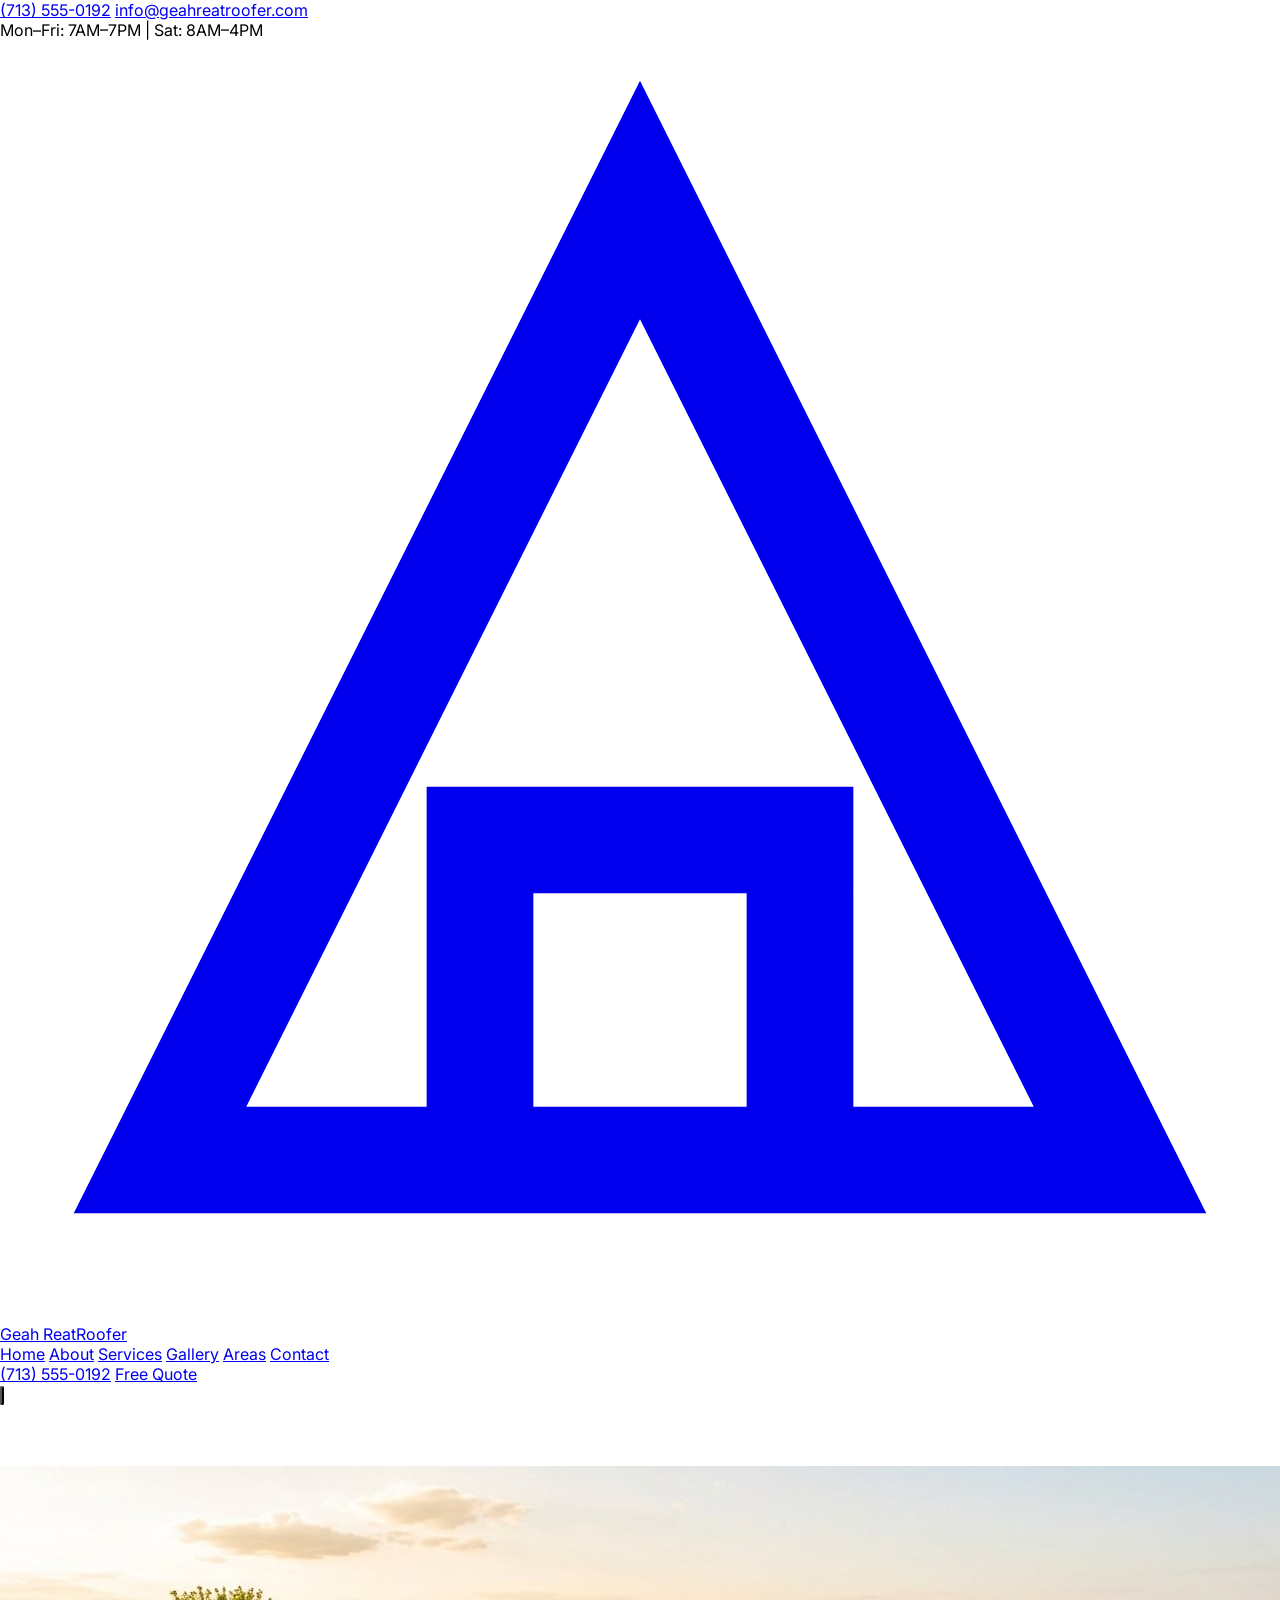
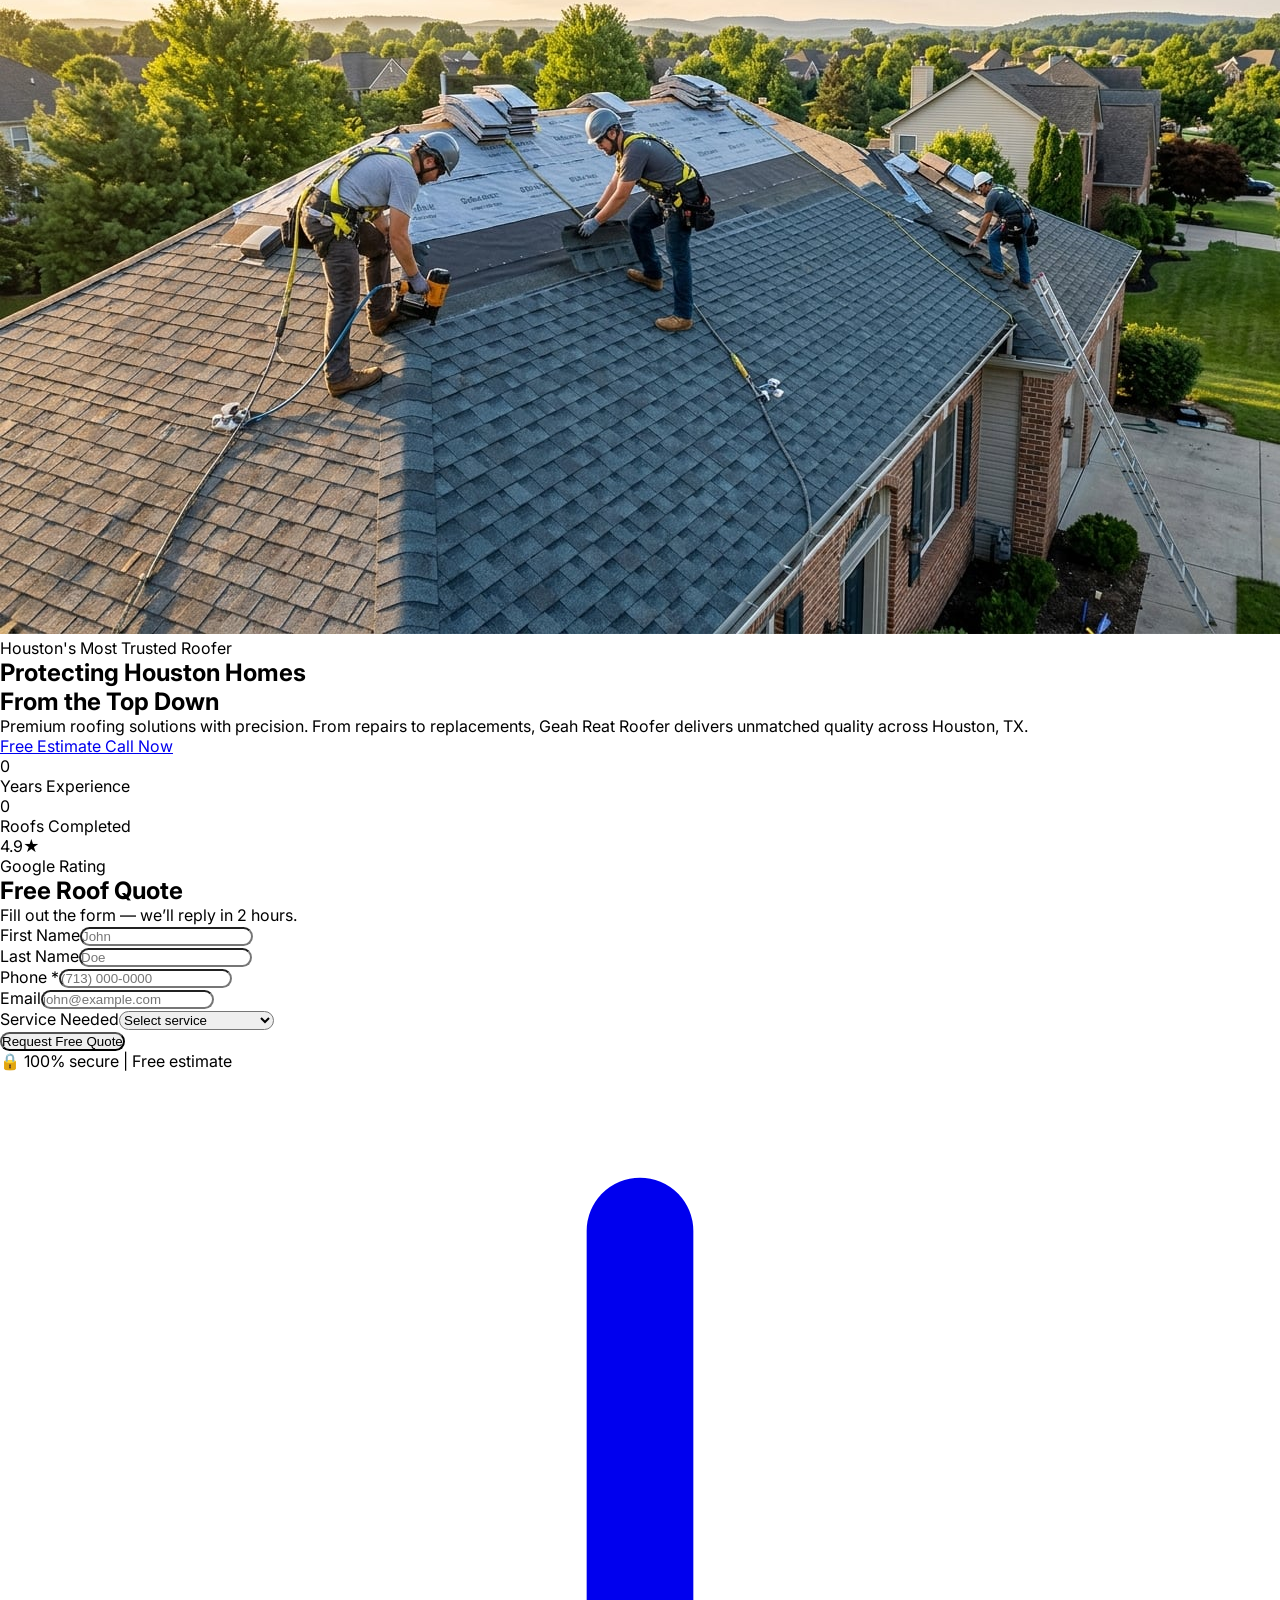
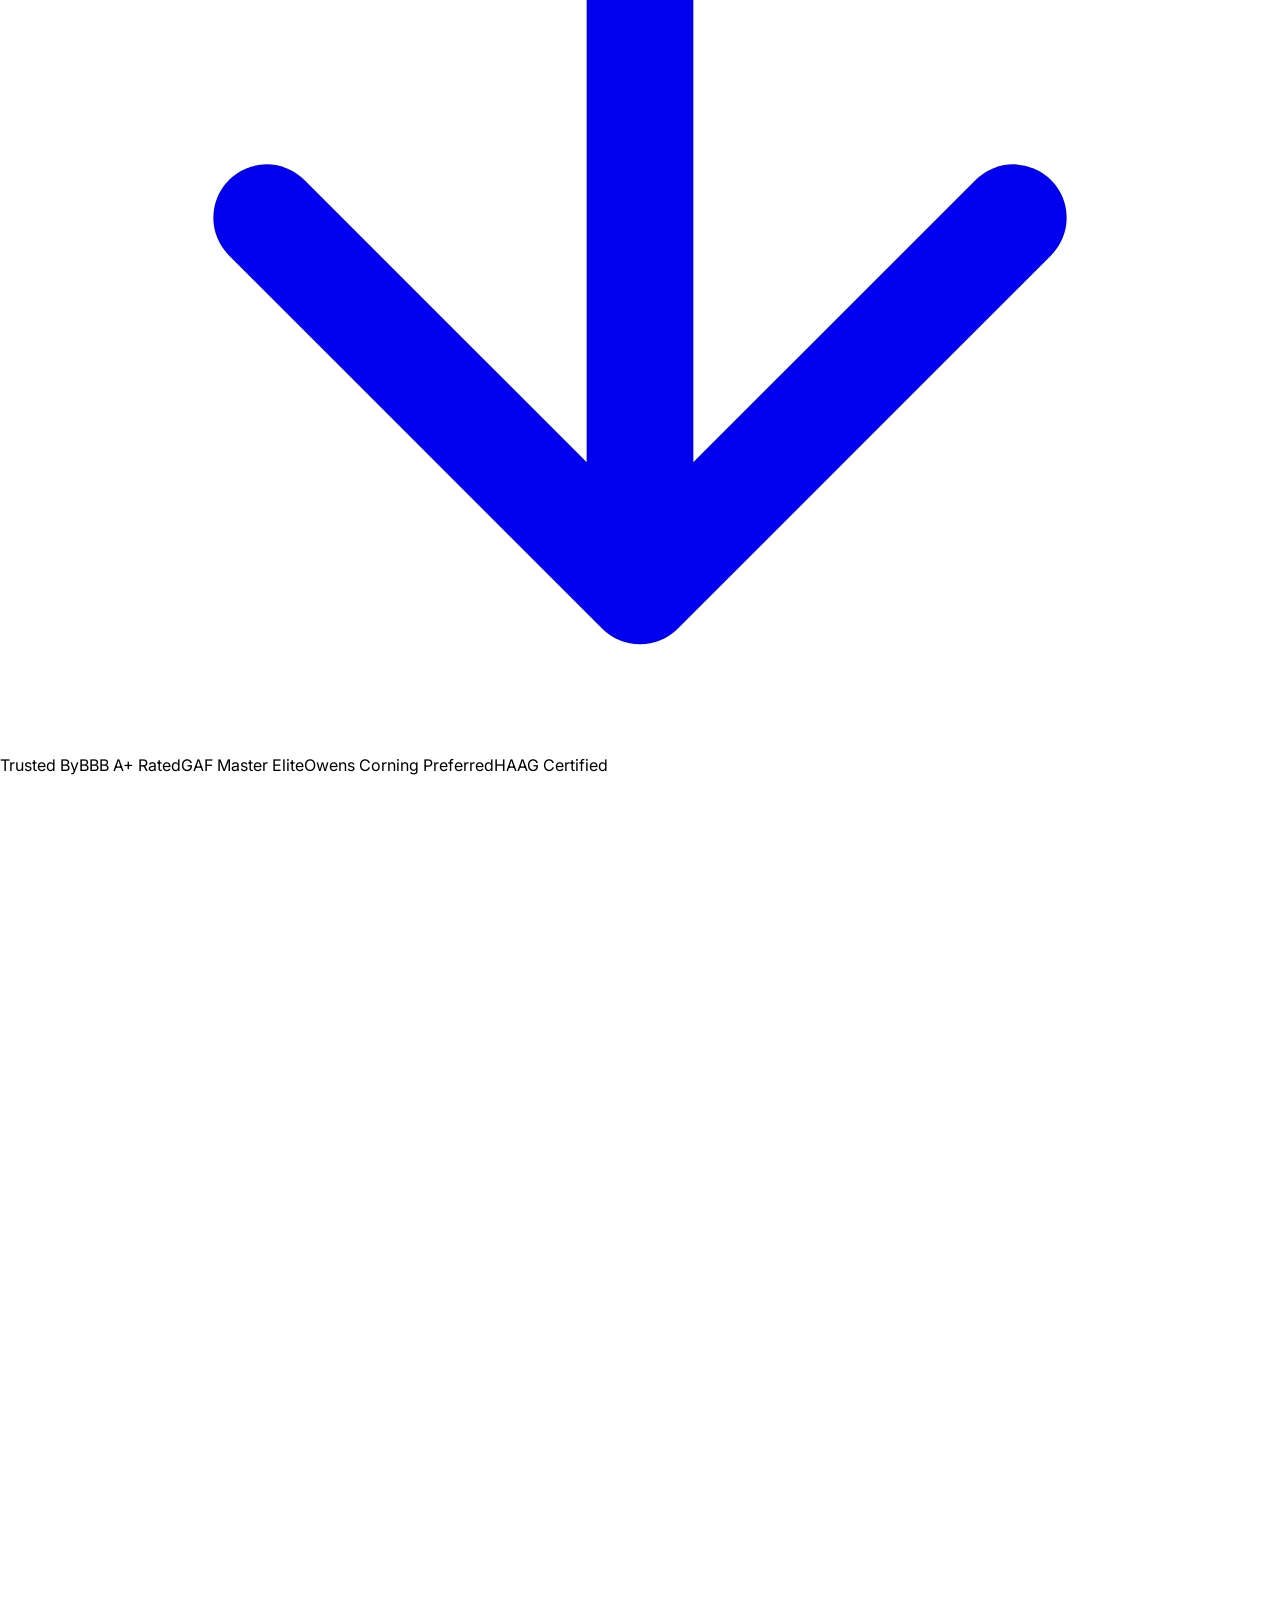
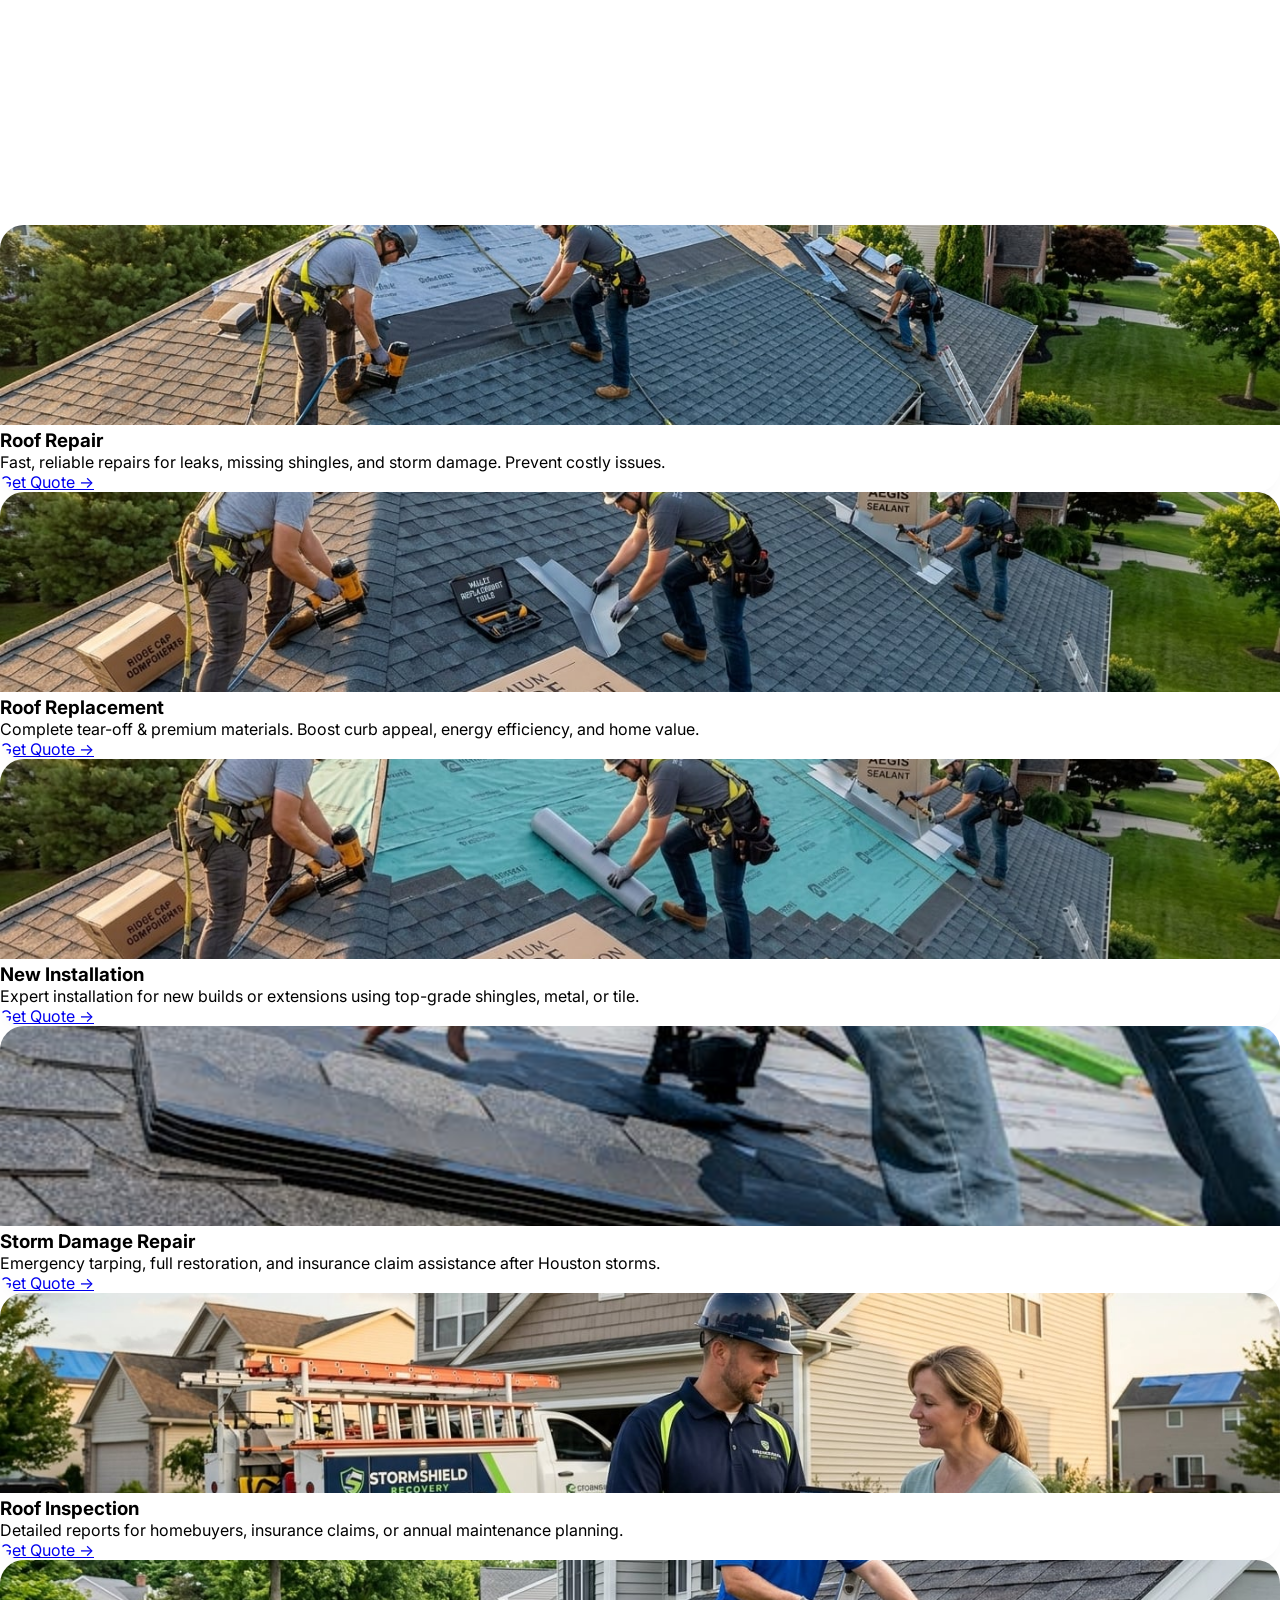
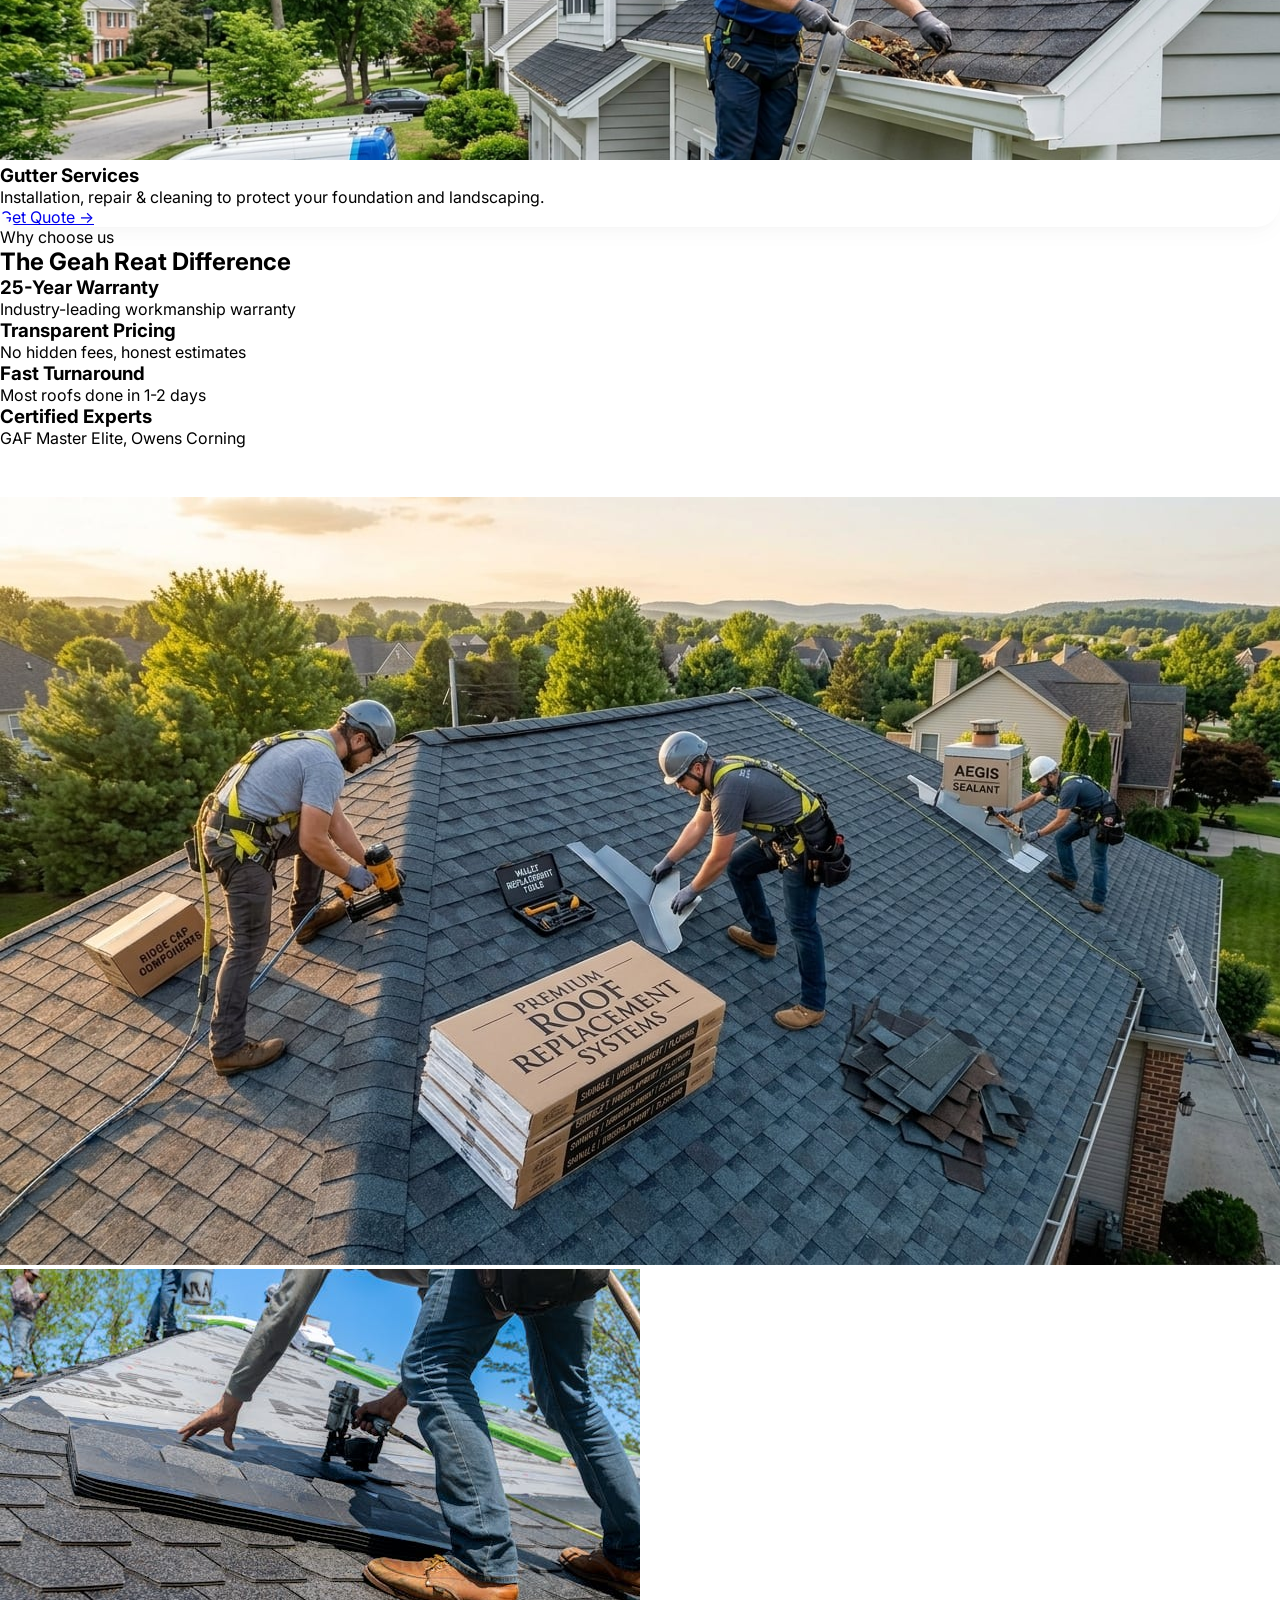
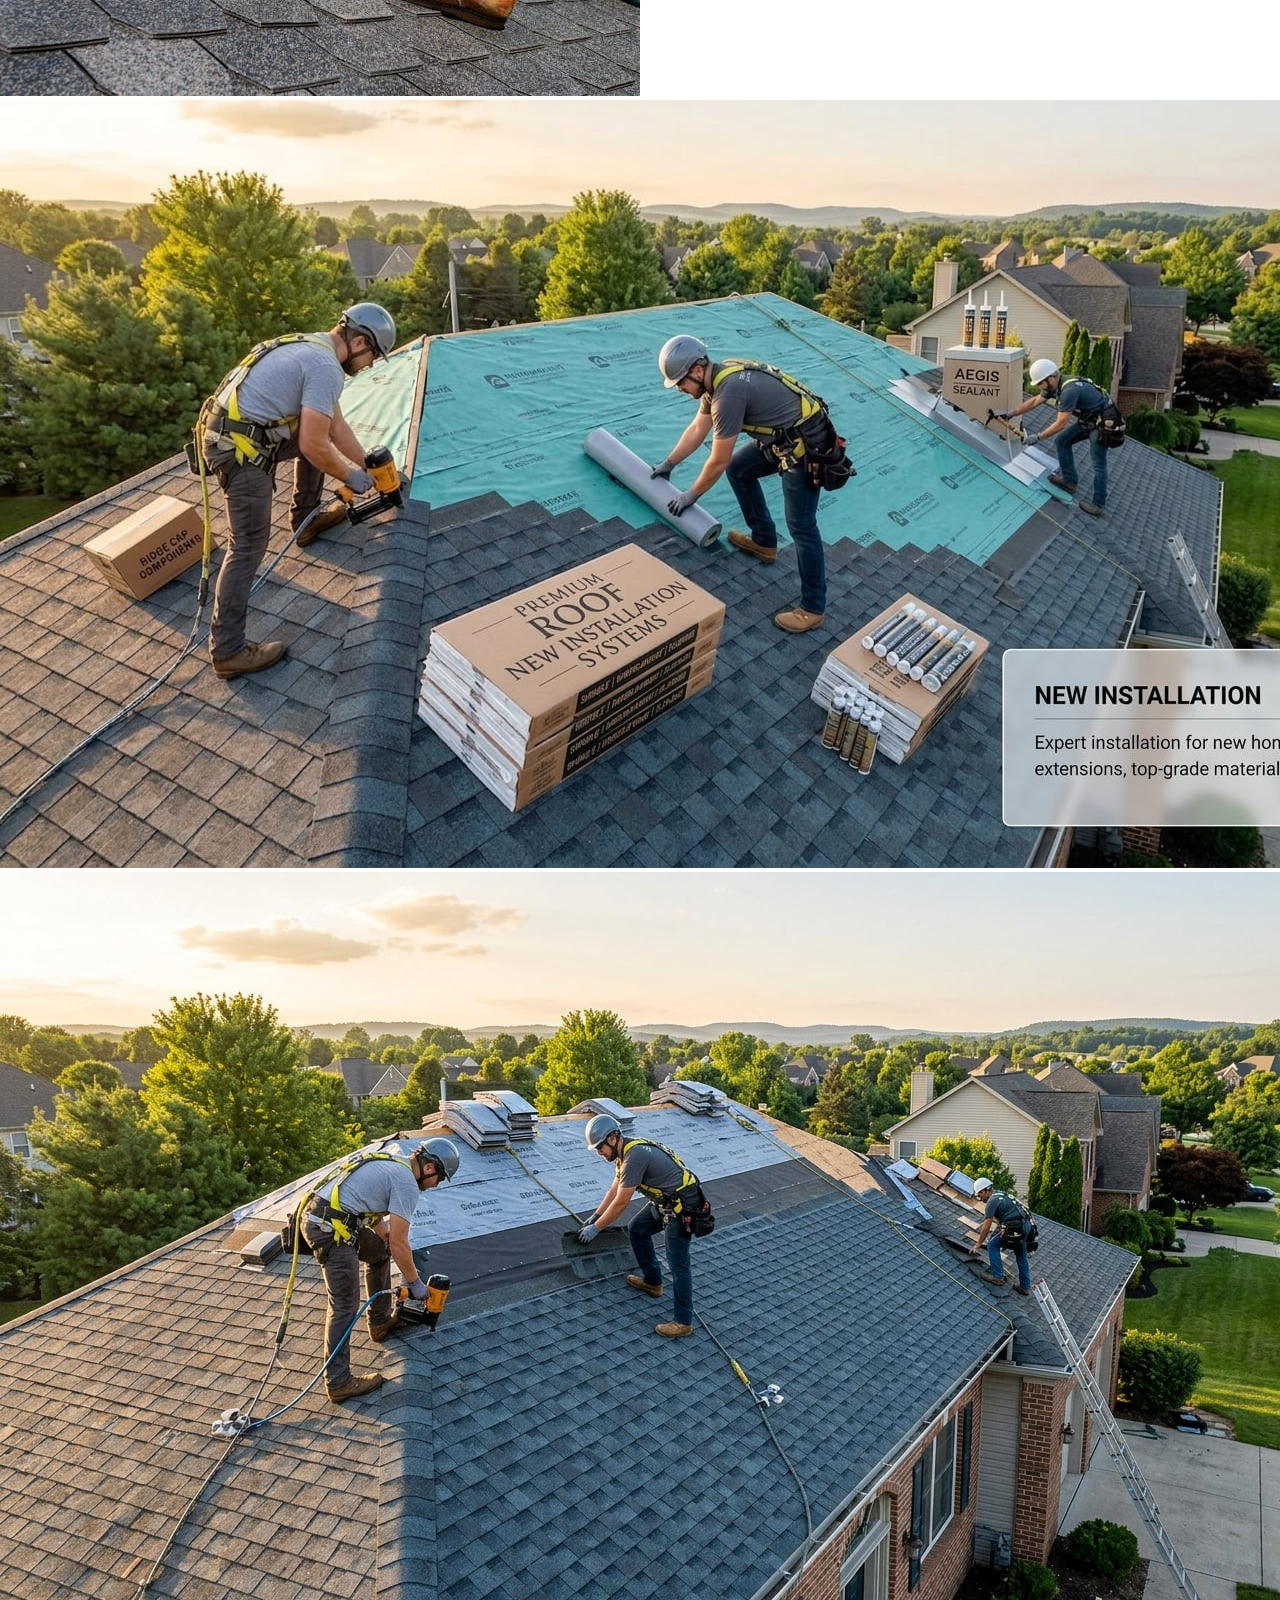
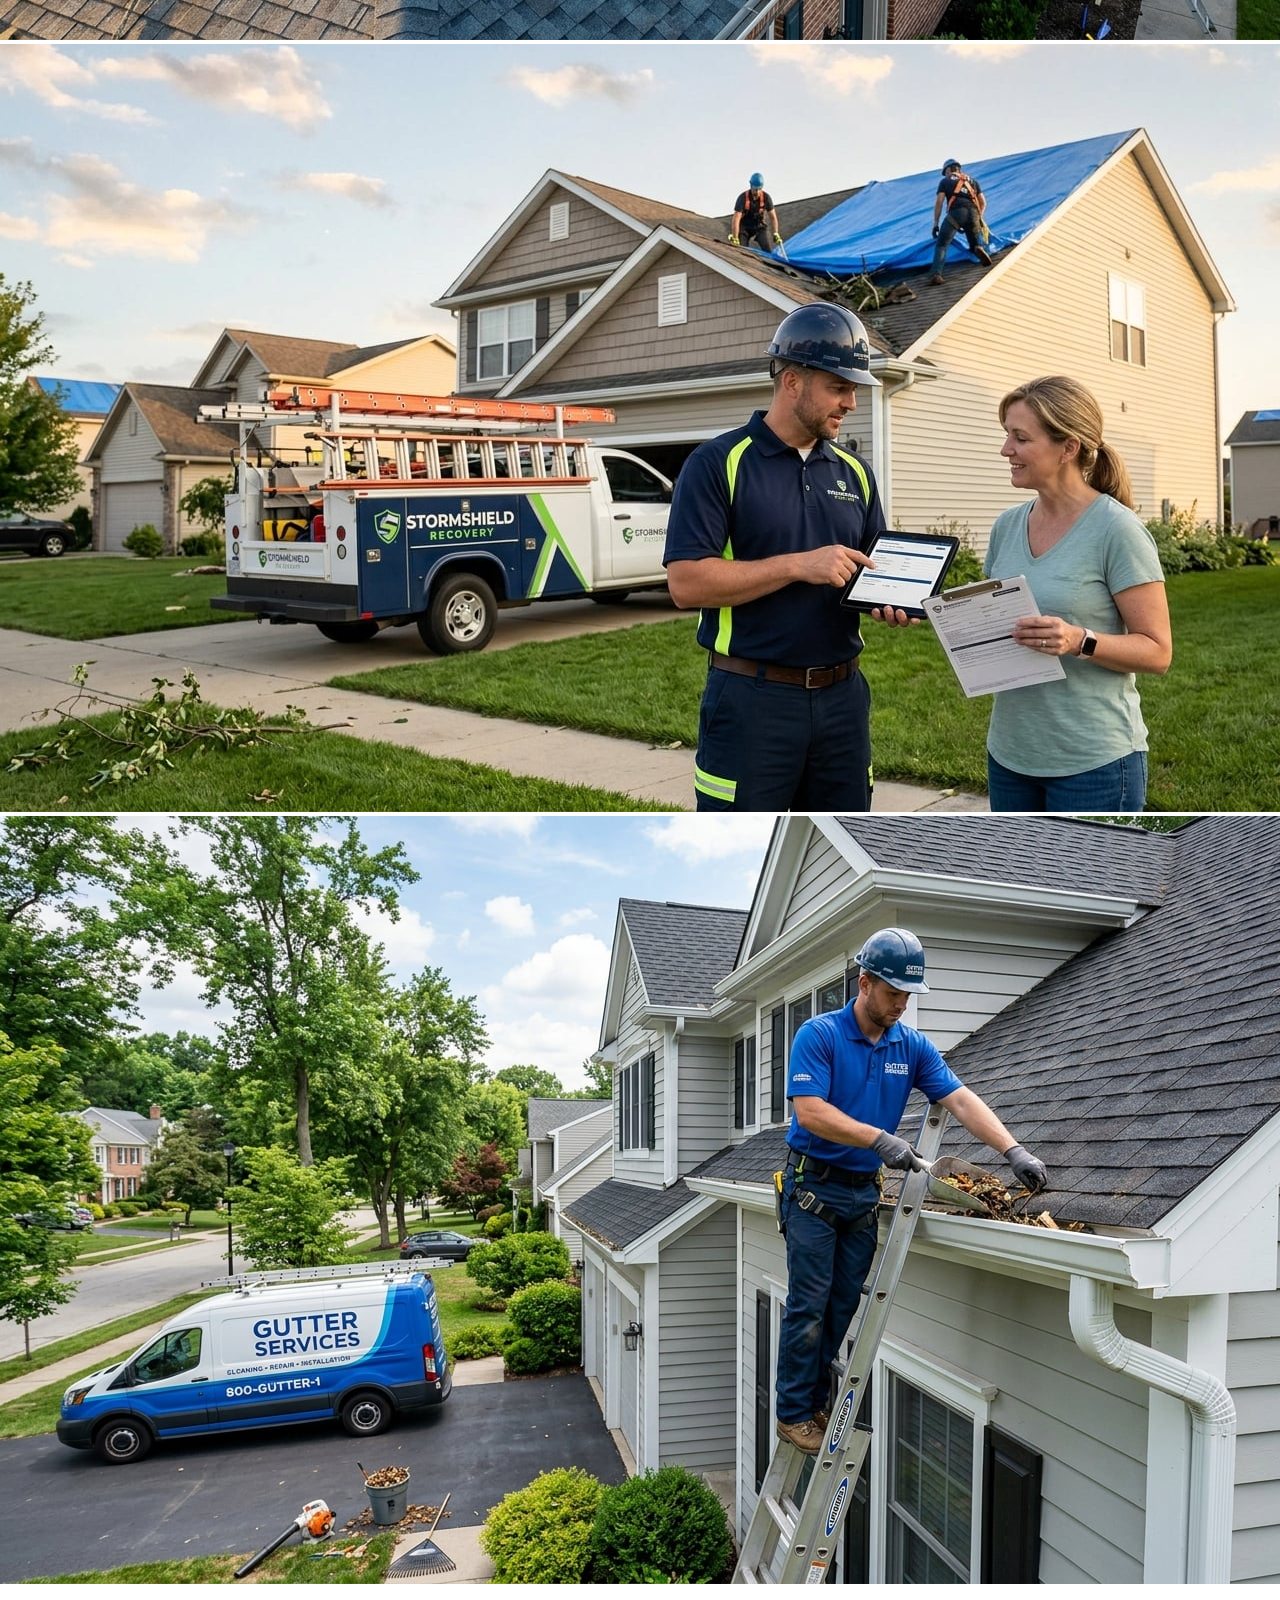
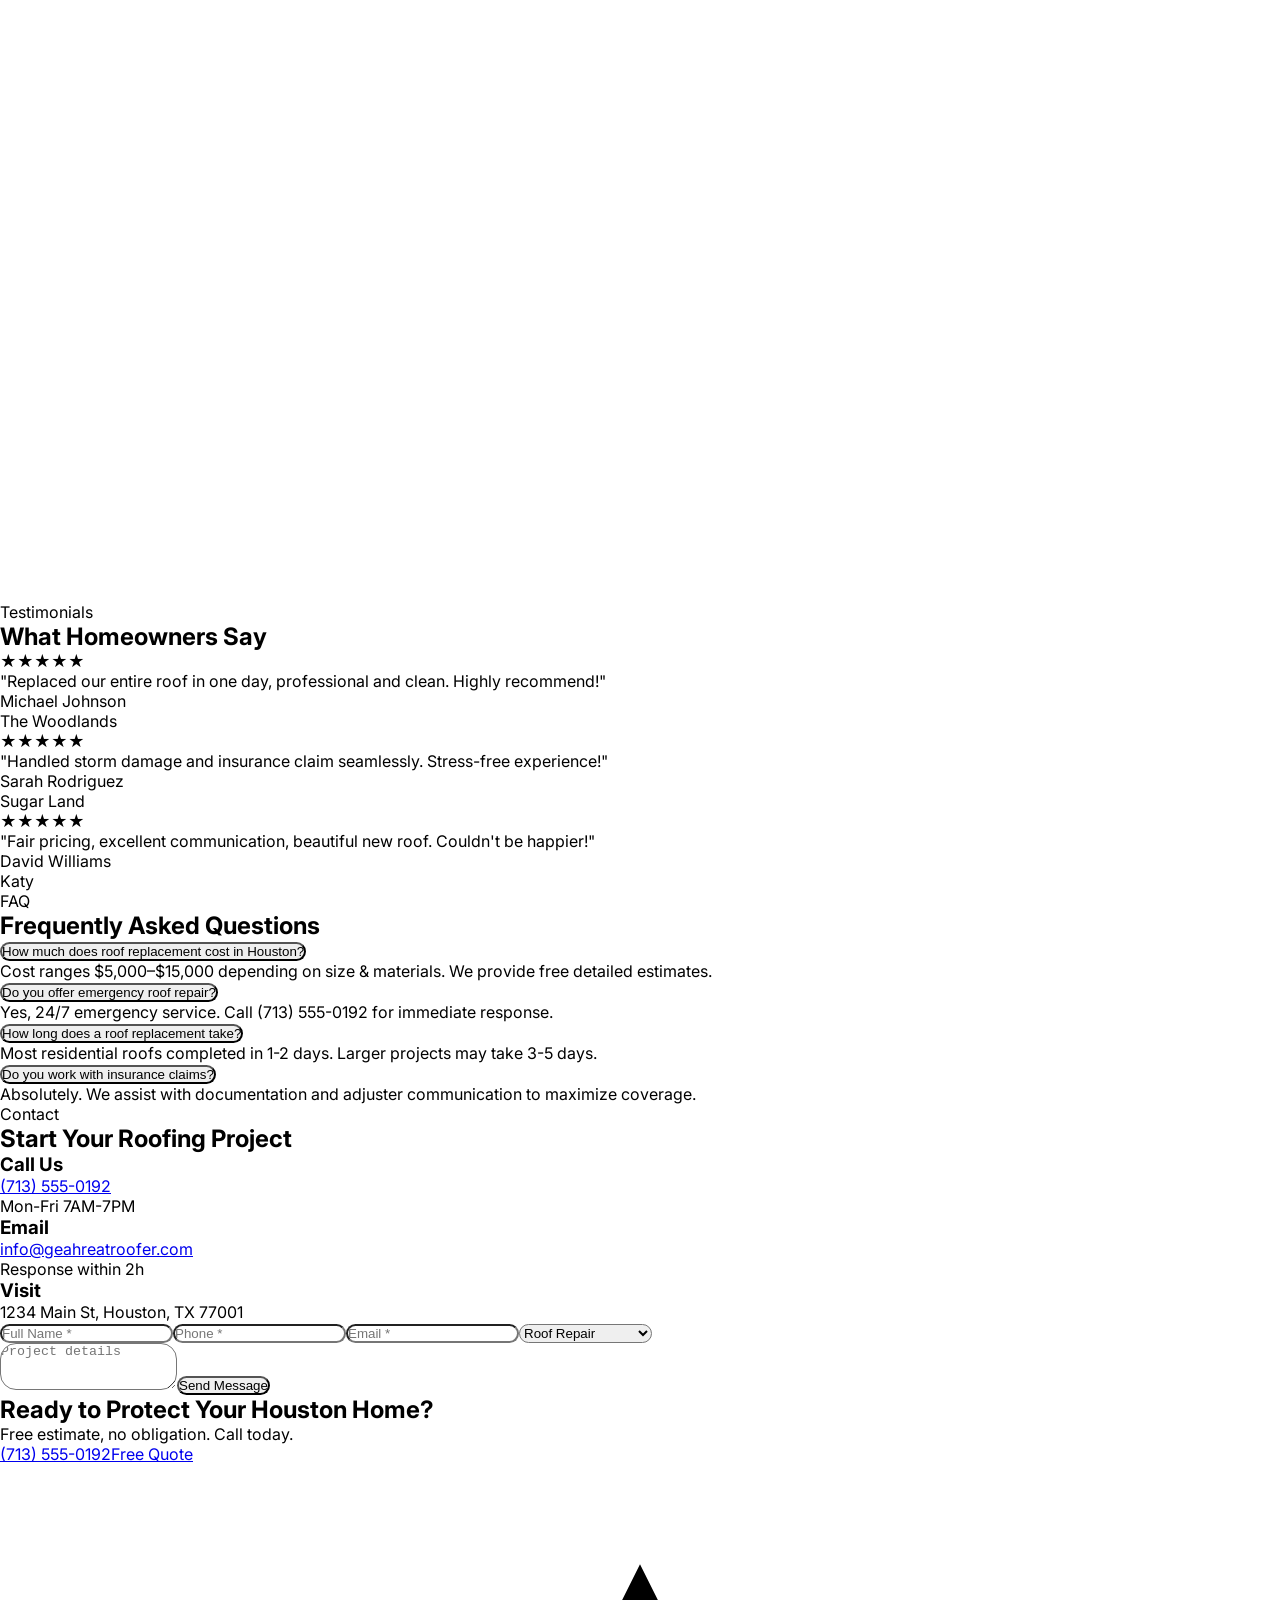
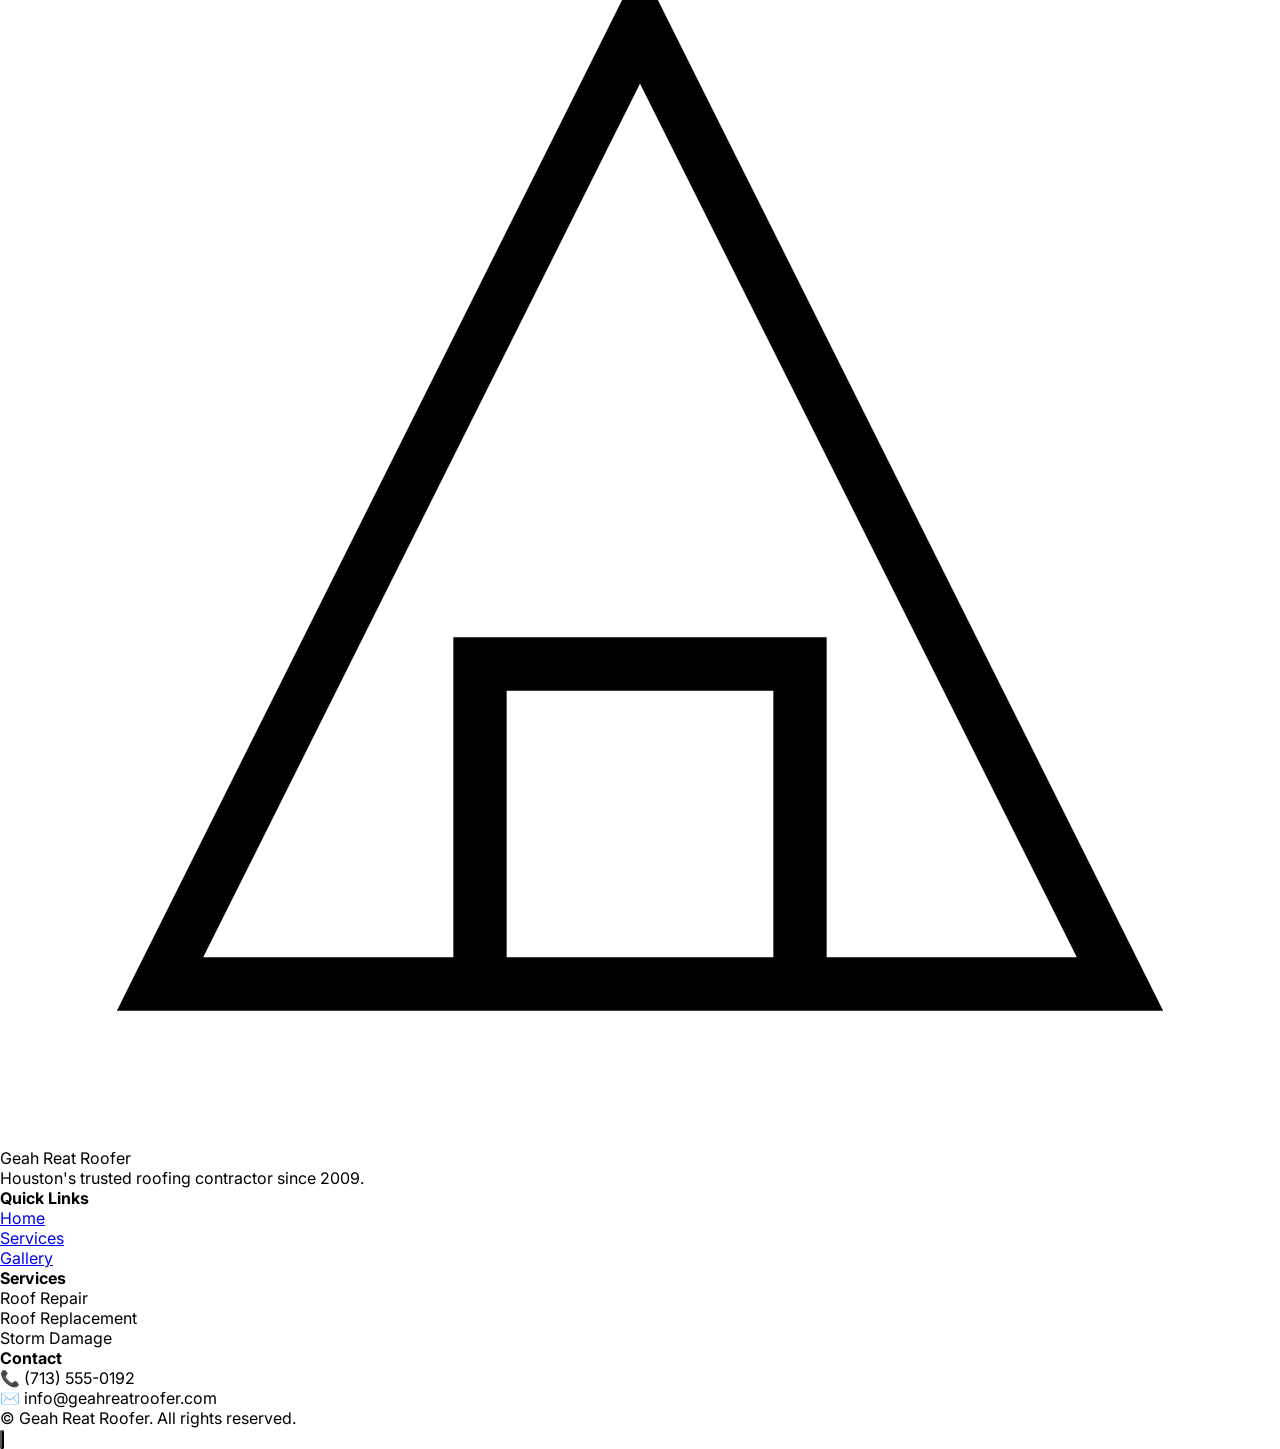
==== index.html @ ada44ff0 "Update index.html" ====
<!DOCTYPE html>
<html lang="en" class="scroll-smooth">
<head>
  <meta charset="UTF-8" />
  <meta name="viewport" content="width=device-width, initial-scale=1.0, viewport-fit=cover" />

  <!-- SEO & Meta -->
  <title>Geah Reat Roofer | #1 Roofing Company in Houston, TX | Free Estimates</title>
  <meta name="description" content="Geah Reat Roofer is Houston's trusted roofing contractor offering roof repair, replacement, installation & storm damage restoration. Free quotes. Call (713) 555-0192 today!" />
  <meta name="keywords" content="Houston roofer, roofing company Houston TX, roof repair Houston, roof replacement Houston, roofing contractor Houston, storm damage roof Houston" />
  <meta name="author" content="Geah Reat Roofer" />
  <link rel="canonical" href="https://www.geahreatroofer.com/" />

  <!-- Open Graph -->
  <meta property="og:title" content="Geah Reat Roofer | Houston's #1 Roofing Company" />
  <meta property="og:description" content="Professional roofing services in Houston, TX. Roof repair, replacement, installation & storm damage. Free estimates." />
  <meta property="og:type" content="website" />
  <meta property="og:image" content="https://www.geahreatroofer.com/og-image.jpg" />

  <!-- Tailwind + Custom Config -->
  <script src="https://cdn.tailwindcss.com"></script>
  <script>
    tailwind.config = {
      theme: {
        extend: {
          colors: { primary: '#0C2D57', secondary: '#D4A843', accent: '#1A5276', light: '#F8F9FA', dark: '#1A1A2E', warm: '#F5F0E8' },
          fontFamily: { heading: ['"Playfair Display"', 'Georgia', 'serif'], body: ['"Inter"', 'system-ui', 'sans-serif'] },
          animation: { 'float': 'float 4s ease-in-out infinite', 'pulse-gold': 'pulseGold 2s infinite' },
          keyframes: { float: { '0%, 100%': { transform: 'translateY(0)' }, '50%': { transform: 'translateY(-8px)' } } }
        }
      }
    }
  </script>
  <link href="https://fonts.googleapis.com/css2?family=Inter:wght@300;400;500;600;700;800&family=Playfair+Display:wght@400;500;600;700;800;900&display=swap" rel="stylesheet" />
  <script src="https://unpkg.com/lucide@latest"></script>
  
  <style>
    * { margin: 0; padding: 0; box-sizing: border-box; }
    body { font-family: 'Inter', sans-serif; -webkit-tap-highlight-color: transparent; }
    .hero-overlay { background: linear-gradient(125deg, rgba(12,45,87,0.92) 0%, rgba(26,82,118,0.75) 50%, rgba(12,45,87,0.65) 100%); }
    .reveal { opacity: 0; transform: translateY(40px); transition: opacity 0.8s cubic-bezier(0.2, 0.9, 0.4, 1.1), transform 0.8s cubic-bezier(0.2, 0.9, 0.4, 1.1); }
    .reveal.active { opacity: 1; transform: translateY(0); }
    .service-card { transition: all 0.35s ease; background: white; border-radius: 1.5rem; overflow: hidden; box-shadow: 0 10px 25px -5px rgba(0,0,0,0.03), 0 8px 10px -6px rgba(0,0,0,0.02); }
    .service-card:hover { transform: translateY(-8px); box-shadow: 0 25px 40px -12px rgba(0,0,0,0.15); }
    .service-img { height: 200px; width: 100%; object-fit: cover; transition: transform 0.5s cubic-bezier(0.2, 0.9, 0.4, 1.1); }
    .service-card:hover .service-img { transform: scale(1.05); }
    .nav-link::after { content: ''; position: absolute; bottom: 0; left: 50%; width: 0; height: 2px; background: #D4A843; transition: all 0.3s ease; transform: translateX(-50%); }
    .nav-link:hover::after { width: 100%; }
    .pulse-btn { animation: gentle-pulse 2.5s infinite; }
    @keyframes gentle-pulse { 0%, 100% { box-shadow: 0 0 0 0 rgba(212,168,67,0.5); } 50% { box-shadow: 0 0 0 12px rgba(212,168,67,0); } }
    .mobile-menu { transform: translateX(100%); transition: transform 0.4s cubic-bezier(0.2, 0.9, 0.4, 1.1); }
    .mobile-menu.open { transform: translateX(0); }
    .lightbox { opacity: 0; pointer-events: none; transition: opacity 0.25s ease; background: rgba(0,0,0,0.94); backdrop-filter: blur(8px); }
    .lightbox.active { opacity: 1; pointer-events: auto; }
    .faq-icon { transition: transform 0.2s ease; }
    input, select, textarea, button { border-radius: 1rem; transition: all 0.2s; }
    .glass-card { background: rgba(255,255,255,0.96); backdrop-filter: blur(2px); }
    @media (max-width: 640px) { .service-img { height: 160px; } .hero-heading { font-size: 2.25rem; } }
  </style>
</head>
<body class="bg-white text-gray-700 antialiased">

  <!-- Top Bar -->
  <div class="bg-primary text-white text-sm hidden md:block">
    <div class="max-w-7xl mx-auto px-6 py-2.5 flex flex-wrap justify-between items-center gap-3">
      <div class="flex flex-wrap items-center gap-6">
        <a href="tel:+17135550192" class="flex items-center gap-2 hover:text-secondary transition-colors"><i data-lucide="phone" class="w-3.5 h-3.5"></i> (713) 555-0192</a>
        <a href="mailto:info@geahreatroofer.com" class="flex items-center gap-2 hover:text-secondary transition-colors"><i data-lucide="mail" class="w-3.5 h-3.5"></i> info@geahreatroofer.com</a>
      </div>
      <div class="flex items-center gap-5">
        <span class="flex items-center gap-2"><i data-lucide="clock" class="w-3.5 h-3.5"></i> Mon–Fri: 7AM–7PM | Sat: 8AM–4PM</span>
        <div class="flex gap-3 border-l border-white/20 pl-4"><a href="#" class="hover:text-secondary"><i data-lucide="facebook" class="w-4 h-4"></i></a><a href="#" class="hover:text-secondary"><i data-lucide="instagram" class="w-4 h-4"></i></a><a href="#" class="hover:text-secondary"><i data-lucide="twitter" class="w-4 h-4"></i></a></div>
      </div>
    </div>
  </div>

  <!-- Navigation -->
  <header id="navbar" class="sticky top-0 z-50 bg-white/95 backdrop-blur-md border-b border-gray-100 transition-all duration-300">
    <div class="max-w-7xl mx-auto px-5 md:px-6">
      <div class="flex items-center justify-between h-16 md:h-20">
        <a href="#home" class="flex items-center gap-2 md:gap-3 group">
          <div class="w-9 h-9 md:w-11 md:h-11 bg-primary rounded-lg flex items-center justify-center group-hover:bg-secondary transition-colors shadow-md"><svg class="w-5 h-5 md:w-6 md:h-6 text-white" viewBox="0 0 24 24" fill="none" stroke="currentColor" stroke-width="2"><path d="M3 21L12 3l9 18H3z"/><path d="M9 21v-6h6v6"/></svg></div>
          <div><span class="font-heading text-lg md:text-xl font-bold text-primary tracking-tight">Geah Reat</span><span class="block text-[9px] md:text-[10px] uppercase tracking-[0.25em] text-gray-400 -mt-1">Roofer</span></div>
        </a>
        <nav class="hidden lg:flex items-center gap-7 xl:gap-8">
          <a href="#home" class="nav-link relative text-sm font-medium text-gray-600 hover:text-primary">Home</a>
          <a href="#about" class="nav-link relative text-sm font-medium text-gray-600 hover:text-primary">About</a>
          <a href="#services" class="nav-link relative text-sm font-medium text-gray-600 hover:text-primary">Services</a>
          <a href="#gallery" class="nav-link relative text-sm font-medium text-gray-600 hover:text-primary">Gallery</a>
          <a href="#areas" class="nav-link relative text-sm font-medium text-gray-600 hover:text-primary">Areas</a>
          <a href="#contact" class="nav-link relative text-sm font-medium text-gray-600 hover:text-primary">Contact</a>
        </nav>
        <div class="hidden lg:flex items-center gap-4">
          <a href="tel:+17135550192" class="flex items-center gap-2 text-primary hover:text-secondary transition"><div class="w-9 h-9 bg-primary/10 rounded-full flex items-center justify-center"><i data-lucide="phone" class="w-4 h-4"></i></div><span class="text-sm font-semibold">(713) 555-0192</span></a>
          <a href="#quote" class="pulse-btn inline-flex items-center gap-2 bg-secondary hover:bg-yellow-600 text-white text-sm font-semibold px-6 py-2.5 rounded-xl transition-all shadow-md"><i data-lucide="file-text" class="w-4 h-4"></i> Free Quote</a>
        </div>
        <button id="menu-toggle" class="lg:hidden w-10 h-10 flex items-center justify-center text-primary" aria-label="Menu">
          <svg id="menu-icon" class="w-6 h-6" fill="none" stroke="currentColor" viewBox="0 0 24 24"><path stroke-linecap="round" stroke-linejoin="round" stroke-width="2" d="M4 6h16M4 12h16M4 18h16"/></svg>
        </button>
      </div>
    </div>
    <div id="mobile-menu" class="mobile-menu fixed top-0 right-0 w-[85%] max-w-sm h-full bg-white shadow-2xl z-50 p-7 overflow-y-auto">
      <button id="menu-close" class="absolute top-5 right-5 w-10 h-10 flex items-center justify-center text-gray-400 hover:text-primary transition-colors"><svg class="w-6 h-6" fill="none" stroke="currentColor" viewBox="0 0 24 24"><path stroke-linecap="round" stroke-linejoin="round" stroke-width="2" d="M6 18L18 6M6 6l12 12"/></svg></button>
      <div class="mt-16 space-y-5">
        <a href="#home" class="block text-lg font-medium text-gray-700 hover:text-primary mobile-link transition-colors">Home</a>
        <a href="#about" class="block text-lg font-medium text-gray-700 hover:text-primary mobile-link transition-colors">About</a>
        <a href="#services" class="block text-lg font-medium text-gray-700 hover:text-primary mobile-link transition-colors">Services</a>
        <a href="#gallery" class="block text-lg font-medium text-gray-700 hover:text-primary mobile-link transition-colors">Gallery</a>
        <a href="#areas" class="block text-lg font-medium text-gray-700 hover:text-primary mobile-link transition-colors">Areas</a>
        <a href="#contact" class="block text-lg font-medium text-gray-700 hover:text-primary mobile-link transition-colors">Contact</a>
      </div>
      <div class="mt-10 space-y-4">
        <a href="tel:+17135550192" class="flex items-center gap-3 text-primary font-semibold"><i data-lucide="phone" class="w-5 h-5"></i> (713) 555-0192</a>
        <a href="#quote" class="mobile-link block w-full text-center bg-secondary hover:bg-yellow-600 text-white font-semibold py-3 rounded-xl transition-colors">Free Quote</a>
      </div>
    </div>
    <div id="menu-overlay" class="fixed inset-0 bg-black/40 z-40 hidden transition-opacity"></div>
  </header>

  <main>
    <!-- Hero Section -->
    <section id="home" class="relative min-h-screen flex items-center">
      <div class="absolute inset-0"><img src="assets/roofa.jpg" alt="Roofing installation Houston" class="w-full h-full object-cover" loading="eager" /><div class="hero-overlay absolute inset-0"></div></div>
      <div class="relative z-10 max-w-7xl mx-auto px-5 md:px-6 py-16 md:py-24 w-full">
        <div class="grid lg:grid-cols-2 gap-12 lg:gap-16 items-center">
          <div class="text-white">
            <div class="inline-flex items-center gap-2 bg-white/10 backdrop-blur-sm px-4 py-2 rounded-full mb-6"><span class="w-2 h-2 bg-green-400 rounded-full animate-pulse"></span><span class="text-sm font-medium">Houston's Most Trusted Roofer</span></div>
            <h1 class="font-heading text-4xl sm:text-5xl md:text-6xl lg:text-7xl font-bold leading-[1.1] mb-5">Protecting <span class="text-secondary">Houston Homes</span><br>From the Top Down</h1>
            <p class="text-base md:text-lg text-white/80 max-w-xl mb-8 leading-relaxed">Premium roofing solutions with precision. From repairs to replacements, Geah Reat Roofer delivers unmatched quality across Houston, TX.</p>
            <div class="flex flex-wrap gap-4"><a href="#quote" class="inline-flex items-center gap-2 bg-secondary hover:bg-yellow-600 text-white font-semibold px-7 py-3.5 rounded-xl transition pulse-btn shadow-lg">Free Estimate <i data-lucide="arrow-right" class="w-5 h-5"></i></a><a href="tel:+17135550192" class="inline-flex items-center gap-2 border-2 border-white/30 hover:border-white text-white font-semibold px-7 py-3.5 rounded-xl transition"><i data-lucide="phone" class="w-5 h-5"></i> Call Now</a></div>
            <div class="flex flex-wrap gap-6 sm:gap-8 mt-12 pt-6 border-t border-white/10"><div><div class="text-3xl font-bold text-secondary counter" data-target="15">0</div><div class="text-xs text-white/60 uppercase tracking-wider">Years Experience</div></div><div><div class="text-3xl font-bold text-secondary counter" data-target="2680">0</div><div class="text-xs text-white/60 uppercase tracking-wider">Roofs Completed</div></div><div><div class="text-3xl font-bold text-secondary">4.9★</div><div class="text-xs text-white/60 uppercase tracking-wider">Google Rating</div></div></div>
          </div>
          <div id="quote" class="bg-white rounded-2xl shadow-2xl p-6 sm:p-8 max-w-md mx-auto lg:ml-auto w-full glass-card">
            <h2 class="font-heading text-2xl font-bold text-primary mb-1">Free Roof Quote</h2>
            <p class="text-gray-500 text-sm mb-5">Fill out the form — we’ll reply in 2 hours.</p>
            <form class="quote-form space-y-4" id="hero-form">
              <div class="grid grid-cols-2 gap-3"><div><label class="block text-xs font-semibold text-gray-500 mb-1">First Name</label><input type="text" required placeholder="John" class="w-full px-4 py-3 border border-gray-200 rounded-xl text-sm bg-gray-50 focus:border-secondary focus:ring-2 focus:ring-secondary/20"></div><div><label class="block text-xs font-semibold text-gray-500 mb-1">Last Name</label><input type="text" required placeholder="Doe" class="w-full px-4 py-3 border border-gray-200 rounded-xl text-sm bg-gray-50"></div></div>
              <div><label class="block text-xs font-semibold text-gray-500 mb-1">Phone *</label><input type="tel" required placeholder="(713) 000-0000" class="w-full px-4 py-3 border border-gray-200 rounded-xl text-sm bg-gray-50"></div>
              <div><label class="block text-xs font-semibold text-gray-500 mb-1">Email</label><input type="email" required placeholder="john@example.com" class="w-full px-4 py-3 border border-gray-200 rounded-xl text-sm bg-gray-50"></div>
              <div><label class="block text-xs font-semibold text-gray-500 mb-1">Service Needed</label><select required class="w-full px-4 py-3 border border-gray-200 rounded-xl text-sm bg-gray-50"><option disabled selected>Select service</option><option>Roof Repair</option><option>Roof Replacement</option><option>New Roof Installation</option><option>Storm Damage Repair</option><option>Roof Inspection</option></select></div>
              <button type="submit" class="w-full bg-primary hover:bg-accent text-white font-semibold py-3.5 rounded-xl flex items-center justify-center gap-2 transition-all shadow-md">Request Free Quote <i data-lucide="send" class="w-4 h-4"></i></button>
              <p class="text-center text-xs text-gray-400">🔒 100% secure | Free estimate</p>
            </form>
          </div>
        </div>
      </div>
      <div class="absolute bottom-6 left-1/2 -translate-x-1/2 animate-bounce"><a href="#about" class="text-white/50 hover:text-white"><svg class="w-6 h-6" fill="none" stroke="currentColor" viewBox="0 0 24 24"><path stroke-linecap="round" stroke-linejoin="round" stroke-width="2" d="M19 14l-7 7m0 0l-7-7m7 7V3"/></svg></a></div>
    </section>

    <!-- Trust Bar -->
    <section class="bg-warm py-8 border-y border-gray-100"><div class="max-w-7xl mx-auto px-6"><div class="flex flex-wrap items-center justify-center gap-8 md:gap-12 opacity-70"><span class="text-xs font-semibold uppercase tracking-wider text-gray-500">Trusted By</span><span class="text-sm font-bold text-gray-500">BBB A+ Rated</span><span class="text-sm font-bold text-gray-500">GAF Master Elite</span><span class="text-sm font-bold text-gray-500">Owens Corning Preferred</span><span class="text-sm font-bold text-gray-500">HAAG Certified</span></div></div></section>

    <!-- About Section -->
    <section id="about" class="py-20 md:py-28 bg-white"><div class="max-w-7xl mx-auto px-6"><div class="grid lg:grid-cols-2 gap-12 lg:gap-16 items-center"><div class="reveal relative"><img src="assets/roofa.jpg" alt="Roofing team" class="rounded-2xl shadow-xl w-full h-[380px] md:h-[500px] object-cover"><div class="absolute -bottom-6 -right-4 md:-bottom-8 md:-right-8 bg-primary text-white p-5 md:p-6 rounded-2xl shadow-xl"><div class="text-3xl md:text-4xl font-bold text-secondary">15+</div><div class="text-xs md:text-sm mt-1">Years Serving Houston</div></div></div><div class="reveal"><span class="text-secondary font-semibold text-sm uppercase tracking-widest">About Us</span><h2 class="font-heading text-3xl md:text-5xl font-bold text-primary mt-2 mb-5 leading-tight">Houston's Premier <span class="text-secondary">Roofing Experts</span></h2><div class="w-16 h-1 bg-secondary rounded mb-6"></div><p class="text-gray-600 leading-relaxed mb-5 text-base md:text-lg">Geah Reat Roofer has been Houston's go-to contractor for over 15 years. Built on integrity, quality craftsmanship, and unmatched service.</p><div class="grid grid-cols-1 sm:grid-cols-2 gap-3 mb-8"><div class="flex items-center gap-2"><i data-lucide="check" class="w-4 h-4 text-secondary"></i><span class="text-sm">Licensed & Insured</span></div><div class="flex items-center gap-2"><i data-lucide="check" class="w-4 h-4 text-secondary"></i><span class="text-sm">Free Detailed Estimates</span></div><div class="flex items-center gap-2"><i data-lucide="check" class="w-4 h-4 text-secondary"></i><span class="text-sm">25-Year Warranty</span></div><div class="flex items-center gap-2"><i data-lucide="check" class="w-4 h-4 text-secondary"></i><span class="text-sm">24/7 Emergency Service</span></div></div><a href="#contact" class="inline-flex items-center gap-2 bg-primary hover:bg-accent text-white font-semibold px-7 py-3.5 rounded-xl transition shadow-md">Learn More <i data-lucide="arrow-right" class="w-5 h-5"></i></a></div></div></div></section>

    <!-- SERVICES SECTION with IMAGES ABOVE EACH SERVICE -->
    <section id="services" class="py-20 md:py-28 bg-light">
      <div class="max-w-7xl mx-auto px-6">
        <div class="text-center max-w-3xl mx-auto mb-14 reveal">
          <span class="text-secondary text-sm uppercase tracking-widest">Our Services</span>
          <h2 class="font-heading text-3xl md:text-5xl font-bold text-primary mt-2 mb-4">Complete Roofing <span class="text-secondary">Solutions</span></h2>
          <div class="w-16 h-1 bg-secondary rounded mx-auto"></div>
          <p class="text-gray-600 mt-5 text-base">From minor repairs to full replacements, our expert team delivers exceptional results.</p>
        </div>
        <div class="grid sm:grid-cols-2 lg:grid-cols-3 gap-8">
          <div class="service-card bg-white shadow-md hover:shadow-xl transition-all"><img src="assets/roofa.jpg" alt="Roof repair Houston" class="service-img"><div class="p-6"><h3 class="font-heading text-xl font-bold text-primary mb-2">Roof Repair</h3><p class="text-gray-600 text-sm mb-4">Fast, reliable repairs for leaks, missing shingles, and storm damage. Prevent costly issues.</p><a href="#quote" class="text-secondary font-semibold text-sm inline-flex items-center gap-1 hover:gap-2 transition-all">Get Quote →</a></div></div>
          <div class="service-card bg-white shadow-md hover:shadow-xl"><img src="assets/roofaa.jpg" alt="Roof replacement" class="service-img"><div class="p-6"><h3 class="font-heading text-xl font-bold text-primary mb-2">Roof Replacement</h3><p class="text-gray-600 text-sm mb-4">Complete tear-off & premium materials. Boost curb appeal, energy efficiency, and home value.</p><a href="#quote" class="text-secondary font-semibold text-sm inline-flex items-center gap-1 hover:gap-2">Get Quote →</a></div></div>
          <div class="service-card bg-white shadow-md hover:shadow-xl"><img src="assets/roofae.jpg" alt="New roof installation" class="service-img"><div class="p-6"><h3 class="font-heading text-xl font-bold text-primary mb-2">New Installation</h3><p class="text-gray-600 text-sm mb-4">Expert installation for new builds or extensions using top-grade shingles, metal, or tile.</p><a href="#quote" class="text-secondary font-semibold text-sm inline-flex items-center gap-1 hover:gap-2">Get Quote →</a></div></div>
          <div class="service-card bg-white shadow-md hover:shadow-xl"><img src="assets/roofer.jpg" alt="Storm damage repair" class="service-img"><div class="p-6"><h3 class="font-heading text-xl font-bold text-primary mb-2">Storm Damage Repair</h3><p class="text-gray-600 text-sm mb-4">Emergency tarping, full restoration, and insurance claim assistance after Houston storms.</p><a href="#quote" class="text-secondary font-semibold text-sm inline-flex items-center gap-1 hover:gap-2">Get Quote →</a></div></div>
          <div class="service-card bg-white shadow-md hover:shadow-xl"><img src="assets/roofaaa.jpg" alt="Roof inspection" class="service-img"><div class="p-6"><h3 class="font-heading text-xl font-bold text-primary mb-2">Roof Inspection</h3><p class="text-gray-600 text-sm mb-4">Detailed reports for homebuyers, insurance claims, or annual maintenance planning.</p><a href="#quote" class="text-secondary font-semibold text-sm inline-flex items-center gap-1 hover:gap-2">Get Quote →</a></div></div>
          <div class="service-card bg-white shadow-md hover:shadow-xl"><img src="assets/roofgutter.jpg" alt="Gutter services" class="service-img"><div class="p-6"><h3 class="font-heading text-xl font-bold text-primary mb-2">Gutter Services</h3><p class="text-gray-600 text-sm mb-4">Installation, repair & cleaning to protect your foundation and landscaping.</p><a href="#quote" class="text-secondary font-semibold text-sm inline-flex items-center gap-1 hover:gap-2">Get Quote →</a></div></div>
        </div>
      </div>
    </section>

    <!-- Why Choose Us -->
    <section class="py-20 md:py-28 bg-primary text-white"><div class="max-w-7xl mx-auto px-6 text-center"><div class="max-w-2xl mx-auto mb-14"><span class="text-secondary text-sm uppercase tracking-widest">Why choose us</span><h2 class="font-heading text-3xl md:text-5xl font-bold mt-2">The Geah Reat <span class="text-secondary">Difference</span></h2><div class="w-16 h-1 bg-secondary rounded mx-auto mt-4"></div></div><div class="grid grid-cols-1 sm:grid-cols-2 lg:grid-cols-4 gap-8"><div class="hover:scale-105 transition-transform"><i data-lucide="shield-check" class="w-12 h-12 text-secondary mx-auto mb-4"></i><h3 class="font-heading text-lg font-bold mb-2">25-Year Warranty</h3><p class="text-white/60 text-sm">Industry-leading workmanship warranty</p></div><div><i data-lucide="badge-dollar-sign" class="w-12 h-12 text-secondary mx-auto mb-4"></i><h3 class="font-heading text-lg font-bold mb-2">Transparent Pricing</h3><p class="text-white/60 text-sm">No hidden fees, honest estimates</p></div><div><i data-lucide="zap" class="w-12 h-12 text-secondary mx-auto mb-4"></i><h3 class="font-heading text-lg font-bold mb-2">Fast Turnaround</h3><p class="text-white/60 text-sm">Most roofs done in 1-2 days</p></div><div><i data-lucide="award" class="w-12 h-12 text-secondary mx-auto mb-4"></i><h3 class="font-heading text-lg font-bold mb-2">Certified Experts</h3><p class="text-white/60 text-sm">GAF Master Elite, Owens Corning</p></div></div></div></section>

    <!-- Gallery Section -->
    <section id="gallery" class="py-20 md:py-28 bg-white"><div class="max-w-7xl mx-auto px-6"><div class="text-center max-w-3xl mx-auto mb-12 reveal"><span class="text-secondary text-sm uppercase tracking-widest">Our Work</span><h2 class="font-heading text-3xl md:text-5xl font-bold text-primary">Recent <span class="text-secondary">Projects</span></h2><div class="w-16 h-1 bg-secondary rounded mx-auto mt-3"></div></div><div class="grid grid-cols-2 md:grid-cols-3 lg:grid-cols-4 gap-4 auto-rows-min"><div class="gallery-item rounded-xl overflow-hidden col-span-2 row-span-1 md:row-span-2 cursor-pointer" onclick="openLightbox(this)"><img src="assets/roofaa.jpg" alt="Roof replacement" class="w-full h-full object-cover min-h-[240px] md:min-h-[280px] transition-transform duration-700 hover:scale-105"></div><div class="gallery-item rounded-xl overflow-hidden cursor-pointer" onclick="openLightbox(this)"><img src="assets/roofer.jpg" alt="Modern shingle roof" class="w-full h-48 object-cover"></div><div class="gallery-item rounded-xl overflow-hidden cursor-pointer" onclick="openLightbox(this)"><img src="assets/roofae.jpg" alt="Luxury roofing" class="w-full h-48 object-cover"></div><div class="gallery-item rounded-xl overflow-hidden cursor-pointer" onclick="openLightbox(this)"><img src="assets/roofa.jpg" alt="Residential repair" class="w-full h-48 object-cover"></div><div class="gallery-item rounded-xl overflow-hidden cursor-pointer" onclick="openLightbox(this)"><img src="assets/roofaaa.jpg" alt="Storm restoration" class="w-full h-48 object-cover"></div><div class="gallery-item rounded-xl overflow-hidden col-span-2 cursor-pointer" onclick="openLightbox(this)"><img src="assets/roofgutter.jpg" alt="Commercial roofing" class="w-full h-56 object-cover"></div></div></div></section>
    <div id="lightbox" class="lightbox fixed inset-0 z-50 flex items-center justify-center p-4" onclick="closeLightbox()"><button class="absolute top-5 right-5 text-white hover:text-secondary text-3xl" onclick="closeLightbox()">✕</button><img id="lightbox-img" src="" alt="Enlarged" class="max-w-full max-h-[90vh] object-contain rounded-xl shadow-2xl"></div>

    <!-- Service Areas with map -->
    <section id="areas" class="py-20 md:py-28 bg-light"><div class="max-w-7xl mx-auto px-6"><div class="grid lg:grid-cols-2 gap-12 items-start"><div class="reveal"><span class="text-secondary text-sm uppercase tracking-widest">Service Areas</span><h2 class="font-heading text-3xl md:text-5xl font-bold text-primary mt-2 mb-4">Serving All of <span class="text-secondary">Greater Houston</span></h2><div class="w-16 h-1 bg-secondary rounded mb-6"></div><p class="text-gray-600 mb-7 text-base">Geah Reat Roofer proudly provides top-quality roofing throughout Houston and surrounding communities.</p><div class="grid grid-cols-2 gap-2.5 mb-8"><div class="flex items-center gap-2 bg-white px-3 py-2 rounded-lg shadow-sm"><i data-lucide="map-pin" class="w-4 h-4 text-secondary"></i><span class="text-sm">Downtown Houston</span></div><div class="flex items-center gap-2 bg-white px-3 py-2 rounded-lg shadow-sm"><i data-lucide="map-pin" class="w-4 h-4 text-secondary"></i><span class="text-sm">The Woodlands</span></div><div class="flex items-center gap-2 bg-white px-3 py-2 rounded-lg shadow-sm"><i data-lucide="map-pin" class="w-4 h-4 text-secondary"></i><span class="text-sm">Sugar Land</span></div><div class="flex items-center gap-2 bg-white px-3 py-2 rounded-lg shadow-sm"><i data-lucide="map-pin" class="w-4 h-4 text-secondary"></i><span class="text-sm">Katy</span></div><div class="flex items-center gap-2 bg-white px-3 py-2 rounded-lg shadow-sm"><i data-lucide="map-pin" class="w-4 h-4 text-secondary"></i><span class="text-sm">Pearland</span></div><div class="flex items-center gap-2 bg-white px-3 py-2 rounded-lg shadow-sm"><i data-lucide="map-pin" class="w-4 h-4 text-secondary"></i><span class="text-sm">Cypress</span></div></div><a href="#quote" class="inline-flex items-center gap-2 bg-primary hover:bg-accent text-white font-semibold px-7 py-3 rounded-xl transition shadow-md">Check If We Serve You →</a></div><div class="reveal sticky top-28"><div class="bg-white rounded-2xl shadow-md overflow-hidden"><iframe src="https://www.google.com/maps/embed?pb=!1m18!1m12!1m3!1d222651.12756729593!2d-95.63469055!3d29.81718545!2m3!1f0!2f0!3f0!3m2!1i1024!2i768!4f13.1!3m3!1m2!1s0x8640b8b4488d8501%3A0xca0d02def365053b!2sHouston%2C%20TX!5e0!3m2!1sen!2sus!4v1700000000000!5m2!1sen!2sus" width="100%" height="380" style="border:0;" allowfullscreen="" loading="lazy" title="Houston service area"></iframe></div></div></div></div></section>

    <!-- Testimonials -->
    <section class="py-20 md:py-28 bg-white"><div class="max-w-7xl mx-auto px-6"><div class="text-center mb-12"><span class="text-secondary text-sm uppercase tracking-widest">Testimonials</span><h2 class="font-heading text-3xl md:text-5xl font-bold text-primary">What <span class="text-secondary">Homeowners Say</span></h2><div class="w-16 h-1 bg-secondary rounded mx-auto mt-3"></div></div><div class="grid md:grid-cols-3 gap-6"><div class="bg-light p-6 rounded-2xl shadow-sm"><div class="flex text-secondary mb-3 text-lg">★★★★★</div><p class="text-gray-600 mb-4 text-sm">"Replaced our entire roof in one day, professional and clean. Highly recommend!"</p><div><div class="font-semibold text-primary">Michael Johnson</div><div class="text-xs text-gray-400">The Woodlands</div></div></div><div class="bg-light p-6 rounded-2xl shadow-sm"><div class="flex text-secondary mb-3">★★★★★</div><p class="text-gray-600 mb-4 text-sm">"Handled storm damage and insurance claim seamlessly. Stress-free experience!"</p><div><div class="font-semibold text-primary">Sarah Rodriguez</div><div class="text-xs text-gray-400">Sugar Land</div></div></div><div class="bg-light p-6 rounded-2xl shadow-sm"><div class="flex text-secondary mb-3">★★★★★</div><p class="text-gray-600 mb-4 text-sm">"Fair pricing, excellent communication, beautiful new roof. Couldn't be happier!"</p><div><div class="font-semibold text-primary">David Williams</div><div class="text-xs text-gray-400">Katy</div></div></div></div></div></section>

    <!-- FAQ Accordion -->
    <section class="py-16 md:py-24 bg-light"><div class="max-w-4xl mx-auto px-6"><div class="text-center mb-12"><span class="text-secondary text-sm uppercase tracking-widest">FAQ</span><h2 class="font-heading text-3xl md:text-5xl font-bold text-primary">Frequently Asked <span class="text-secondary">Questions</span></h2><div class="w-16 h-1 bg-secondary rounded mx-auto mt-3"></div></div><div class="space-y-4"><div class="bg-white rounded-xl shadow-sm"><button class="faq-btn w-full flex justify-between items-center p-5 text-left" onclick="toggleFaq(this)"><span class="font-semibold text-primary">How much does roof replacement cost in Houston?</span><i data-lucide="plus" class="w-5 h-5 text-secondary faq-icon transition-transform"></i></button><div class="faq-content hidden px-5 pb-5 text-gray-600 text-sm">Cost ranges $5,000–$15,000 depending on size & materials. We provide free detailed estimates.</div></div><div class="bg-white rounded-xl shadow-sm"><button class="faq-btn w-full flex justify-between items-center p-5 text-left" onclick="toggleFaq(this)"><span class="font-semibold text-primary">Do you offer emergency roof repair?</span><i data-lucide="plus" class="w-5 h-5 text-secondary faq-icon"></i></button><div class="faq-content hidden px-5 pb-5 text-gray-600 text-sm">Yes, 24/7 emergency service. Call (713) 555-0192 for immediate response.</div></div><div class="bg-white rounded-xl shadow-sm"><button class="faq-btn w-full flex justify-between items-center p-5 text-left" onclick="toggleFaq(this)"><span class="font-semibold text-primary">How long does a roof replacement take?</span><i data-lucide="plus" class="w-5 h-5 text-secondary faq-icon"></i></button><div class="faq-content hidden px-5 pb-5 text-gray-600 text-sm">Most residential roofs completed in 1-2 days. Larger projects may take 3-5 days.</div></div><div class="bg-white rounded-xl shadow-sm"><button class="faq-btn w-full flex justify-between items-center p-5 text-left" onclick="toggleFaq(this)"><span class="font-semibold text-primary">Do you work with insurance claims?</span><i data-lucide="plus" class="w-5 h-5 text-secondary faq-icon"></i></button><div class="faq-content hidden px-5 pb-5 text-gray-600 text-sm">Absolutely. We assist with documentation and adjuster communication to maximize coverage.</div></div></div></div></section>

    <!-- Contact Section -->
    <section id="contact" class="py-20 md:py-28 bg-white"><div class="max-w-7xl mx-auto px-6 text-center"><span class="text-secondary text-sm uppercase tracking-widest">Contact</span><h2 class="font-heading text-3xl md:text-5xl font-bold text-primary">Start Your <span class="text-secondary">Roofing Project</span></h2><div class="w-16 h-1 bg-secondary rounded mx-auto my-4"></div><div class="grid md:grid-cols-3 gap-8 mt-12 text-left"><div class="bg-light p-6 rounded-2xl shadow-sm"><i data-lucide="phone" class="w-8 h-8 text-primary mb-3"></i><h3 class="font-bold text-primary text-lg">Call Us</h3><a href="tel:+17135550192" class="text-secondary font-bold text-xl">(713) 555-0192</a><p class="text-gray-500 text-sm mt-1">Mon-Fri 7AM-7PM</p></div><div class="bg-light p-6 rounded-2xl shadow-sm"><i data-lucide="mail" class="w-8 h-8 text-primary mb-3"></i><h3 class="font-bold text-primary text-lg">Email</h3><a href="mailto:info@geahreatroofer.com" class="text-secondary break-all">info@geahreatroofer.com</a><p class="text-gray-500 text-sm">Response within 2h</p></div><div class="bg-light p-6 rounded-2xl shadow-sm"><i data-lucide="map-pin" class="w-8 h-8 text-primary mb-3"></i><h3 class="font-bold text-primary text-lg">Visit</h3><p class="text-gray-600">1234 Main St, Houston, TX 77001</p></div></div><div class="max-w-2xl mx-auto mt-12"><form id="contact-form" class="bg-light p-6 md:p-8 rounded-2xl shadow-sm"><div class="grid sm:grid-cols-2 gap-4"><input type="text" placeholder="Full Name *" required class="p-3 border rounded-xl bg-white focus:border-secondary"><input type="tel" placeholder="Phone *" required class="p-3 border rounded-xl bg-white"><input type="email" placeholder="Email *" required class="p-3 border rounded-xl bg-white"><select class="p-3 border rounded-xl bg-white"><option>Roof Repair</option><option>Roof Replacement</option><option>Storm Damage</option></select></div><textarea rows="3" placeholder="Project details" class="w-full mt-4 p-3 border rounded-xl bg-white"></textarea><button type="submit" class="mt-5 w-full sm:w-auto bg-primary hover:bg-accent text-white font-semibold py-3 px-10 rounded-xl transition shadow-md">Send Message</button></form></div></div></section>

    <!-- CTA Banner -->
    <section class="py-16 bg-primary relative overflow-hidden text-center"><div class="relative z-10 px-6"><h2 class="font-heading text-2xl md:text-4xl font-bold text-white mb-4">Ready to Protect Your Houston Home?</h2><p class="text-white/80 mb-7 max-w-xl mx-auto">Free estimate, no obligation. Call today.</p><div class="flex flex-wrap gap-4 justify-center"><a href="tel:+17135550192" class="bg-secondary hover:bg-yellow-600 text-white px-8 py-3 rounded-xl font-semibold flex gap-2 items-center pulse-btn shadow-lg"><i data-lucide="phone"></i> (713) 555-0192</a><a href="#quote" class="border-2 border-white/30 hover:border-white text-white px-8 py-3 rounded-xl font-semibold transition">Free Quote</a></div></div></section>
  </main>

  <footer class="bg-dark text-white"><div class="max-w-7xl mx-auto px-6 py-12"><div class="grid md:grid-cols-4 gap-8"><div><div class="flex items-center gap-2 mb-4"><div class="w-9 h-9 bg-secondary rounded-lg flex items-center justify-center"><svg class="w-5 h-5 text-white" viewBox="0 0 24 24" fill="none" stroke="currentColor"><path d="M3 21L12 3l9 18H3z"/><path d="M9 21v-6h6v6"/></svg></div><span class="font-heading font-bold">Geah Reat Roofer</span></div><p class="text-gray-400 text-sm">Houston's trusted roofing contractor since 2009.</p></div><div><h4 class="font-bold mb-4">Quick Links</h4><ul class="space-y-2 text-sm text-gray-400"><li><a href="#home" class="hover:text-secondary">Home</a></li><li><a href="#services" class="hover:text-secondary">Services</a></li><li><a href="#gallery" class="hover:text-secondary">Gallery</a></li></ul></div><div><h4 class="font-bold mb-4">Services</h4><ul class="space-y-2 text-sm text-gray-400"><li>Roof Repair</li><li>Roof Replacement</li><li>Storm Damage</li></ul></div><div><h4 class="font-bold mb-4">Contact</h4><p class="text-sm text-gray-400">📞 (713) 555-0192<br>✉️ info@geahreatroofer.com</p></div></div><div class="border-t border-white/10 mt-8 pt-6 text-center text-gray-500 text-xs">© <span id="year"></span> Geah Reat Roofer. All rights reserved.</div></div></footer>

  <button id="back-to-top" class="fixed bottom-6 right-6 w-11 h-11 bg-primary hover:bg-accent text-white rounded-full shadow-lg flex items-center justify-center transition-all opacity-0 translate-y-4 z-40"><svg class="w-5 h-5" fill="none" stroke="currentColor" viewBox="0 0 24 24"><path stroke-linecap="round" stroke-linejoin="round" stroke-width="2" d="M5 10l7-7m0 0l7 7m-7-7v18"/></svg></button>

  <script>
    lucide.createIcons(); 
    document.getElementById('year').textContent = new Date().getFullYear();

    // ======================== IMPROVED MOBILE MENU ========================
    const menuToggle = document.getElementById('menu-toggle');
    const menuClose = document.getElementById('menu-close');
    const mobileMenu = document.getElementById('mobile-menu');
    const menuOverlay = document.getElementById('menu-overlay');
    const mobileLinks = document.querySelectorAll('.mobile-link');
    const menuIcon = document.getElementById('menu-icon');

    function openMenu() {
      mobileMenu.classList.add('open');
      menuOverlay.classList.remove('hidden');
      document.body.style.overflow = 'hidden';
      // Optional: change menu icon to 'X' (but we keep separate close button)
    }

    function closeMenu() {
      mobileMenu.classList.remove('open');
      menuOverlay.classList.add('hidden');
      document.body.style.overflow = '';
    }

    // Toggle menu when clicking the hamburger button
    menuToggle?.addEventListener('click', (e) => {
      e.stopPropagation();
      if (mobileMenu.classList.contains('open')) {
        closeMenu();
      } else {
        openMenu();
      }
    });

    // Close with dedicated close button
    menuClose?.addEventListener('click', closeMenu);
    
    // Close when clicking overlay
    menuOverlay?.addEventListener('click', closeMenu);
    
    // Close when any mobile link is clicked
    mobileLinks.forEach(link => link.addEventListener('click', closeMenu));
    
    // Close on ESC key
    document.addEventListener('keydown', (e) => {
      if (e.key === 'Escape' && mobileMenu.classList.contains('open')) {
        closeMenu();
      }
    });
    
    // On window resize, if screen becomes larger than 1024px and menu is open, close it
    window.addEventListener('resize', () => {
      if (window.innerWidth >= 1024 && mobileMenu.classList.contains('open')) {
        closeMenu();
      }
    });

    // ======================== SCROLL REVEAL ========================
    const reveals = document.querySelectorAll('.reveal'); 
    const observer = new IntersectionObserver((entries) => { 
      entries.forEach(e => { if(e.isIntersecting) { e.target.classList.add('active'); observer.unobserve(e.target); } }); 
    }, { threshold: 0.1 }); 
    reveals.forEach(el => observer.observe(el));

    // ======================== COUNTERS ========================
    const counters = document.querySelectorAll('.counter'); 
    const counterObserver = new IntersectionObserver((entries) => { 
      entries.forEach(entry => { 
        if(entry.isIntersecting) { 
          const target = parseInt(entry.target.dataset.target); 
          let curr = 0; 
          const step = target / 55; 
          const timer = setInterval(() => { 
            curr += step; 
            if(curr >= target) { 
              entry.target.textContent = target.toLocaleString() + '+'; 
              clearInterval(timer); 
            } else entry.target.textContent = Math.floor(curr).toLocaleString(); 
          }, 30); 
          counterObserver.unobserve(entry.target); 
        } 
      }); 
    }, { threshold: 0.5 }); 
    counters.forEach(c => counterObserver.observe(c));

    // ======================== BACK TO TOP ========================
    const backBtn = document.getElementById('back-to-top'); 
    window.addEventListener('scroll', () => { 
      if(window.scrollY > 500) { 
        backBtn.classList.remove('opacity-0', 'translate-y-4'); 
        backBtn.classList.add('opacity-100', 'translate-y-0'); 
      } else { 
        backBtn.classList.add('opacity-0', 'translate-y-4'); 
        backBtn.classList.remove('opacity-100', 'translate-y-0'); 
      } 
    }); 
    backBtn.addEventListener('click', () => window.scrollTo({ top: 0, behavior: 'smooth' }));

    // ======================== LIGHTBOX ========================
    window.openLightbox = (el) => { 
      const img = el.querySelector('img'); 
      document.getElementById('lightbox-img').src = img.src; 
      document.getElementById('lightbox').classList.add('active'); 
      document.body.style.overflow = 'hidden'; 
    }; 
    window.closeLightbox = () => { 
      document.getElementById('lightbox').classList.remove('active'); 
      document.body.style.overflow = ''; 
    }; 
    document.addEventListener('keydown', (e) => { if(e.key === 'Escape') closeLightbox(); });

    // ======================== FAQ TOGGLE ========================
    window.toggleFaq = (btn) => { 
      const content = btn.nextElementSibling; 
      const icon = btn.querySelector('.faq-icon'); 
      document.querySelectorAll('.faq-content').forEach(c => { if(c !== content) c.classList.add('hidden'); }); 
      document.querySelectorAll('.faq-icon').forEach(i => { if(i !== icon) i.style.transform = 'rotate(0deg)'; }); 
      content.classList.toggle('hidden'); 
      icon.style.transform = content.classList.contains('hidden') ? 'rotate(0deg)' : 'rotate(45deg)'; 
    };

    // ======================== FORM SUBMISSIONS ========================
    document.getElementById('hero-form')?.addEventListener('submit', (e) => { 
      e.preventDefault(); 
      const btn = e.target.querySelector('button'); 
      const orig = btn.innerHTML; 
      btn.innerHTML = '<svg class="w-5 h-5 animate-spin mx-auto" viewBox="0 0 24 24"><circle cx="12" cy="12" r="10" stroke="currentColor" stroke-width="4" class="opacity-25"/><path d="M4 12a8 8 0 018-8V0C5.373 0 0 5.373 0 12h4z" fill="currentColor"/></svg>'; 
      setTimeout(() => { 
        btn.innerHTML = '✓ Quote Requested!'; 
        btn.classList.add('bg-green-600'); 
        setTimeout(() => { 
          btn.innerHTML = orig; 
          btn.classList.remove('bg-green-600'); 
          lucide.createIcons(); 
        }, 2500); 
      }, 1200); 
    });

    document.getElementById('contact-form')?.addEventListener('submit', (e) => { 
      e.preventDefault(); 
      const btn = e.target.querySelector('button'); 
      const orig = btn.innerHTML; 
      btn.innerHTML = 'Sending...'; 
      setTimeout(() => { 
        btn.innerHTML = '✓ Sent!'; 
        btn.classList.add('bg-green-600'); 
        setTimeout(() => { 
          btn.innerHTML = orig; 
          btn.classList.remove('bg-green-600'); 
          lucide.createIcons(); 
          e.target.reset(); 
        }, 2500); 
      }, 1000); 
    });

    // ======================== SMOOTH SCROLL WITH OFFSET ========================
    document.querySelectorAll('a[href^="#"]').forEach(anchor => { 
      anchor.addEventListener('click', function(e) { 
        const targetId = this.getAttribute('href'); 
        if(targetId === '#') return; 
        const target = document.querySelector(targetId); 
        if(target) { 
          e.preventDefault(); 
          const offset = document.getElementById('navbar')?.offsetHeight + 20 || 80; 
          window.scrollTo({ top: target.getBoundingClientRect().top + window.scrollY - offset, behavior: 'smooth' }); 
        } 
      }); 
    });
  </script>
</body>
</html>
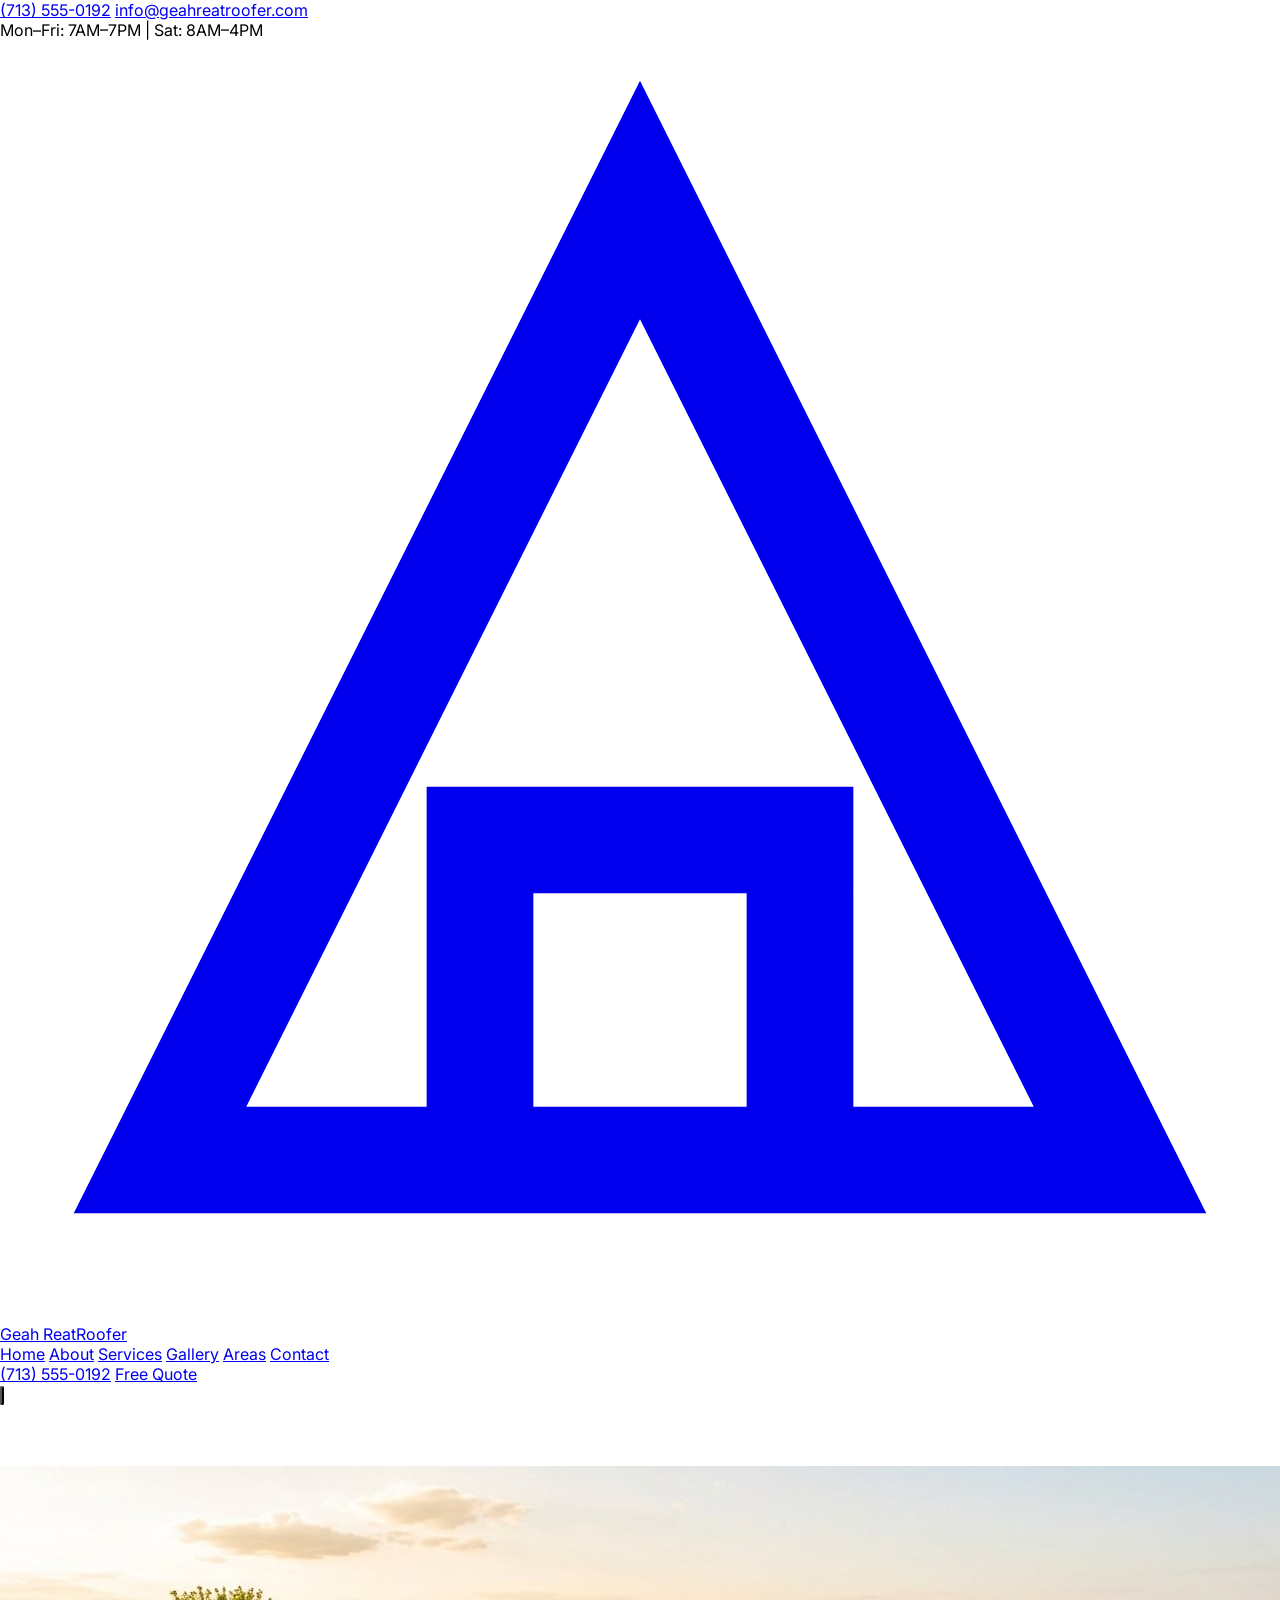
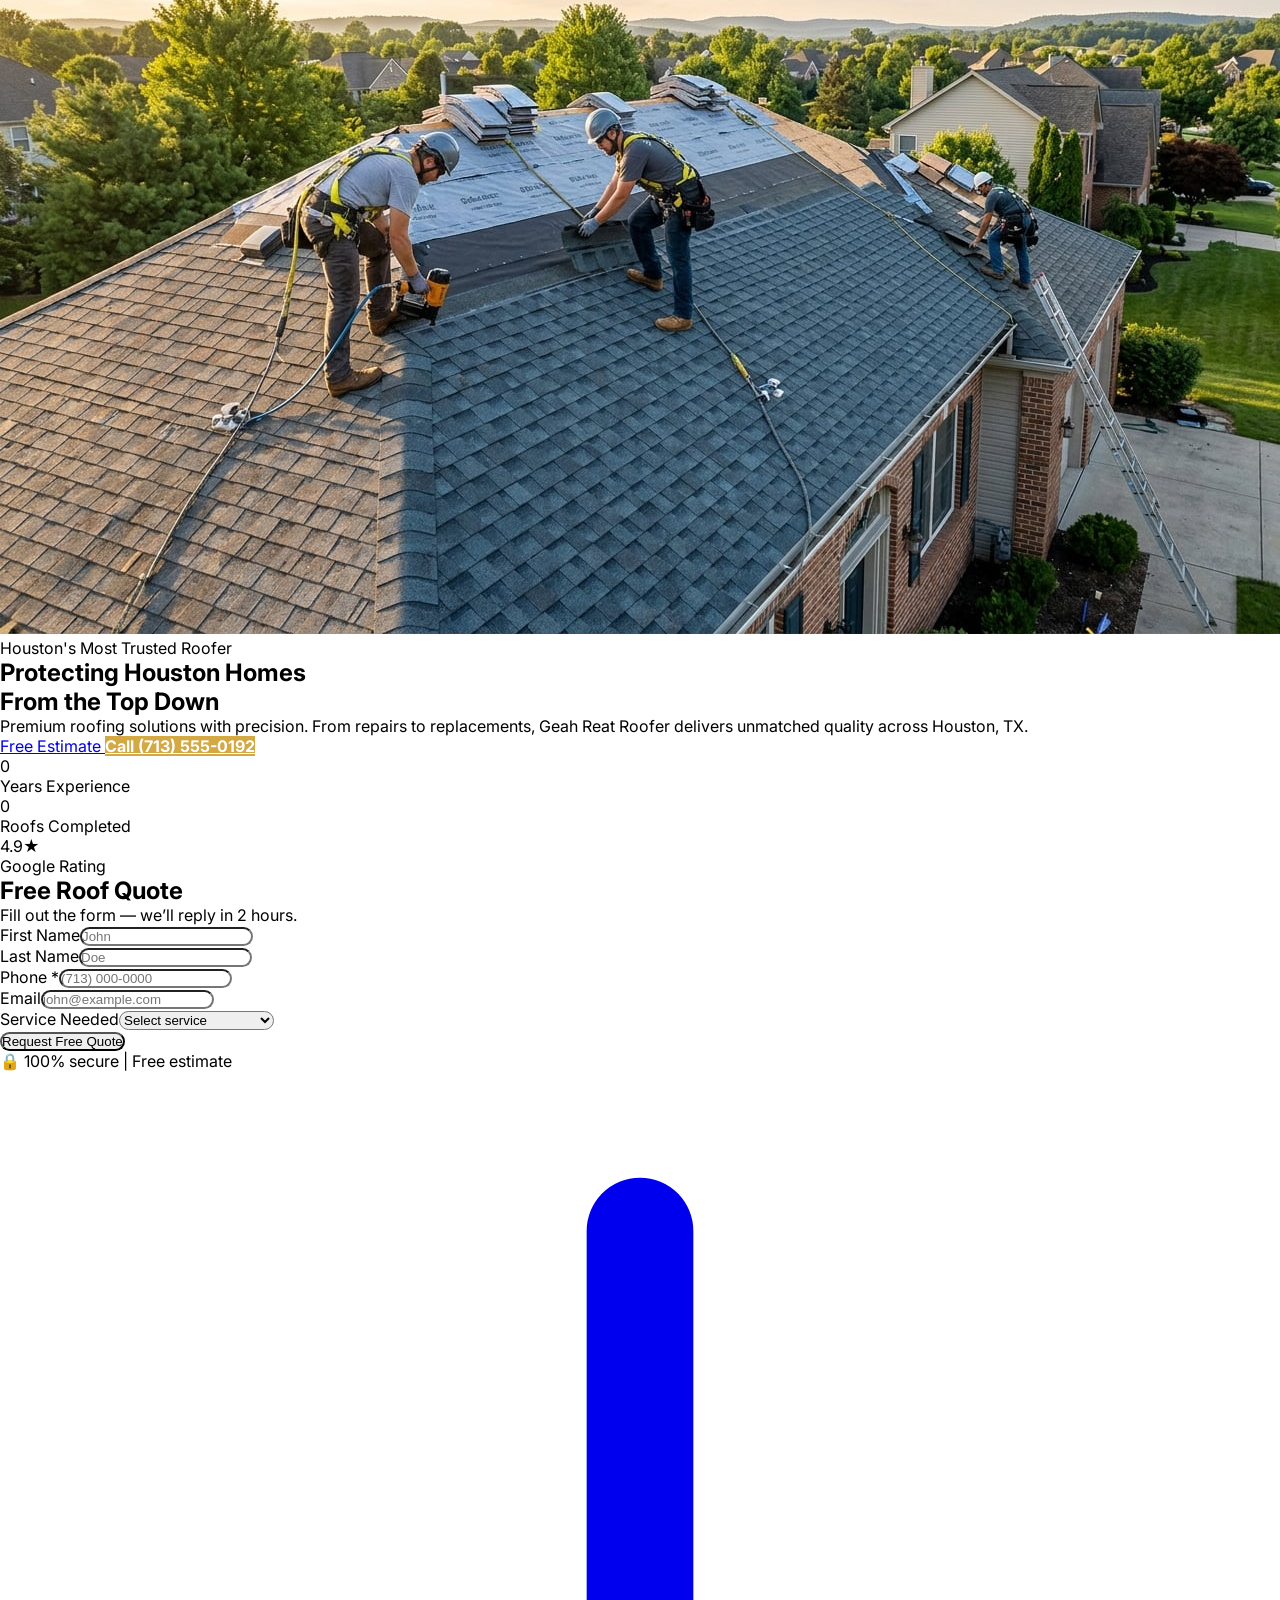
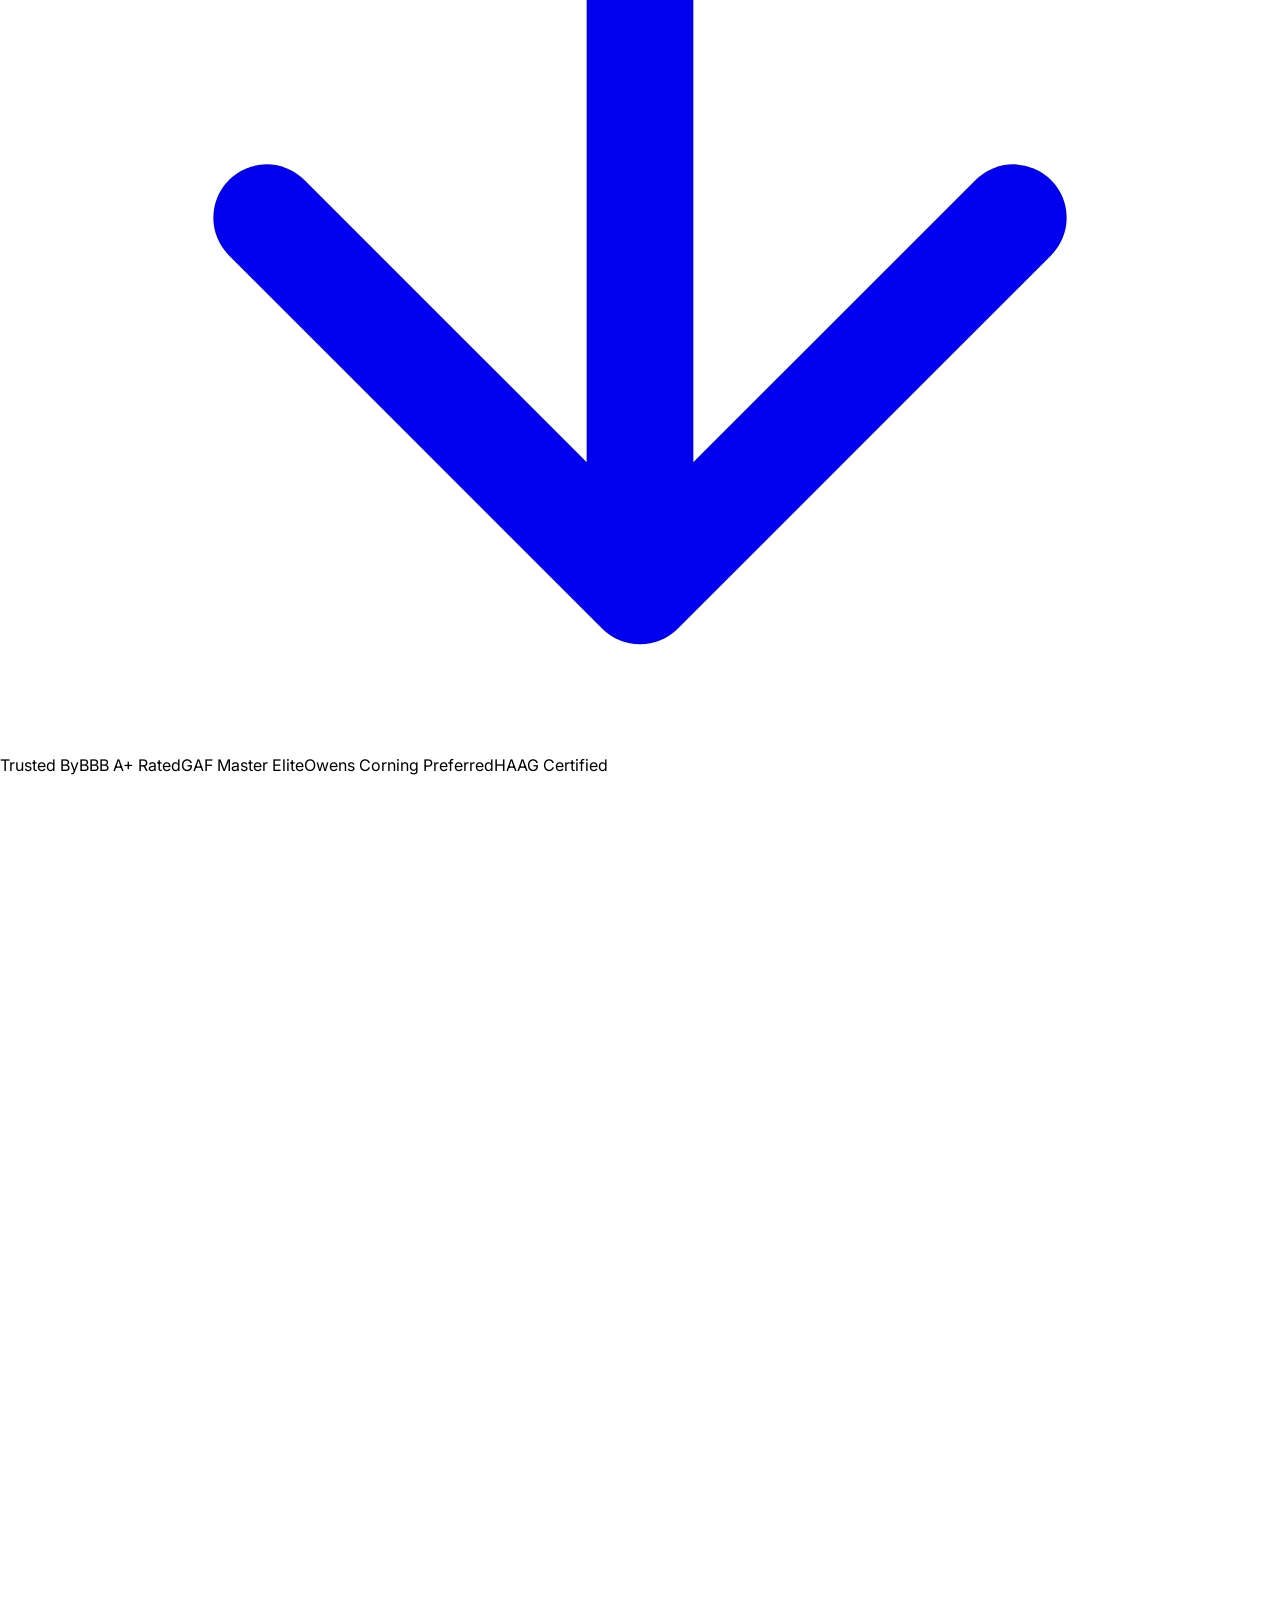
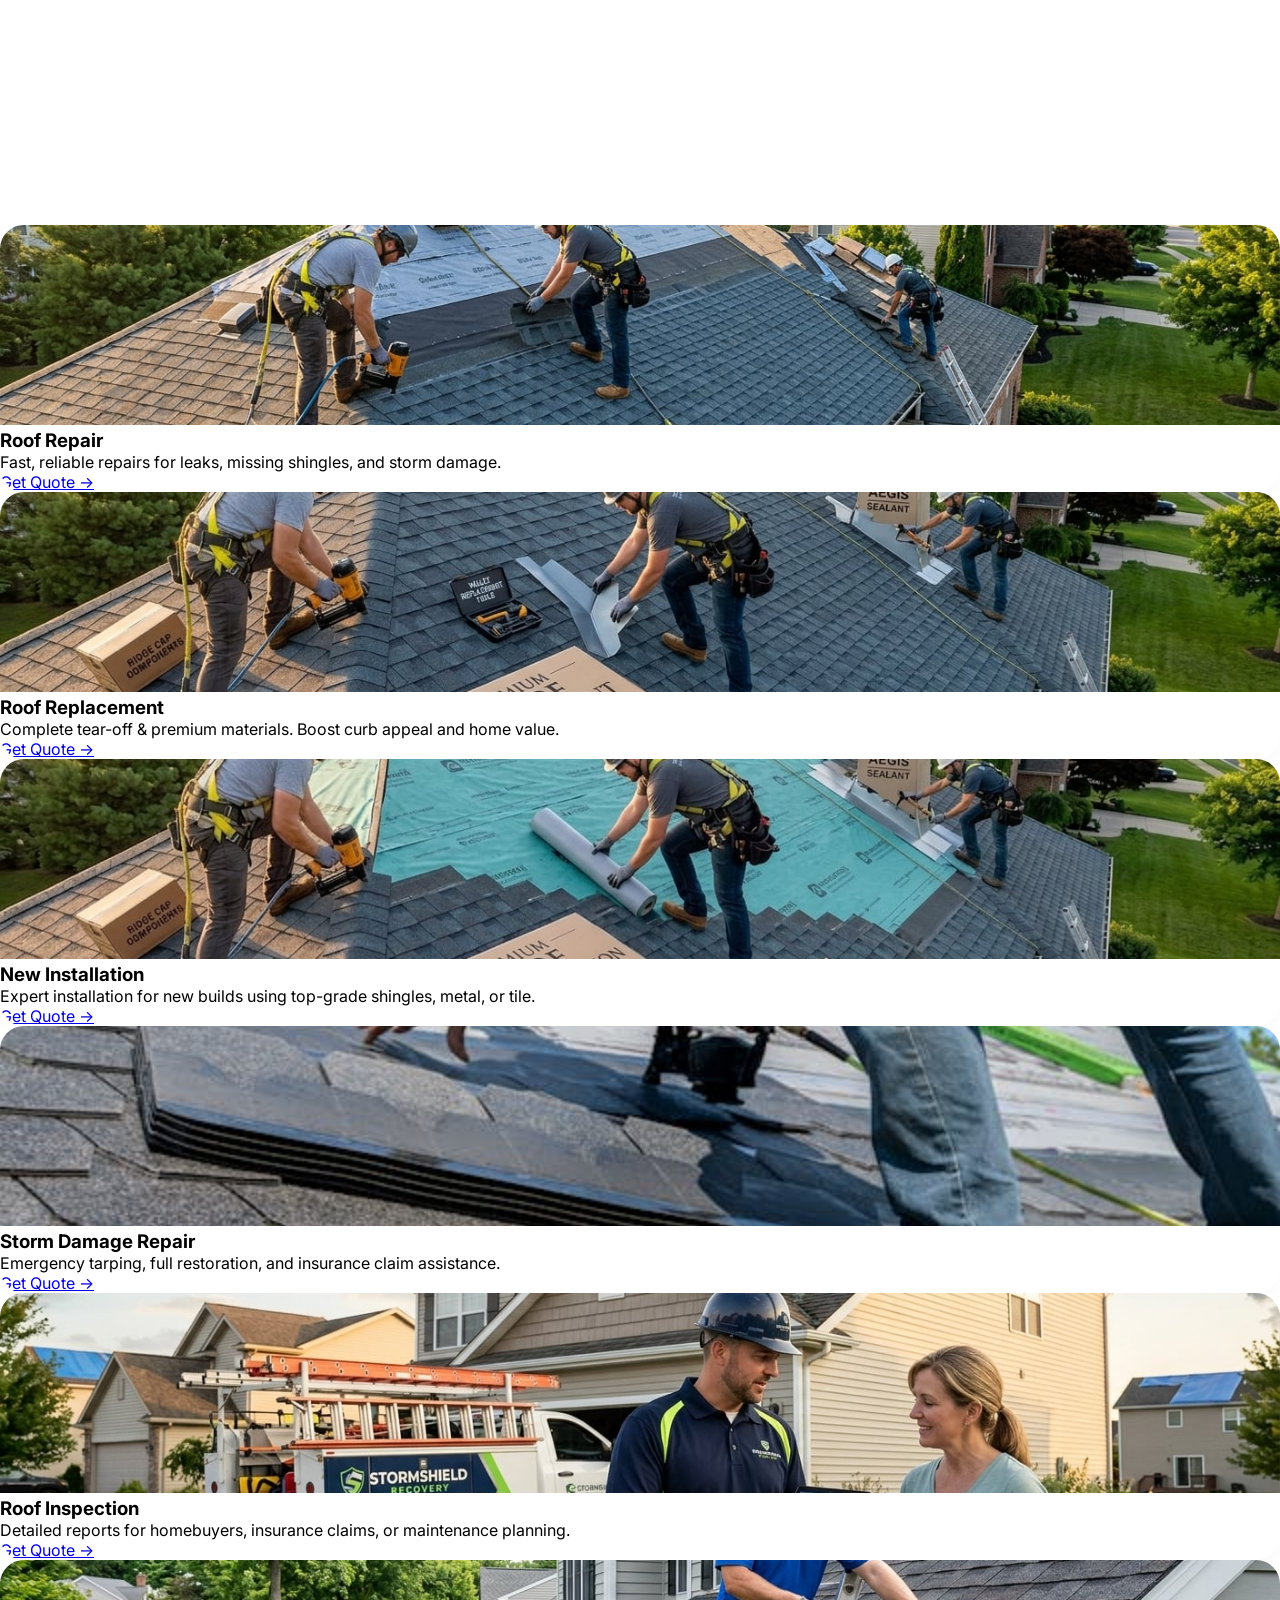
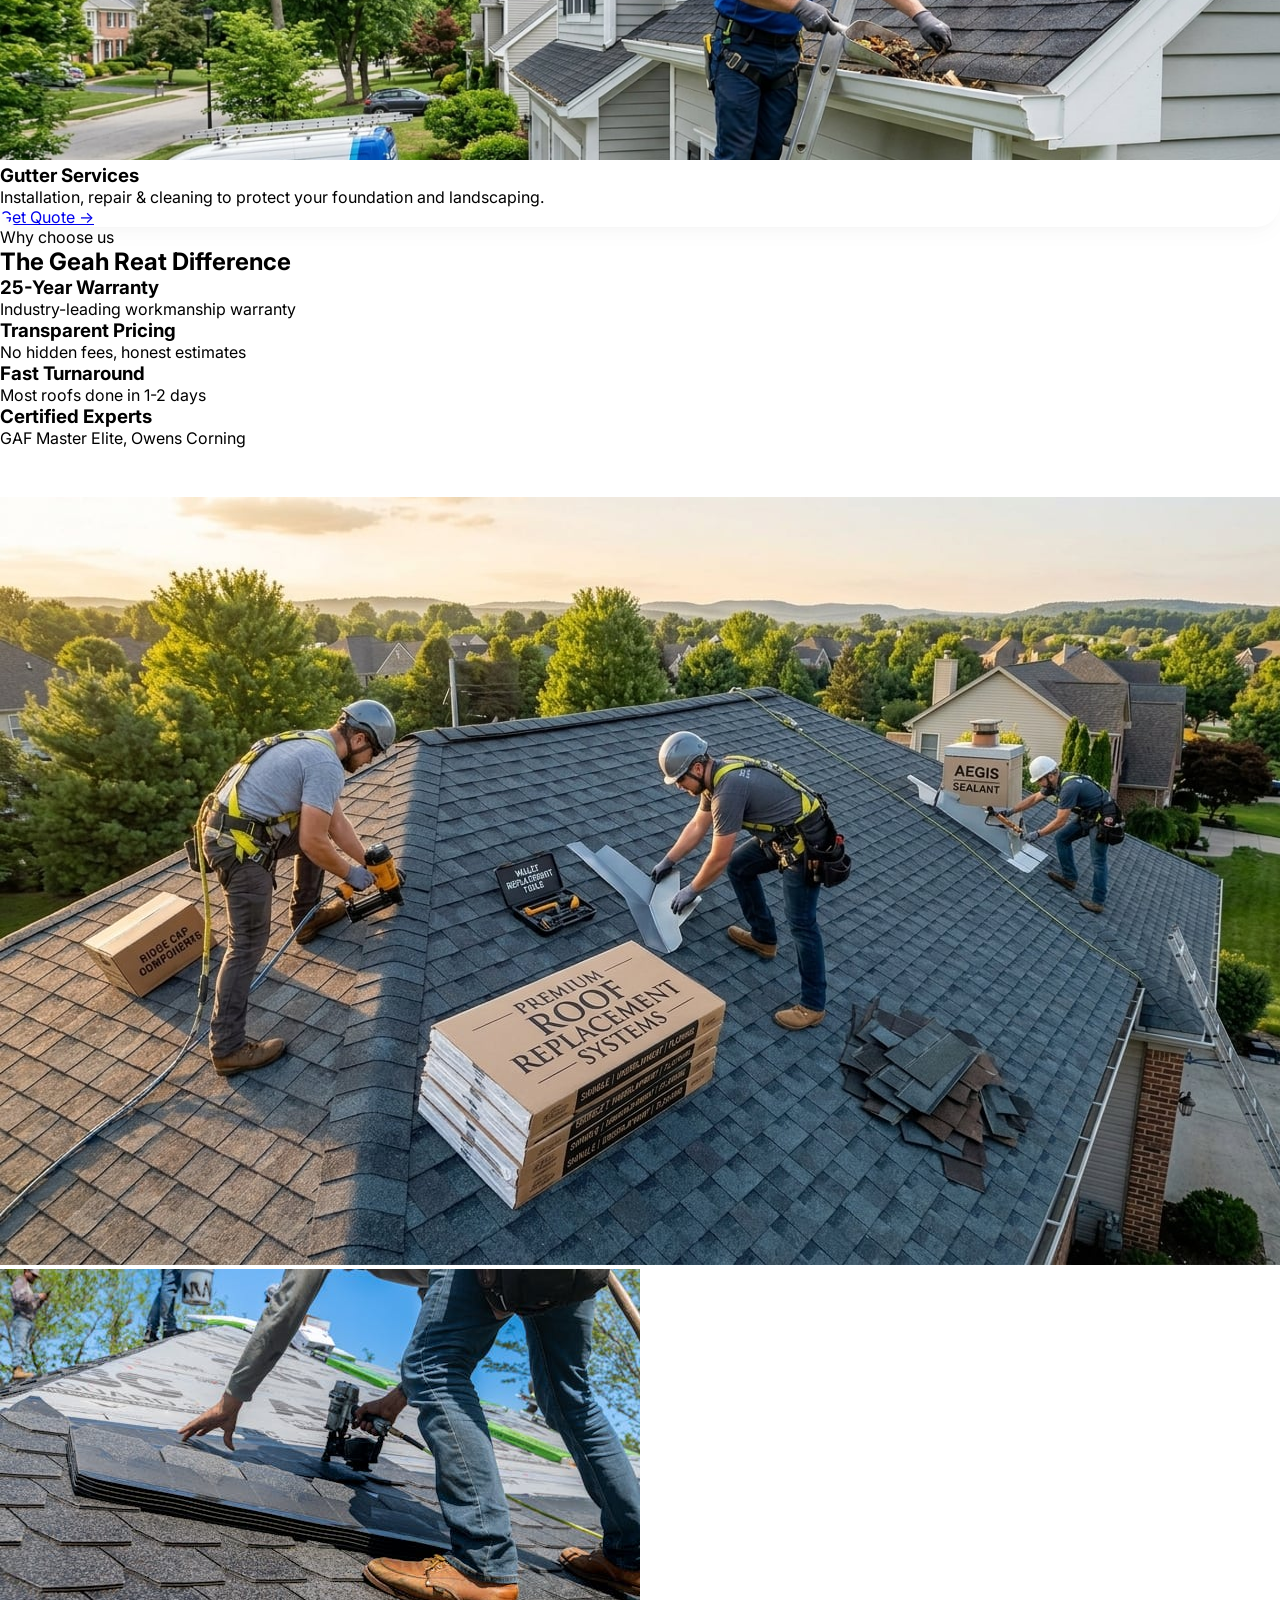
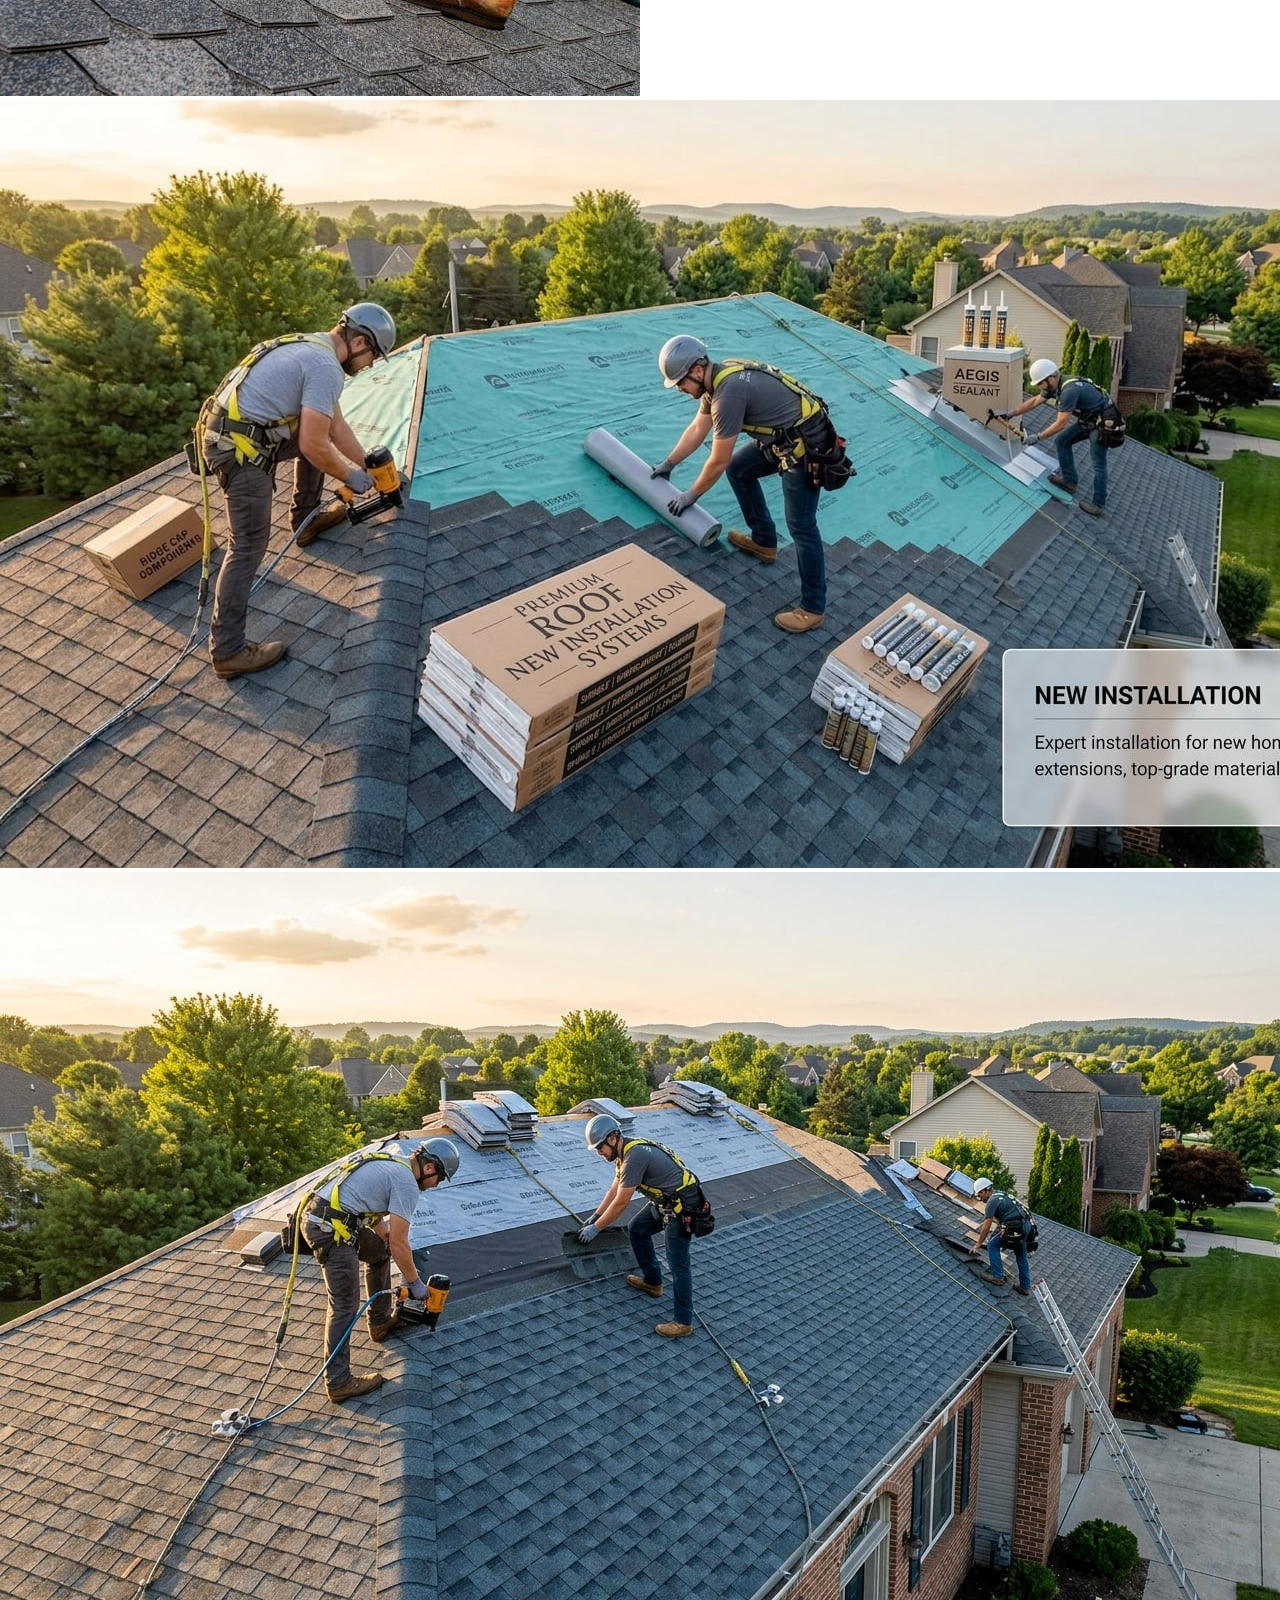
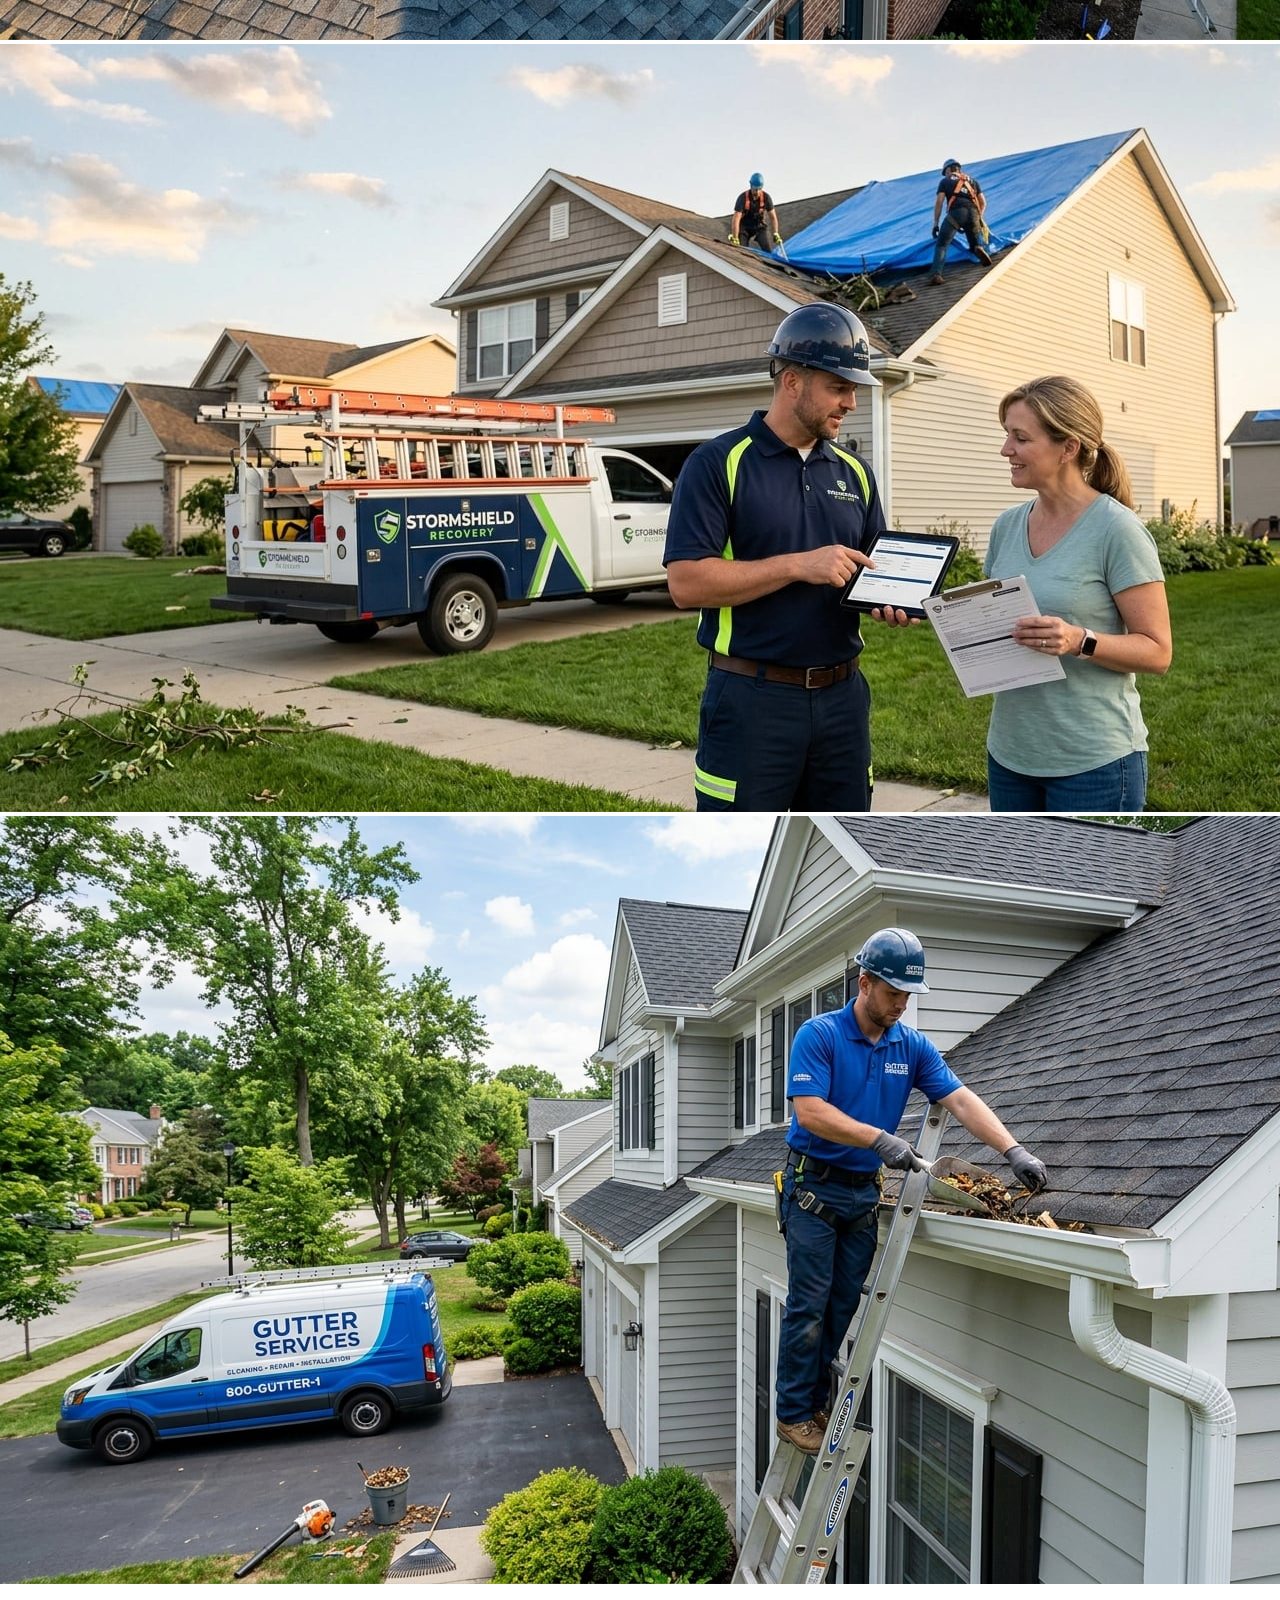
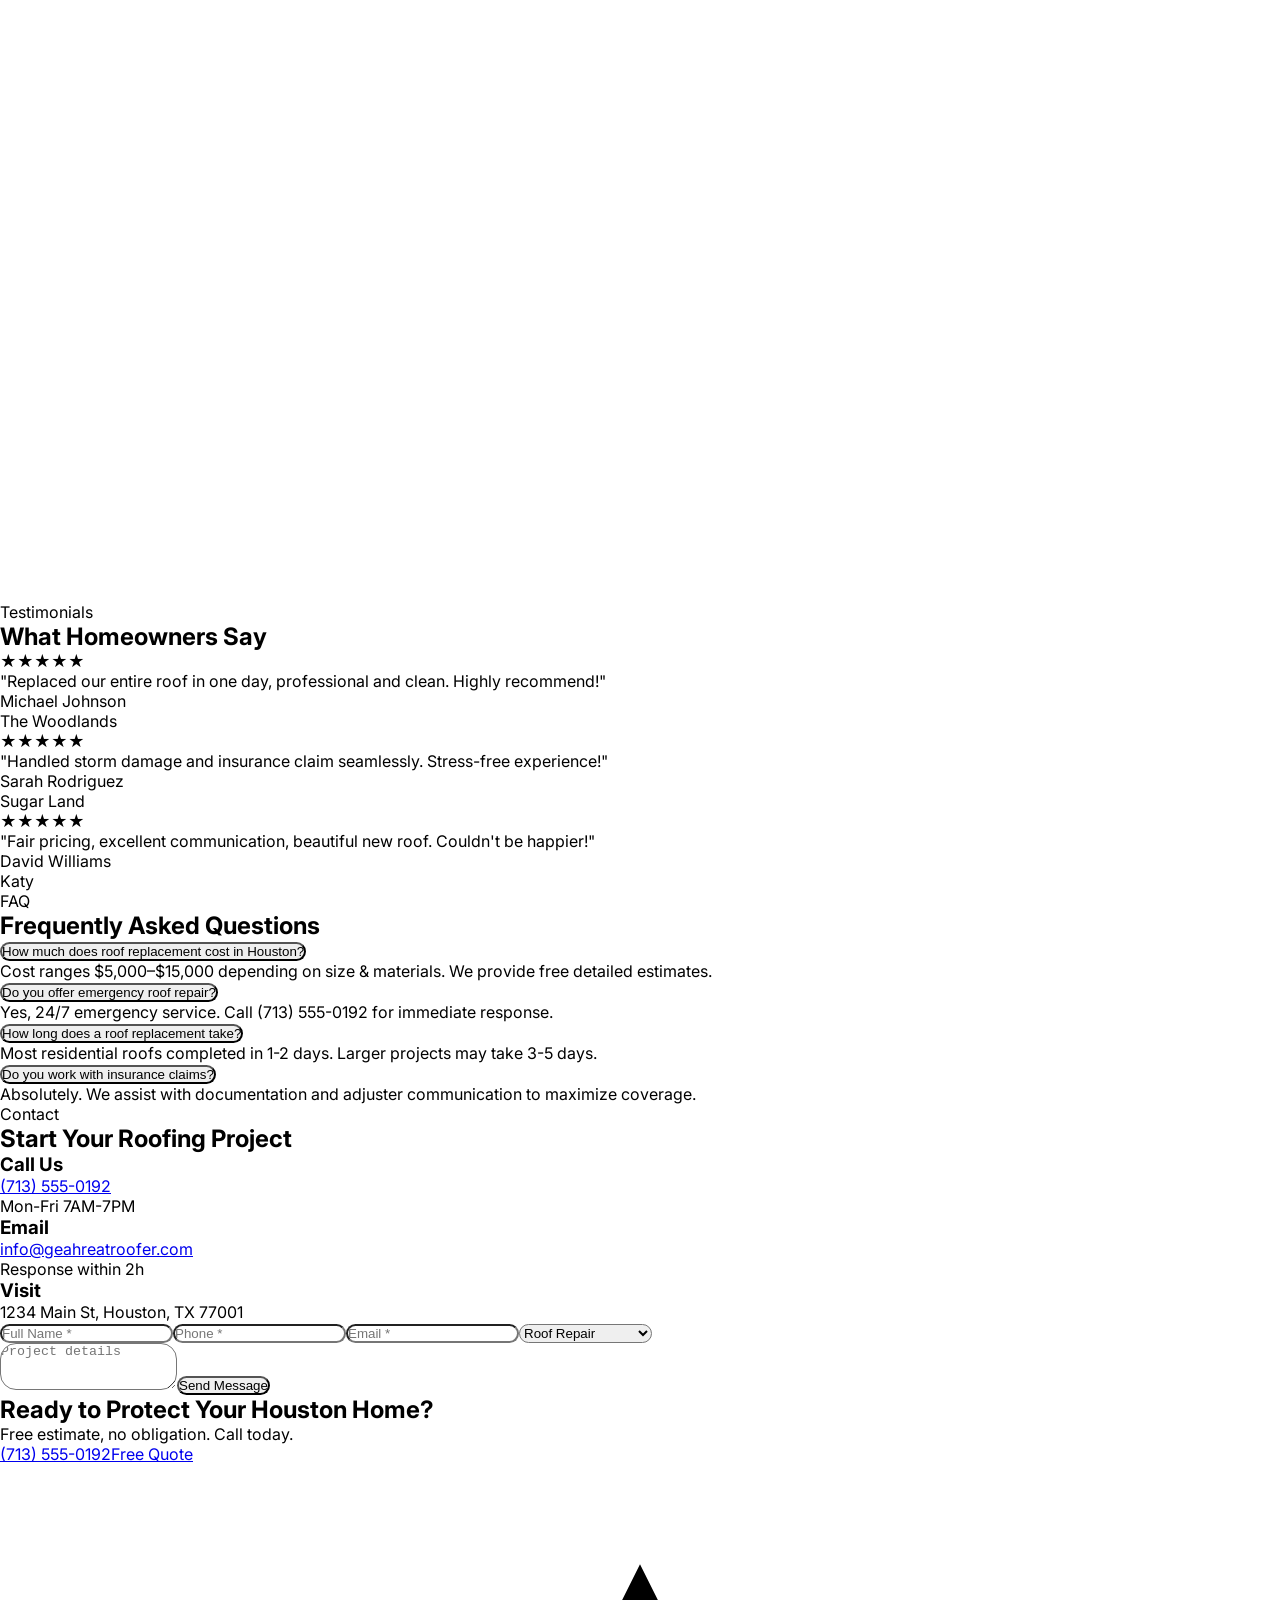
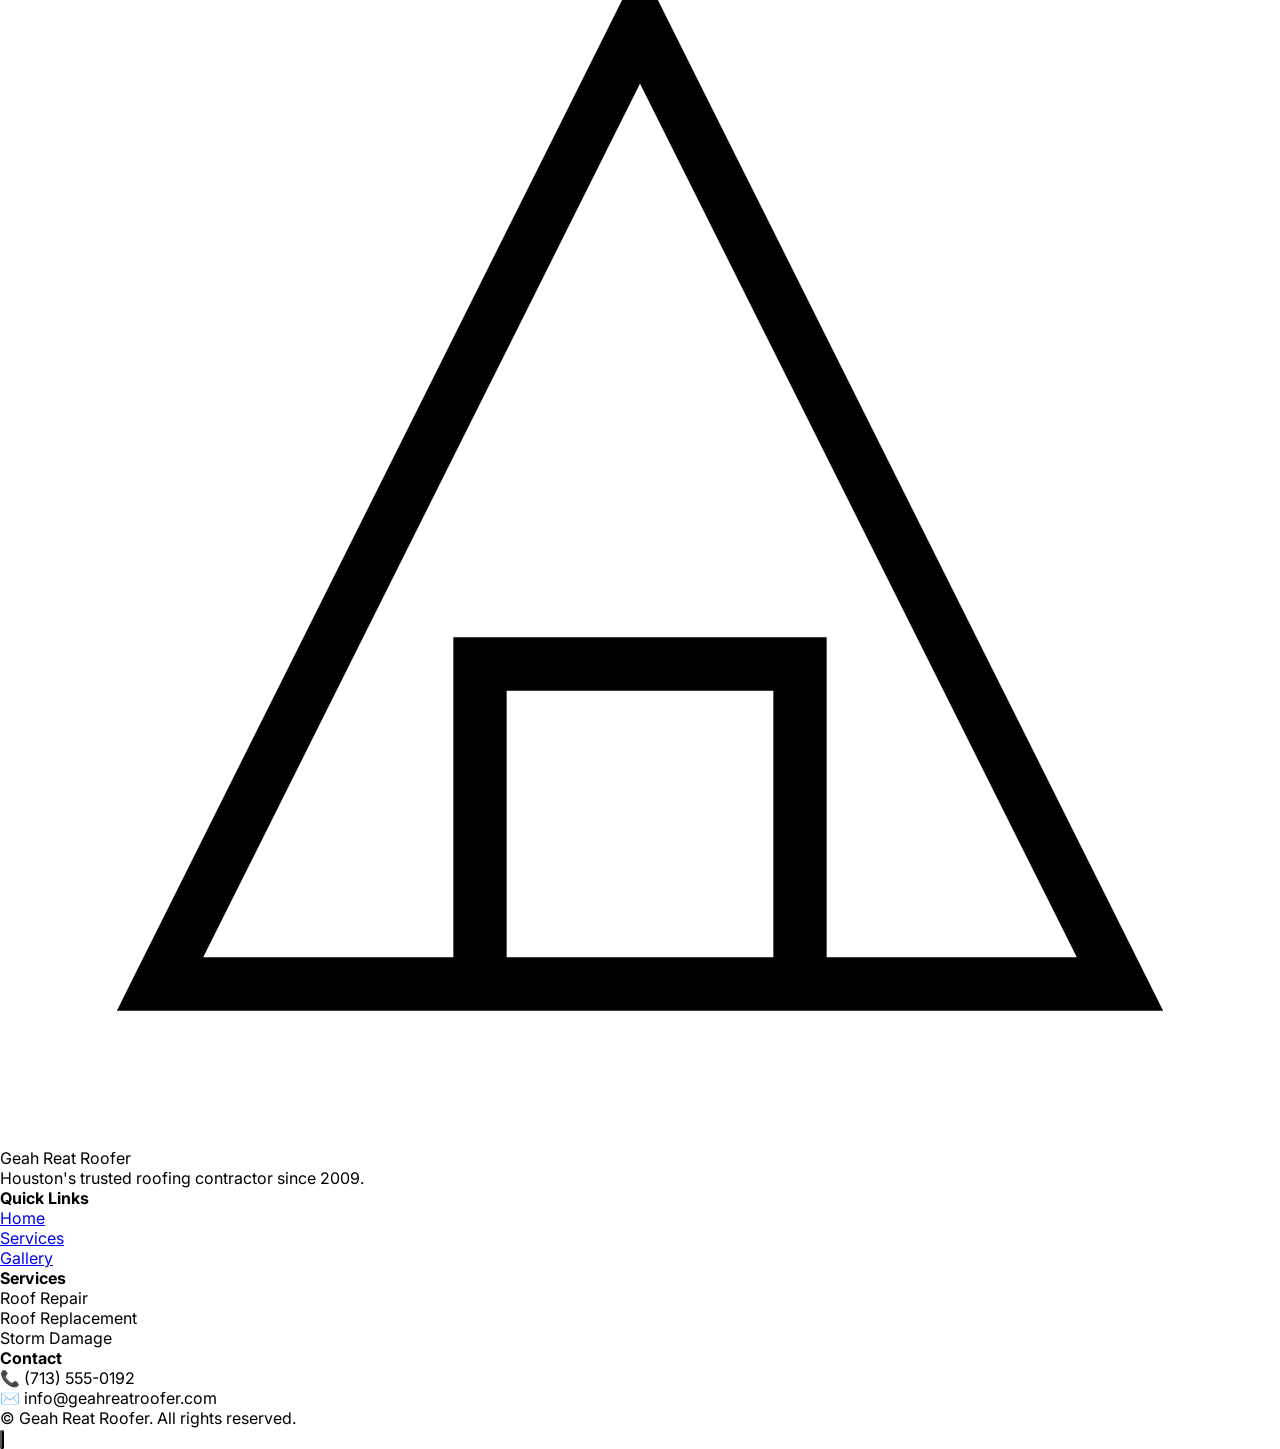
==== commit 5750fce2: "Update index.html" ====
--- a/index.html
+++ b/index.html
@@ -25,8 +25,6 @@
         extend: {
           colors: { primary: '#0C2D57', secondary: '#D4A843', accent: '#1A5276', light: '#F8F9FA', dark: '#1A1A2E', warm: '#F5F0E8' },
           fontFamily: { heading: ['"Playfair Display"', 'Georgia', 'serif'], body: ['"Inter"', 'system-ui', 'sans-serif'] },
-          animation: { 'float': 'float 4s ease-in-out infinite', 'pulse-gold': 'pulseGold 2s infinite' },
-          keyframes: { float: { '0%, 100%': { transform: 'translateY(0)' }, '50%': { transform: 'translateY(-8px)' } } }
         }
       }
     }
@@ -55,12 +53,15 @@
     .faq-icon { transition: transform 0.2s ease; }
     input, select, textarea, button { border-radius: 1rem; transition: all 0.2s; }
     .glass-card { background: rgba(255,255,255,0.96); backdrop-filter: blur(2px); }
-    @media (max-width: 640px) { .service-img { height: 160px; } .hero-heading { font-size: 2.25rem; } }
+    @media (max-width: 640px) { .service-img { height: 160px; } }
+    /* Mobile phone highlight */
+    .call-now-btn { background: #D4A843; color: white; font-weight: bold; transition: all 0.2s; }
+    .call-now-btn:hover { background: #b88a2e; transform: scale(1.02); }
   </style>
 </head>
 <body class="bg-white text-gray-700 antialiased">
 
-  <!-- Top Bar -->
+  <!-- Top Bar (hidden on mobile, but phone is still in hero) -->
   <div class="bg-primary text-white text-sm hidden md:block">
     <div class="max-w-7xl mx-auto px-6 py-2.5 flex flex-wrap justify-between items-center gap-3">
       <div class="flex flex-wrap items-center gap-6">
@@ -74,7 +75,7 @@
     </div>
   </div>
 
-  <!-- Navigation -->
+  <!-- Navigation (Sticky) -->
   <header id="navbar" class="sticky top-0 z-50 bg-white/95 backdrop-blur-md border-b border-gray-100 transition-all duration-300">
     <div class="max-w-7xl mx-auto px-5 md:px-6">
       <div class="flex items-center justify-between h-16 md:h-20">
@@ -99,6 +100,7 @@
         </button>
       </div>
     </div>
+    <!-- Mobile Menu Panel -->
     <div id="mobile-menu" class="mobile-menu fixed top-0 right-0 w-[85%] max-w-sm h-full bg-white shadow-2xl z-50 p-7 overflow-y-auto">
       <button id="menu-close" class="absolute top-5 right-5 w-10 h-10 flex items-center justify-center text-gray-400 hover:text-primary transition-colors"><svg class="w-6 h-6" fill="none" stroke="currentColor" viewBox="0 0 24 24"><path stroke-linecap="round" stroke-linejoin="round" stroke-width="2" d="M6 18L18 6M6 6l12 12"/></svg></button>
       <div class="mt-16 space-y-5">
@@ -110,7 +112,7 @@
         <a href="#contact" class="block text-lg font-medium text-gray-700 hover:text-primary mobile-link transition-colors">Contact</a>
       </div>
       <div class="mt-10 space-y-4">
-        <a href="tel:+17135550192" class="flex items-center gap-3 text-primary font-semibold"><i data-lucide="phone" class="w-5 h-5"></i> (713) 555-0192</a>
+        <a href="tel:+17135550192" class="flex items-center gap-3 text-primary font-semibold text-lg"><i data-lucide="phone" class="w-5 h-5"></i> (713) 555-0192</a>
         <a href="#quote" class="mobile-link block w-full text-center bg-secondary hover:bg-yellow-600 text-white font-semibold py-3 rounded-xl transition-colors">Free Quote</a>
       </div>
     </div>
@@ -127,7 +129,10 @@
             <div class="inline-flex items-center gap-2 bg-white/10 backdrop-blur-sm px-4 py-2 rounded-full mb-6"><span class="w-2 h-2 bg-green-400 rounded-full animate-pulse"></span><span class="text-sm font-medium">Houston's Most Trusted Roofer</span></div>
             <h1 class="font-heading text-4xl sm:text-5xl md:text-6xl lg:text-7xl font-bold leading-[1.1] mb-5">Protecting <span class="text-secondary">Houston Homes</span><br>From the Top Down</h1>
             <p class="text-base md:text-lg text-white/80 max-w-xl mb-8 leading-relaxed">Premium roofing solutions with precision. From repairs to replacements, Geah Reat Roofer delivers unmatched quality across Houston, TX.</p>
-            <div class="flex flex-wrap gap-4"><a href="#quote" class="inline-flex items-center gap-2 bg-secondary hover:bg-yellow-600 text-white font-semibold px-7 py-3.5 rounded-xl transition pulse-btn shadow-lg">Free Estimate <i data-lucide="arrow-right" class="w-5 h-5"></i></a><a href="tel:+17135550192" class="inline-flex items-center gap-2 border-2 border-white/30 hover:border-white text-white font-semibold px-7 py-3.5 rounded-xl transition"><i data-lucide="phone" class="w-5 h-5"></i> Call Now</a></div>
+            <div class="flex flex-wrap gap-4">
+              <a href="#quote" class="inline-flex items-center gap-2 bg-secondary hover:bg-yellow-600 text-white font-semibold px-7 py-3.5 rounded-xl transition pulse-btn shadow-lg">Free Estimate <i data-lucide="arrow-right" class="w-5 h-5"></i></a>
+              <a href="tel:+17135550192" class="call-now-btn inline-flex items-center gap-2 border-2 border-white/30 hover:border-white text-white font-semibold px-7 py-3.5 rounded-xl transition bg-secondary/90 hover:bg-secondary"><i data-lucide="phone" class="w-5 h-5"></i> Call (713) 555-0192</a>
+            </div>
             <div class="flex flex-wrap gap-6 sm:gap-8 mt-12 pt-6 border-t border-white/10"><div><div class="text-3xl font-bold text-secondary counter" data-target="15">0</div><div class="text-xs text-white/60 uppercase tracking-wider">Years Experience</div></div><div><div class="text-3xl font-bold text-secondary counter" data-target="2680">0</div><div class="text-xs text-white/60 uppercase tracking-wider">Roofs Completed</div></div><div><div class="text-3xl font-bold text-secondary">4.9★</div><div class="text-xs text-white/60 uppercase tracking-wider">Google Rating</div></div></div>
           </div>
           <div id="quote" class="bg-white rounded-2xl shadow-2xl p-6 sm:p-8 max-w-md mx-auto lg:ml-auto w-full glass-card">
@@ -153,7 +158,7 @@
     <!-- About Section -->
     <section id="about" class="py-20 md:py-28 bg-white"><div class="max-w-7xl mx-auto px-6"><div class="grid lg:grid-cols-2 gap-12 lg:gap-16 items-center"><div class="reveal relative"><img src="assets/roofa.jpg" alt="Roofing team" class="rounded-2xl shadow-xl w-full h-[380px] md:h-[500px] object-cover"><div class="absolute -bottom-6 -right-4 md:-bottom-8 md:-right-8 bg-primary text-white p-5 md:p-6 rounded-2xl shadow-xl"><div class="text-3xl md:text-4xl font-bold text-secondary">15+</div><div class="text-xs md:text-sm mt-1">Years Serving Houston</div></div></div><div class="reveal"><span class="text-secondary font-semibold text-sm uppercase tracking-widest">About Us</span><h2 class="font-heading text-3xl md:text-5xl font-bold text-primary mt-2 mb-5 leading-tight">Houston's Premier <span class="text-secondary">Roofing Experts</span></h2><div class="w-16 h-1 bg-secondary rounded mb-6"></div><p class="text-gray-600 leading-relaxed mb-5 text-base md:text-lg">Geah Reat Roofer has been Houston's go-to contractor for over 15 years. Built on integrity, quality craftsmanship, and unmatched service.</p><div class="grid grid-cols-1 sm:grid-cols-2 gap-3 mb-8"><div class="flex items-center gap-2"><i data-lucide="check" class="w-4 h-4 text-secondary"></i><span class="text-sm">Licensed & Insured</span></div><div class="flex items-center gap-2"><i data-lucide="check" class="w-4 h-4 text-secondary"></i><span class="text-sm">Free Detailed Estimates</span></div><div class="flex items-center gap-2"><i data-lucide="check" class="w-4 h-4 text-secondary"></i><span class="text-sm">25-Year Warranty</span></div><div class="flex items-center gap-2"><i data-lucide="check" class="w-4 h-4 text-secondary"></i><span class="text-sm">24/7 Emergency Service</span></div></div><a href="#contact" class="inline-flex items-center gap-2 bg-primary hover:bg-accent text-white font-semibold px-7 py-3.5 rounded-xl transition shadow-md">Learn More <i data-lucide="arrow-right" class="w-5 h-5"></i></a></div></div></div></section>
 
-    <!-- SERVICES SECTION with IMAGES ABOVE EACH SERVICE -->
+    <!-- SERVICES SECTION -->
     <section id="services" class="py-20 md:py-28 bg-light">
       <div class="max-w-7xl mx-auto px-6">
         <div class="text-center max-w-3xl mx-auto mb-14 reveal">
@@ -163,30 +168,30 @@
           <p class="text-gray-600 mt-5 text-base">From minor repairs to full replacements, our expert team delivers exceptional results.</p>
         </div>
         <div class="grid sm:grid-cols-2 lg:grid-cols-3 gap-8">
-          <div class="service-card bg-white shadow-md hover:shadow-xl transition-all"><img src="assets/roofa.jpg" alt="Roof repair Houston" class="service-img"><div class="p-6"><h3 class="font-heading text-xl font-bold text-primary mb-2">Roof Repair</h3><p class="text-gray-600 text-sm mb-4">Fast, reliable repairs for leaks, missing shingles, and storm damage. Prevent costly issues.</p><a href="#quote" class="text-secondary font-semibold text-sm inline-flex items-center gap-1 hover:gap-2 transition-all">Get Quote →</a></div></div>
-          <div class="service-card bg-white shadow-md hover:shadow-xl"><img src="assets/roofaa.jpg" alt="Roof replacement" class="service-img"><div class="p-6"><h3 class="font-heading text-xl font-bold text-primary mb-2">Roof Replacement</h3><p class="text-gray-600 text-sm mb-4">Complete tear-off & premium materials. Boost curb appeal, energy efficiency, and home value.</p><a href="#quote" class="text-secondary font-semibold text-sm inline-flex items-center gap-1 hover:gap-2">Get Quote →</a></div></div>
-          <div class="service-card bg-white shadow-md hover:shadow-xl"><img src="assets/roofae.jpg" alt="New roof installation" class="service-img"><div class="p-6"><h3 class="font-heading text-xl font-bold text-primary mb-2">New Installation</h3><p class="text-gray-600 text-sm mb-4">Expert installation for new builds or extensions using top-grade shingles, metal, or tile.</p><a href="#quote" class="text-secondary font-semibold text-sm inline-flex items-center gap-1 hover:gap-2">Get Quote →</a></div></div>
-          <div class="service-card bg-white shadow-md hover:shadow-xl"><img src="assets/roofer.jpg" alt="Storm damage repair" class="service-img"><div class="p-6"><h3 class="font-heading text-xl font-bold text-primary mb-2">Storm Damage Repair</h3><p class="text-gray-600 text-sm mb-4">Emergency tarping, full restoration, and insurance claim assistance after Houston storms.</p><a href="#quote" class="text-secondary font-semibold text-sm inline-flex items-center gap-1 hover:gap-2">Get Quote →</a></div></div>
-          <div class="service-card bg-white shadow-md hover:shadow-xl"><img src="assets/roofaaa.jpg" alt="Roof inspection" class="service-img"><div class="p-6"><h3 class="font-heading text-xl font-bold text-primary mb-2">Roof Inspection</h3><p class="text-gray-600 text-sm mb-4">Detailed reports for homebuyers, insurance claims, or annual maintenance planning.</p><a href="#quote" class="text-secondary font-semibold text-sm inline-flex items-center gap-1 hover:gap-2">Get Quote →</a></div></div>
-          <div class="service-card bg-white shadow-md hover:shadow-xl"><img src="assets/roofgutter.jpg" alt="Gutter services" class="service-img"><div class="p-6"><h3 class="font-heading text-xl font-bold text-primary mb-2">Gutter Services</h3><p class="text-gray-600 text-sm mb-4">Installation, repair & cleaning to protect your foundation and landscaping.</p><a href="#quote" class="text-secondary font-semibold text-sm inline-flex items-center gap-1 hover:gap-2">Get Quote →</a></div></div>
+          <div class="service-card"><img src="assets/roofa.jpg" alt="Roof repair" class="service-img"><div class="p-6"><h3 class="font-heading text-xl font-bold text-primary mb-2">Roof Repair</h3><p class="text-gray-600 text-sm mb-4">Fast, reliable repairs for leaks, missing shingles, and storm damage.</p><a href="#quote" class="text-secondary font-semibold text-sm inline-flex items-center gap-1 hover:gap-2">Get Quote →</a></div></div>
+          <div class="service-card"><img src="assets/roofaa.jpg" alt="Roof replacement" class="service-img"><div class="p-6"><h3 class="font-heading text-xl font-bold text-primary mb-2">Roof Replacement</h3><p class="text-gray-600 text-sm mb-4">Complete tear-off & premium materials. Boost curb appeal and home value.</p><a href="#quote" class="text-secondary font-semibold text-sm inline-flex items-center gap-1 hover:gap-2">Get Quote →</a></div></div>
+          <div class="service-card"><img src="assets/roofae.jpg" alt="New installation" class="service-img"><div class="p-6"><h3 class="font-heading text-xl font-bold text-primary mb-2">New Installation</h3><p class="text-gray-600 text-sm mb-4">Expert installation for new builds using top-grade shingles, metal, or tile.</p><a href="#quote" class="text-secondary font-semibold text-sm inline-flex items-center gap-1 hover:gap-2">Get Quote →</a></div></div>
+          <div class="service-card"><img src="assets/roofer.jpg" alt="Storm damage" class="service-img"><div class="p-6"><h3 class="font-heading text-xl font-bold text-primary mb-2">Storm Damage Repair</h3><p class="text-gray-600 text-sm mb-4">Emergency tarping, full restoration, and insurance claim assistance.</p><a href="#quote" class="text-secondary font-semibold text-sm inline-flex items-center gap-1 hover:gap-2">Get Quote →</a></div></div>
+          <div class="service-card"><img src="assets/roofaaa.jpg" alt="Roof inspection" class="service-img"><div class="p-6"><h3 class="font-heading text-xl font-bold text-primary mb-2">Roof Inspection</h3><p class="text-gray-600 text-sm mb-4">Detailed reports for homebuyers, insurance claims, or maintenance planning.</p><a href="#quote" class="text-secondary font-semibold text-sm inline-flex items-center gap-1 hover:gap-2">Get Quote →</a></div></div>
+          <div class="service-card"><img src="assets/roofgutter.jpg" alt="Gutter services" class="service-img"><div class="p-6"><h3 class="font-heading text-xl font-bold text-primary mb-2">Gutter Services</h3><p class="text-gray-600 text-sm mb-4">Installation, repair & cleaning to protect your foundation and landscaping.</p><a href="#quote" class="text-secondary font-semibold text-sm inline-flex items-center gap-1 hover:gap-2">Get Quote →</a></div></div>
         </div>
       </div>
     </section>
 
     <!-- Why Choose Us -->
-    <section class="py-20 md:py-28 bg-primary text-white"><div class="max-w-7xl mx-auto px-6 text-center"><div class="max-w-2xl mx-auto mb-14"><span class="text-secondary text-sm uppercase tracking-widest">Why choose us</span><h2 class="font-heading text-3xl md:text-5xl font-bold mt-2">The Geah Reat <span class="text-secondary">Difference</span></h2><div class="w-16 h-1 bg-secondary rounded mx-auto mt-4"></div></div><div class="grid grid-cols-1 sm:grid-cols-2 lg:grid-cols-4 gap-8"><div class="hover:scale-105 transition-transform"><i data-lucide="shield-check" class="w-12 h-12 text-secondary mx-auto mb-4"></i><h3 class="font-heading text-lg font-bold mb-2">25-Year Warranty</h3><p class="text-white/60 text-sm">Industry-leading workmanship warranty</p></div><div><i data-lucide="badge-dollar-sign" class="w-12 h-12 text-secondary mx-auto mb-4"></i><h3 class="font-heading text-lg font-bold mb-2">Transparent Pricing</h3><p class="text-white/60 text-sm">No hidden fees, honest estimates</p></div><div><i data-lucide="zap" class="w-12 h-12 text-secondary mx-auto mb-4"></i><h3 class="font-heading text-lg font-bold mb-2">Fast Turnaround</h3><p class="text-white/60 text-sm">Most roofs done in 1-2 days</p></div><div><i data-lucide="award" class="w-12 h-12 text-secondary mx-auto mb-4"></i><h3 class="font-heading text-lg font-bold mb-2">Certified Experts</h3><p class="text-white/60 text-sm">GAF Master Elite, Owens Corning</p></div></div></div></section>
-
-    <!-- Gallery Section -->
+    <section class="py-20 md:py-28 bg-primary text-white"><div class="max-w-7xl mx-auto px-6 text-center"><div class="max-w-2xl mx-auto mb-14"><span class="text-secondary text-sm uppercase tracking-widest">Why choose us</span><h2 class="font-heading text-3xl md:text-5xl font-bold mt-2">The Geah Reat <span class="text-secondary">Difference</span></h2><div class="w-16 h-1 bg-secondary rounded mx-auto mt-4"></div></div><div class="grid grid-cols-1 sm:grid-cols-2 lg:grid-cols-4 gap-8"><div><i data-lucide="shield-check" class="w-12 h-12 text-secondary mx-auto mb-4"></i><h3 class="font-heading text-lg font-bold mb-2">25-Year Warranty</h3><p class="text-white/60 text-sm">Industry-leading workmanship warranty</p></div><div><i data-lucide="badge-dollar-sign" class="w-12 h-12 text-secondary mx-auto mb-4"></i><h3 class="font-heading text-lg font-bold mb-2">Transparent Pricing</h3><p class="text-white/60 text-sm">No hidden fees, honest estimates</p></div><div><i data-lucide="zap" class="w-12 h-12 text-secondary mx-auto mb-4"></i><h3 class="font-heading text-lg font-bold mb-2">Fast Turnaround</h3><p class="text-white/60 text-sm">Most roofs done in 1-2 days</p></div><div><i data-lucide="award" class="w-12 h-12 text-secondary mx-auto mb-4"></i><h3 class="font-heading text-lg font-bold mb-2">Certified Experts</h3><p class="text-white/60 text-sm">GAF Master Elite, Owens Corning</p></div></div></div></section>
+
+    <!-- Gallery -->
     <section id="gallery" class="py-20 md:py-28 bg-white"><div class="max-w-7xl mx-auto px-6"><div class="text-center max-w-3xl mx-auto mb-12 reveal"><span class="text-secondary text-sm uppercase tracking-widest">Our Work</span><h2 class="font-heading text-3xl md:text-5xl font-bold text-primary">Recent <span class="text-secondary">Projects</span></h2><div class="w-16 h-1 bg-secondary rounded mx-auto mt-3"></div></div><div class="grid grid-cols-2 md:grid-cols-3 lg:grid-cols-4 gap-4 auto-rows-min"><div class="gallery-item rounded-xl overflow-hidden col-span-2 row-span-1 md:row-span-2 cursor-pointer" onclick="openLightbox(this)"><img src="assets/roofaa.jpg" alt="Roof replacement" class="w-full h-full object-cover min-h-[240px] md:min-h-[280px] transition-transform duration-700 hover:scale-105"></div><div class="gallery-item rounded-xl overflow-hidden cursor-pointer" onclick="openLightbox(this)"><img src="assets/roofer.jpg" alt="Modern shingle roof" class="w-full h-48 object-cover"></div><div class="gallery-item rounded-xl overflow-hidden cursor-pointer" onclick="openLightbox(this)"><img src="assets/roofae.jpg" alt="Luxury roofing" class="w-full h-48 object-cover"></div><div class="gallery-item rounded-xl overflow-hidden cursor-pointer" onclick="openLightbox(this)"><img src="assets/roofa.jpg" alt="Residential repair" class="w-full h-48 object-cover"></div><div class="gallery-item rounded-xl overflow-hidden cursor-pointer" onclick="openLightbox(this)"><img src="assets/roofaaa.jpg" alt="Storm restoration" class="w-full h-48 object-cover"></div><div class="gallery-item rounded-xl overflow-hidden col-span-2 cursor-pointer" onclick="openLightbox(this)"><img src="assets/roofgutter.jpg" alt="Commercial roofing" class="w-full h-56 object-cover"></div></div></div></section>
     <div id="lightbox" class="lightbox fixed inset-0 z-50 flex items-center justify-center p-4" onclick="closeLightbox()"><button class="absolute top-5 right-5 text-white hover:text-secondary text-3xl" onclick="closeLightbox()">✕</button><img id="lightbox-img" src="" alt="Enlarged" class="max-w-full max-h-[90vh] object-contain rounded-xl shadow-2xl"></div>
 
-    <!-- Service Areas with map -->
+    <!-- Service Areas -->
     <section id="areas" class="py-20 md:py-28 bg-light"><div class="max-w-7xl mx-auto px-6"><div class="grid lg:grid-cols-2 gap-12 items-start"><div class="reveal"><span class="text-secondary text-sm uppercase tracking-widest">Service Areas</span><h2 class="font-heading text-3xl md:text-5xl font-bold text-primary mt-2 mb-4">Serving All of <span class="text-secondary">Greater Houston</span></h2><div class="w-16 h-1 bg-secondary rounded mb-6"></div><p class="text-gray-600 mb-7 text-base">Geah Reat Roofer proudly provides top-quality roofing throughout Houston and surrounding communities.</p><div class="grid grid-cols-2 gap-2.5 mb-8"><div class="flex items-center gap-2 bg-white px-3 py-2 rounded-lg shadow-sm"><i data-lucide="map-pin" class="w-4 h-4 text-secondary"></i><span class="text-sm">Downtown Houston</span></div><div class="flex items-center gap-2 bg-white px-3 py-2 rounded-lg shadow-sm"><i data-lucide="map-pin" class="w-4 h-4 text-secondary"></i><span class="text-sm">The Woodlands</span></div><div class="flex items-center gap-2 bg-white px-3 py-2 rounded-lg shadow-sm"><i data-lucide="map-pin" class="w-4 h-4 text-secondary"></i><span class="text-sm">Sugar Land</span></div><div class="flex items-center gap-2 bg-white px-3 py-2 rounded-lg shadow-sm"><i data-lucide="map-pin" class="w-4 h-4 text-secondary"></i><span class="text-sm">Katy</span></div><div class="flex items-center gap-2 bg-white px-3 py-2 rounded-lg shadow-sm"><i data-lucide="map-pin" class="w-4 h-4 text-secondary"></i><span class="text-sm">Pearland</span></div><div class="flex items-center gap-2 bg-white px-3 py-2 rounded-lg shadow-sm"><i data-lucide="map-pin" class="w-4 h-4 text-secondary"></i><span class="text-sm">Cypress</span></div></div><a href="#quote" class="inline-flex items-center gap-2 bg-primary hover:bg-accent text-white font-semibold px-7 py-3 rounded-xl transition shadow-md">Check If We Serve You →</a></div><div class="reveal sticky top-28"><div class="bg-white rounded-2xl shadow-md overflow-hidden"><iframe src="https://www.google.com/maps/embed?pb=!1m18!1m12!1m3!1d222651.12756729593!2d-95.63469055!3d29.81718545!2m3!1f0!2f0!3f0!3m2!1i1024!2i768!4f13.1!3m3!1m2!1s0x8640b8b4488d8501%3A0xca0d02def365053b!2sHouston%2C%20TX!5e0!3m2!1sen!2sus!4v1700000000000!5m2!1sen!2sus" width="100%" height="380" style="border:0;" allowfullscreen="" loading="lazy" title="Houston service area"></iframe></div></div></div></div></section>
 
     <!-- Testimonials -->
     <section class="py-20 md:py-28 bg-white"><div class="max-w-7xl mx-auto px-6"><div class="text-center mb-12"><span class="text-secondary text-sm uppercase tracking-widest">Testimonials</span><h2 class="font-heading text-3xl md:text-5xl font-bold text-primary">What <span class="text-secondary">Homeowners Say</span></h2><div class="w-16 h-1 bg-secondary rounded mx-auto mt-3"></div></div><div class="grid md:grid-cols-3 gap-6"><div class="bg-light p-6 rounded-2xl shadow-sm"><div class="flex text-secondary mb-3 text-lg">★★★★★</div><p class="text-gray-600 mb-4 text-sm">"Replaced our entire roof in one day, professional and clean. Highly recommend!"</p><div><div class="font-semibold text-primary">Michael Johnson</div><div class="text-xs text-gray-400">The Woodlands</div></div></div><div class="bg-light p-6 rounded-2xl shadow-sm"><div class="flex text-secondary mb-3">★★★★★</div><p class="text-gray-600 mb-4 text-sm">"Handled storm damage and insurance claim seamlessly. Stress-free experience!"</p><div><div class="font-semibold text-primary">Sarah Rodriguez</div><div class="text-xs text-gray-400">Sugar Land</div></div></div><div class="bg-light p-6 rounded-2xl shadow-sm"><div class="flex text-secondary mb-3">★★★★★</div><p class="text-gray-600 mb-4 text-sm">"Fair pricing, excellent communication, beautiful new roof. Couldn't be happier!"</p><div><div class="font-semibold text-primary">David Williams</div><div class="text-xs text-gray-400">Katy</div></div></div></div></div></section>
 
-    <!-- FAQ Accordion -->
+    <!-- FAQ -->
     <section class="py-16 md:py-24 bg-light"><div class="max-w-4xl mx-auto px-6"><div class="text-center mb-12"><span class="text-secondary text-sm uppercase tracking-widest">FAQ</span><h2 class="font-heading text-3xl md:text-5xl font-bold text-primary">Frequently Asked <span class="text-secondary">Questions</span></h2><div class="w-16 h-1 bg-secondary rounded mx-auto mt-3"></div></div><div class="space-y-4"><div class="bg-white rounded-xl shadow-sm"><button class="faq-btn w-full flex justify-between items-center p-5 text-left" onclick="toggleFaq(this)"><span class="font-semibold text-primary">How much does roof replacement cost in Houston?</span><i data-lucide="plus" class="w-5 h-5 text-secondary faq-icon transition-transform"></i></button><div class="faq-content hidden px-5 pb-5 text-gray-600 text-sm">Cost ranges $5,000–$15,000 depending on size & materials. We provide free detailed estimates.</div></div><div class="bg-white rounded-xl shadow-sm"><button class="faq-btn w-full flex justify-between items-center p-5 text-left" onclick="toggleFaq(this)"><span class="font-semibold text-primary">Do you offer emergency roof repair?</span><i data-lucide="plus" class="w-5 h-5 text-secondary faq-icon"></i></button><div class="faq-content hidden px-5 pb-5 text-gray-600 text-sm">Yes, 24/7 emergency service. Call (713) 555-0192 for immediate response.</div></div><div class="bg-white rounded-xl shadow-sm"><button class="faq-btn w-full flex justify-between items-center p-5 text-left" onclick="toggleFaq(this)"><span class="font-semibold text-primary">How long does a roof replacement take?</span><i data-lucide="plus" class="w-5 h-5 text-secondary faq-icon"></i></button><div class="faq-content hidden px-5 pb-5 text-gray-600 text-sm">Most residential roofs completed in 1-2 days. Larger projects may take 3-5 days.</div></div><div class="bg-white rounded-xl shadow-sm"><button class="faq-btn w-full flex justify-between items-center p-5 text-left" onclick="toggleFaq(this)"><span class="font-semibold text-primary">Do you work with insurance claims?</span><i data-lucide="plus" class="w-5 h-5 text-secondary faq-icon"></i></button><div class="faq-content hidden px-5 pb-5 text-gray-600 text-sm">Absolutely. We assist with documentation and adjuster communication to maximize coverage.</div></div></div></div></section>
 
     <!-- Contact Section -->
@@ -204,68 +209,50 @@
     lucide.createIcons(); 
     document.getElementById('year').textContent = new Date().getFullYear();
 
-    // ======================== IMPROVED MOBILE MENU ========================
+    // ========== IMPROVED MOBILE MENU (No conflicts, clean toggle) ==========
     const menuToggle = document.getElementById('menu-toggle');
     const menuClose = document.getElementById('menu-close');
     const mobileMenu = document.getElementById('mobile-menu');
     const menuOverlay = document.getElementById('menu-overlay');
     const mobileLinks = document.querySelectorAll('.mobile-link');
-    const menuIcon = document.getElementById('menu-icon');
-
-    function openMenu() {
+
+    function openMobileMenu() {
       mobileMenu.classList.add('open');
       menuOverlay.classList.remove('hidden');
       document.body.style.overflow = 'hidden';
-      // Optional: change menu icon to 'X' (but we keep separate close button)
     }
 
-    function closeMenu() {
+    function closeMobileMenu() {
       mobileMenu.classList.remove('open');
       menuOverlay.classList.add('hidden');
       document.body.style.overflow = '';
     }
 
-    // Toggle menu when clicking the hamburger button
-    menuToggle?.addEventListener('click', (e) => {
-      e.stopPropagation();
-      if (mobileMenu.classList.contains('open')) {
-        closeMenu();
-      } else {
-        openMenu();
-      }
-    });
-
-    // Close with dedicated close button
-    menuClose?.addEventListener('click', closeMenu);
-    
-    // Close when clicking overlay
-    menuOverlay?.addEventListener('click', closeMenu);
-    
-    // Close when any mobile link is clicked
-    mobileLinks.forEach(link => link.addEventListener('click', closeMenu));
-    
-    // Close on ESC key
-    document.addEventListener('keydown', (e) => {
-      if (e.key === 'Escape' && mobileMenu.classList.contains('open')) {
-        closeMenu();
-      }
-    });
-    
-    // On window resize, if screen becomes larger than 1024px and menu is open, close it
-    window.addEventListener('resize', () => {
-      if (window.innerWidth >= 1024 && mobileMenu.classList.contains('open')) {
-        closeMenu();
-      }
-    });
-
-    // ======================== SCROLL REVEAL ========================
+    if (menuToggle) {
+      menuToggle.addEventListener('click', (e) => {
+        e.stopPropagation();
+        if (mobileMenu.classList.contains('open')) {
+          closeMobileMenu();
+        } else {
+          openMobileMenu();
+        }
+      });
+    }
+
+    if (menuClose) menuClose.addEventListener('click', closeMobileMenu);
+    if (menuOverlay) menuOverlay.addEventListener('click', closeMobileMenu);
+    mobileLinks.forEach(link => link.addEventListener('click', closeMobileMenu));
+    document.addEventListener('keydown', (e) => { if (e.key === 'Escape' && mobileMenu.classList.contains('open')) closeMobileMenu(); });
+    window.addEventListener('resize', () => { if (window.innerWidth >= 1024 && mobileMenu.classList.contains('open')) closeMobileMenu(); });
+
+    // ========== SCROLL REVEAL ==========
     const reveals = document.querySelectorAll('.reveal'); 
-    const observer = new IntersectionObserver((entries) => { 
-      entries.forEach(e => { if(e.isIntersecting) { e.target.classList.add('active'); observer.unobserve(e.target); } }); 
+    const revealObserver = new IntersectionObserver((entries) => { 
+      entries.forEach(e => { if(e.isIntersecting) { e.target.classList.add('active'); revealObserver.unobserve(e.target); } }); 
     }, { threshold: 0.1 }); 
-    reveals.forEach(el => observer.observe(el));
-
-    // ======================== COUNTERS ========================
+    reveals.forEach(el => revealObserver.observe(el));
+
+    // ========== COUNTERS ==========
     const counters = document.querySelectorAll('.counter'); 
     const counterObserver = new IntersectionObserver((entries) => { 
       entries.forEach(entry => { 
@@ -286,7 +273,7 @@
     }, { threshold: 0.5 }); 
     counters.forEach(c => counterObserver.observe(c));
 
-    // ======================== BACK TO TOP ========================
+    // ========== BACK TO TOP ==========
     const backBtn = document.getElementById('back-to-top'); 
     window.addEventListener('scroll', () => { 
       if(window.scrollY > 500) { 
@@ -299,7 +286,7 @@
     }); 
     backBtn.addEventListener('click', () => window.scrollTo({ top: 0, behavior: 'smooth' }));
 
-    // ======================== LIGHTBOX ========================
+    // ========== LIGHTBOX ==========
     window.openLightbox = (el) => { 
       const img = el.querySelector('img'); 
       document.getElementById('lightbox-img').src = img.src; 
@@ -312,7 +299,7 @@
     }; 
     document.addEventListener('keydown', (e) => { if(e.key === 'Escape') closeLightbox(); });
 
-    // ======================== FAQ TOGGLE ========================
+    // ========== FAQ TOGGLE ==========
     window.toggleFaq = (btn) => { 
       const content = btn.nextElementSibling; 
       const icon = btn.querySelector('.faq-icon'); 
@@ -322,7 +309,7 @@
       icon.style.transform = content.classList.contains('hidden') ? 'rotate(0deg)' : 'rotate(45deg)'; 
     };
 
-    // ======================== FORM SUBMISSIONS ========================
+    // ========== FORM HANDLERS ==========
     document.getElementById('hero-form')?.addEventListener('submit', (e) => { 
       e.preventDefault(); 
       const btn = e.target.querySelector('button'); 
@@ -356,7 +343,7 @@
       }, 1000); 
     });
 
-    // ======================== SMOOTH SCROLL WITH OFFSET ========================
+    // ========== SMOOTH SCROLL WITH OFFSET ==========
     document.querySelectorAll('a[href^="#"]').forEach(anchor => { 
       anchor.addEventListener('click', function(e) { 
         const targetId = this.getAttribute('href'); 
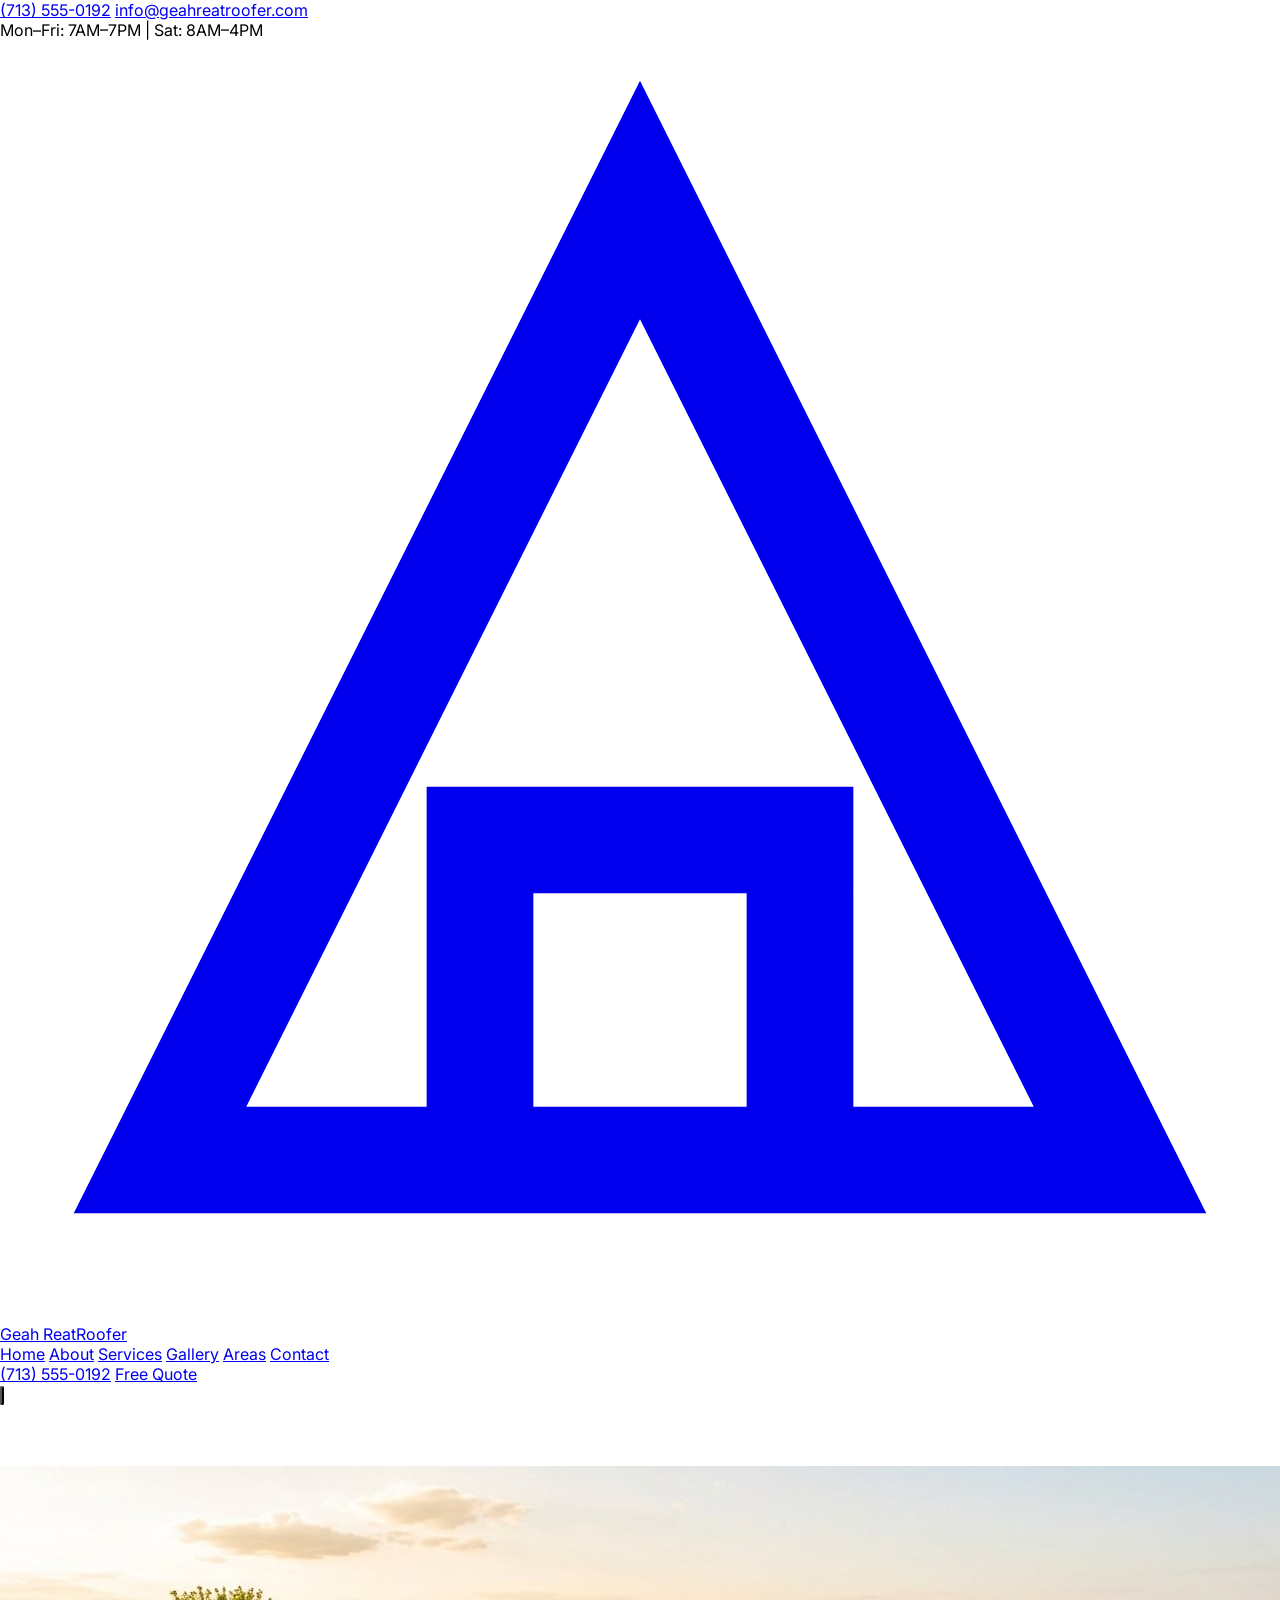
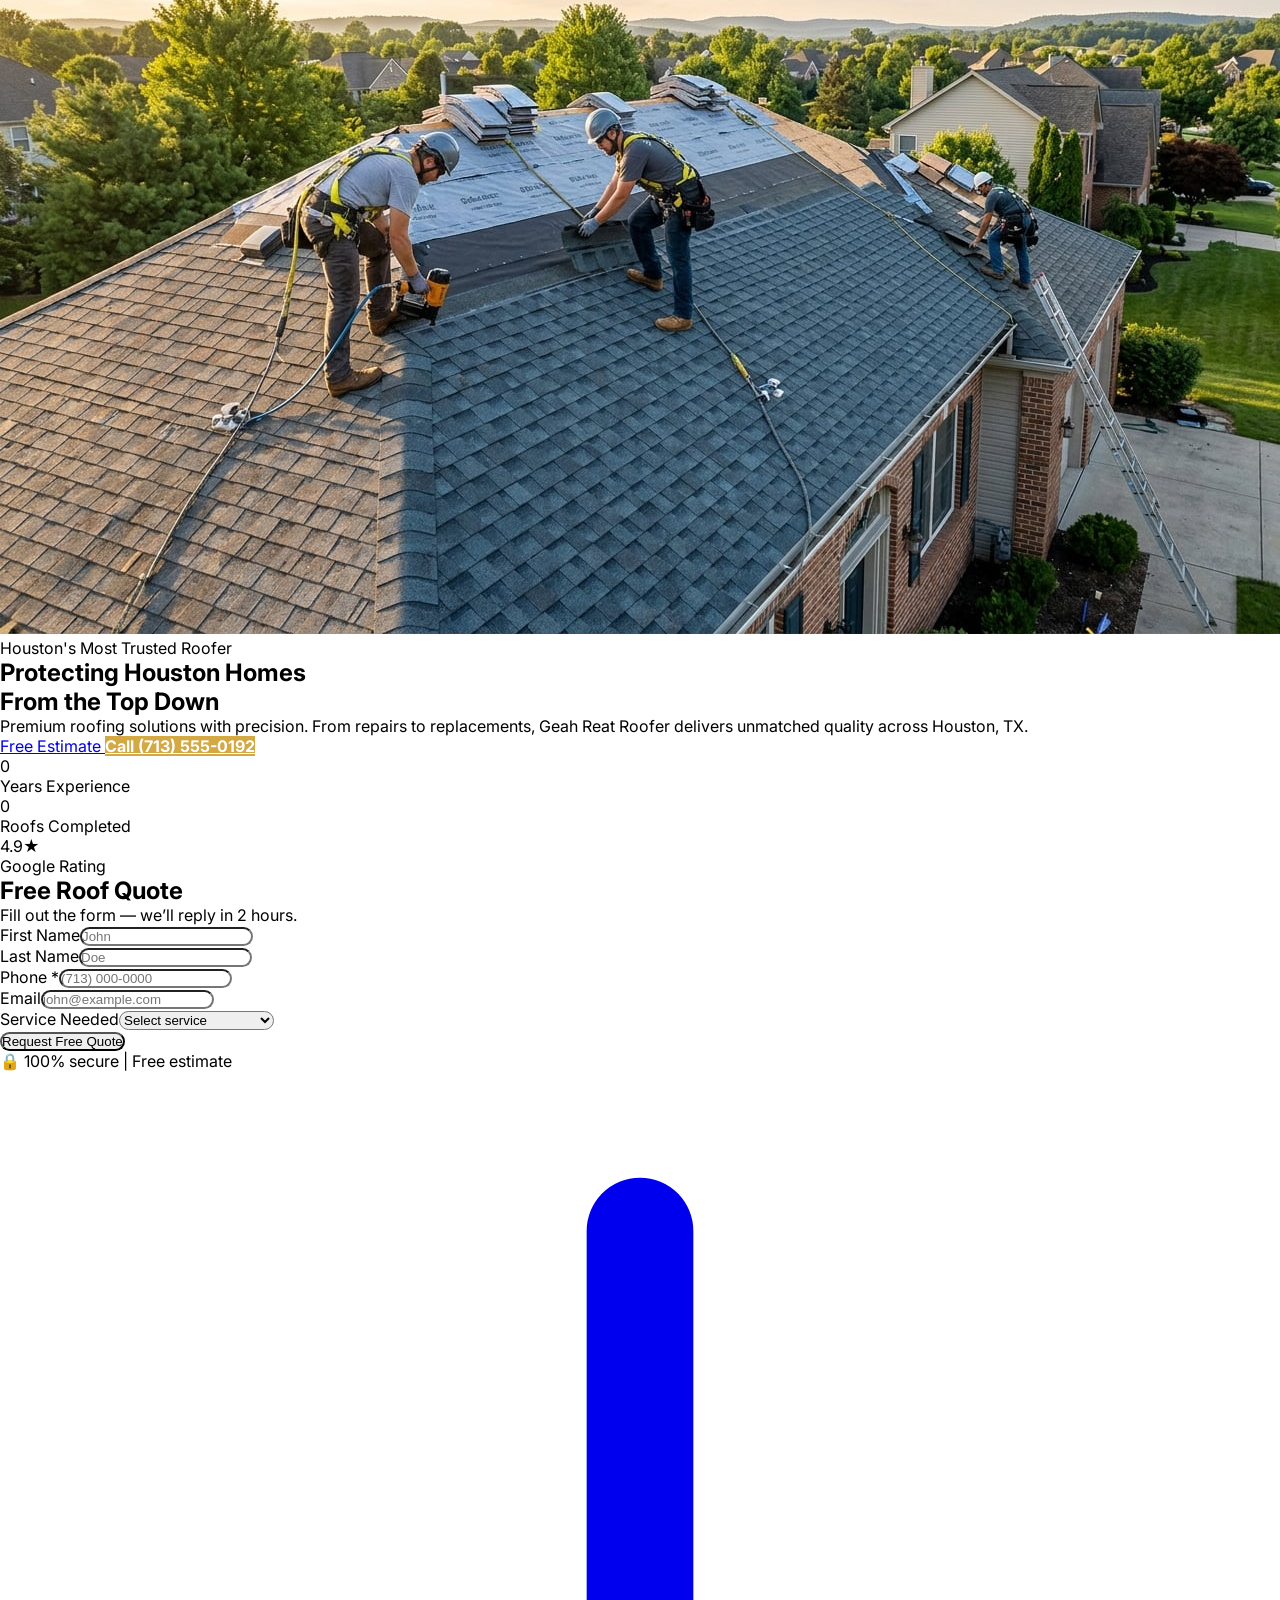
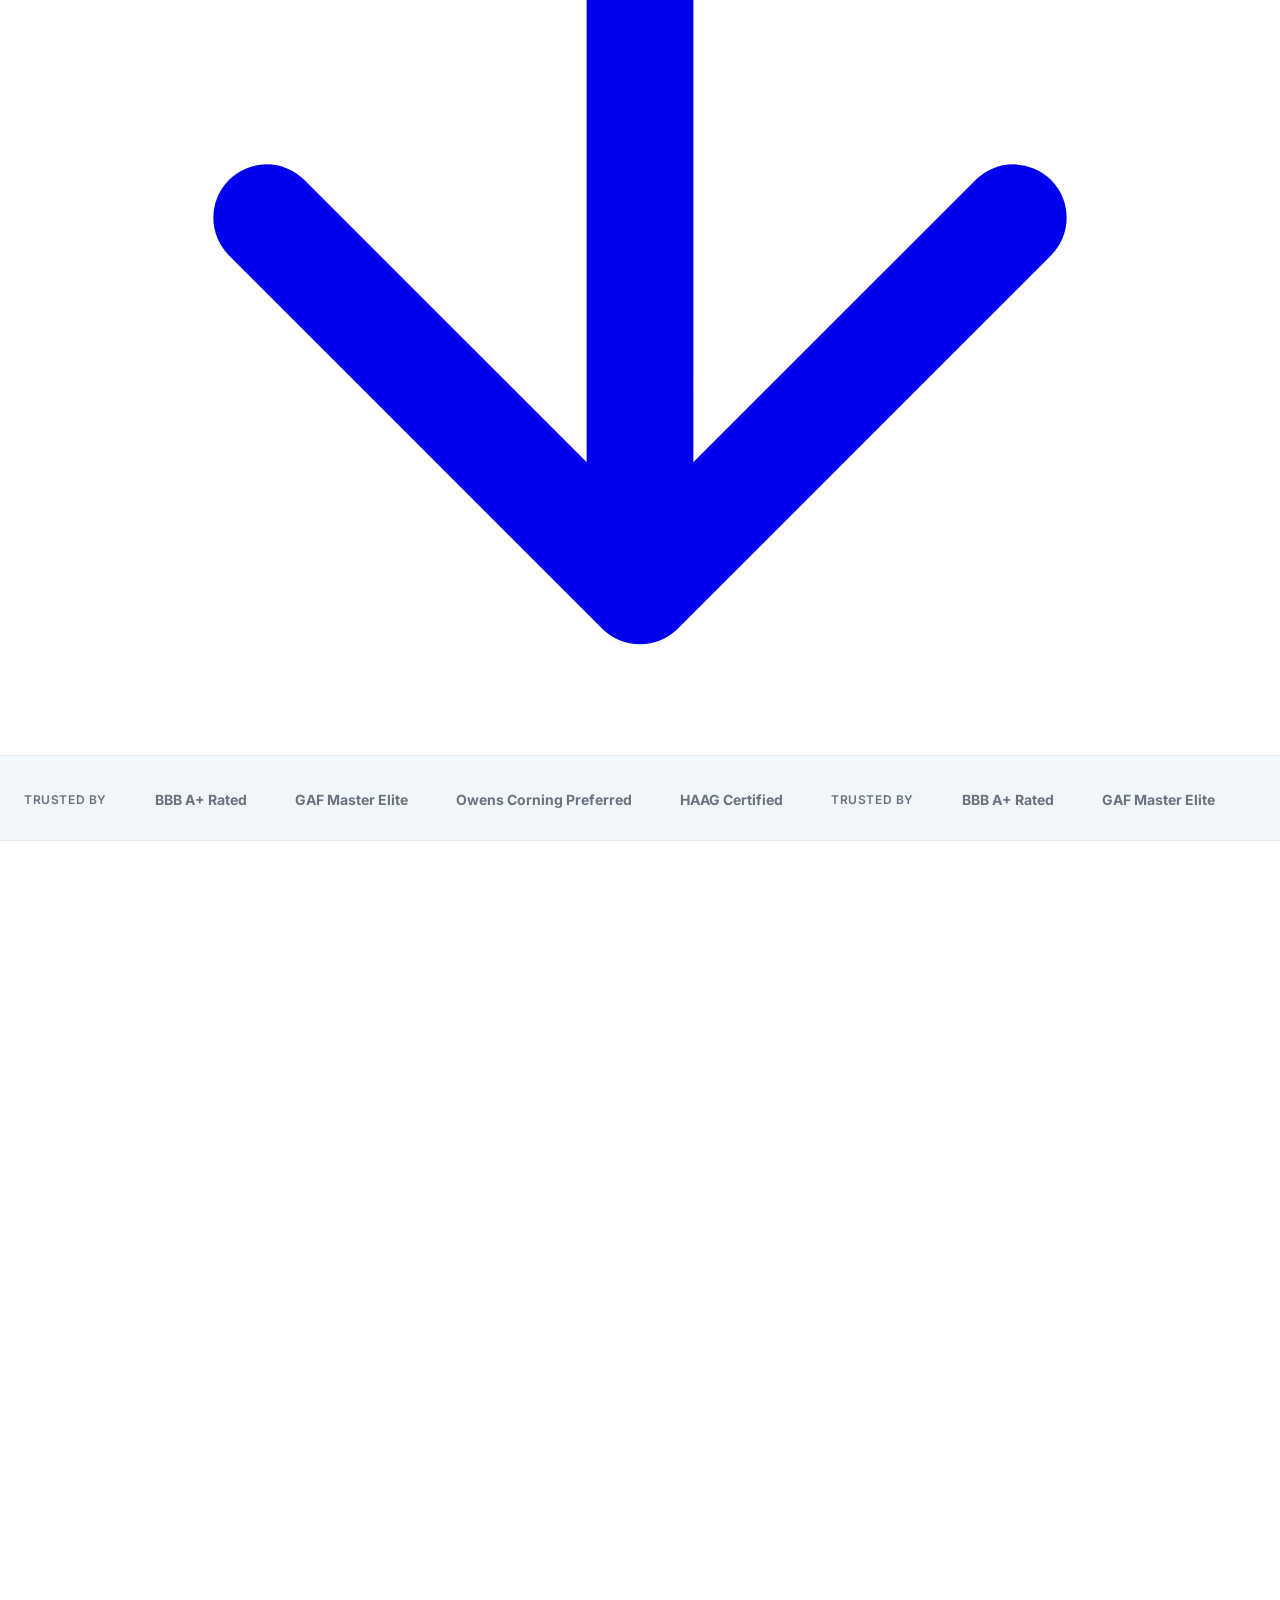
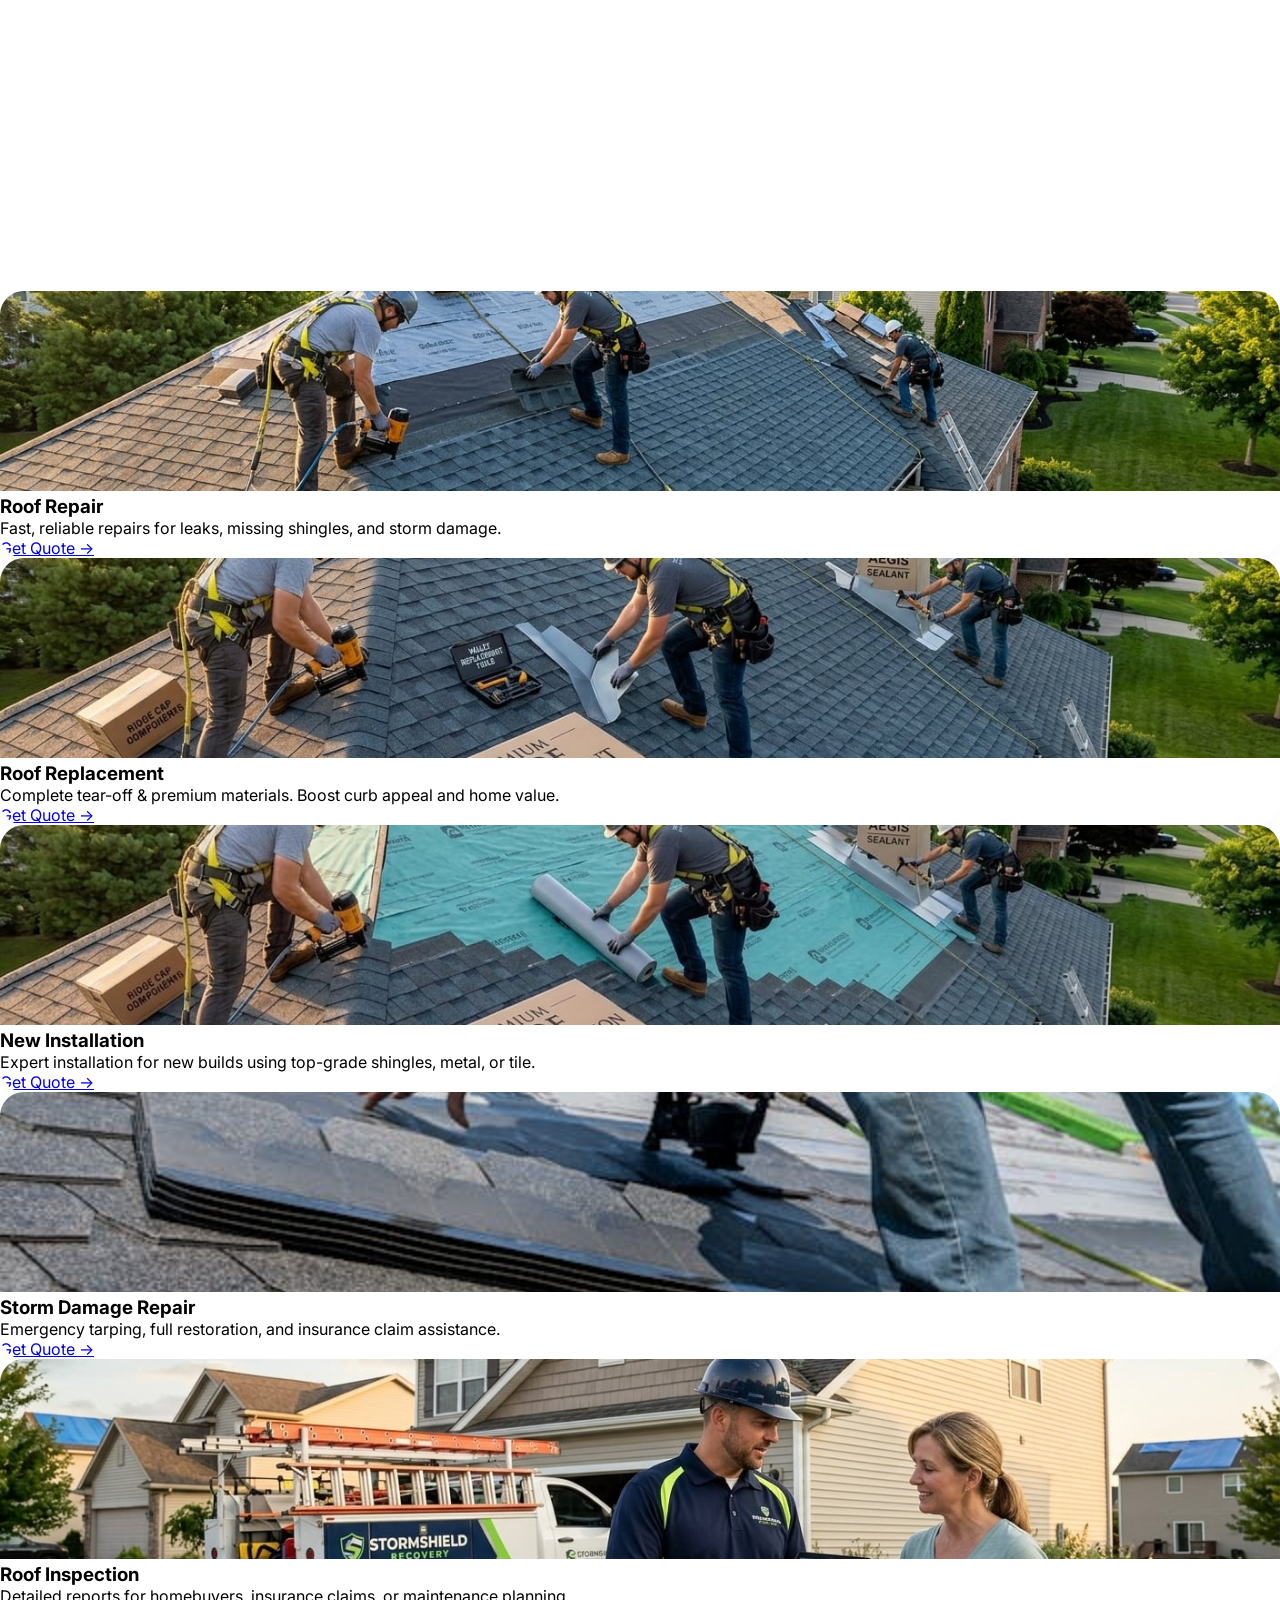
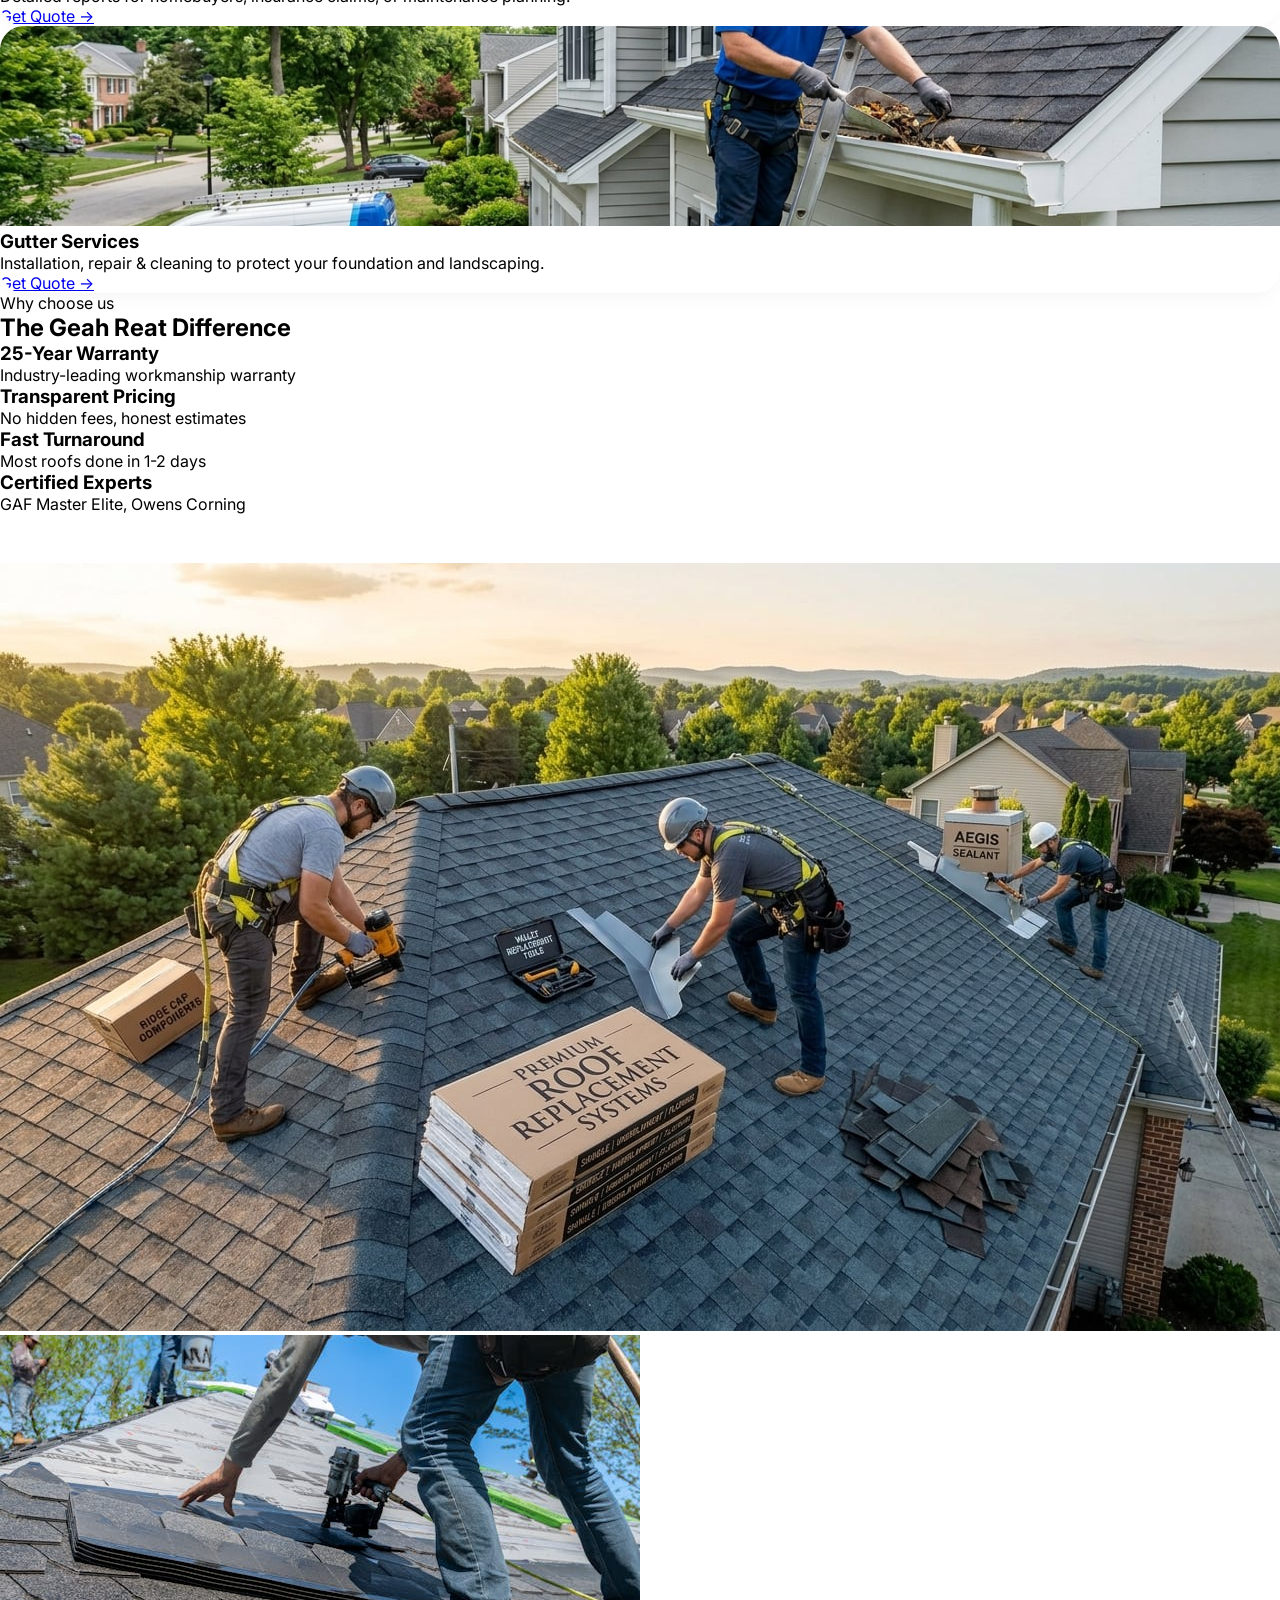
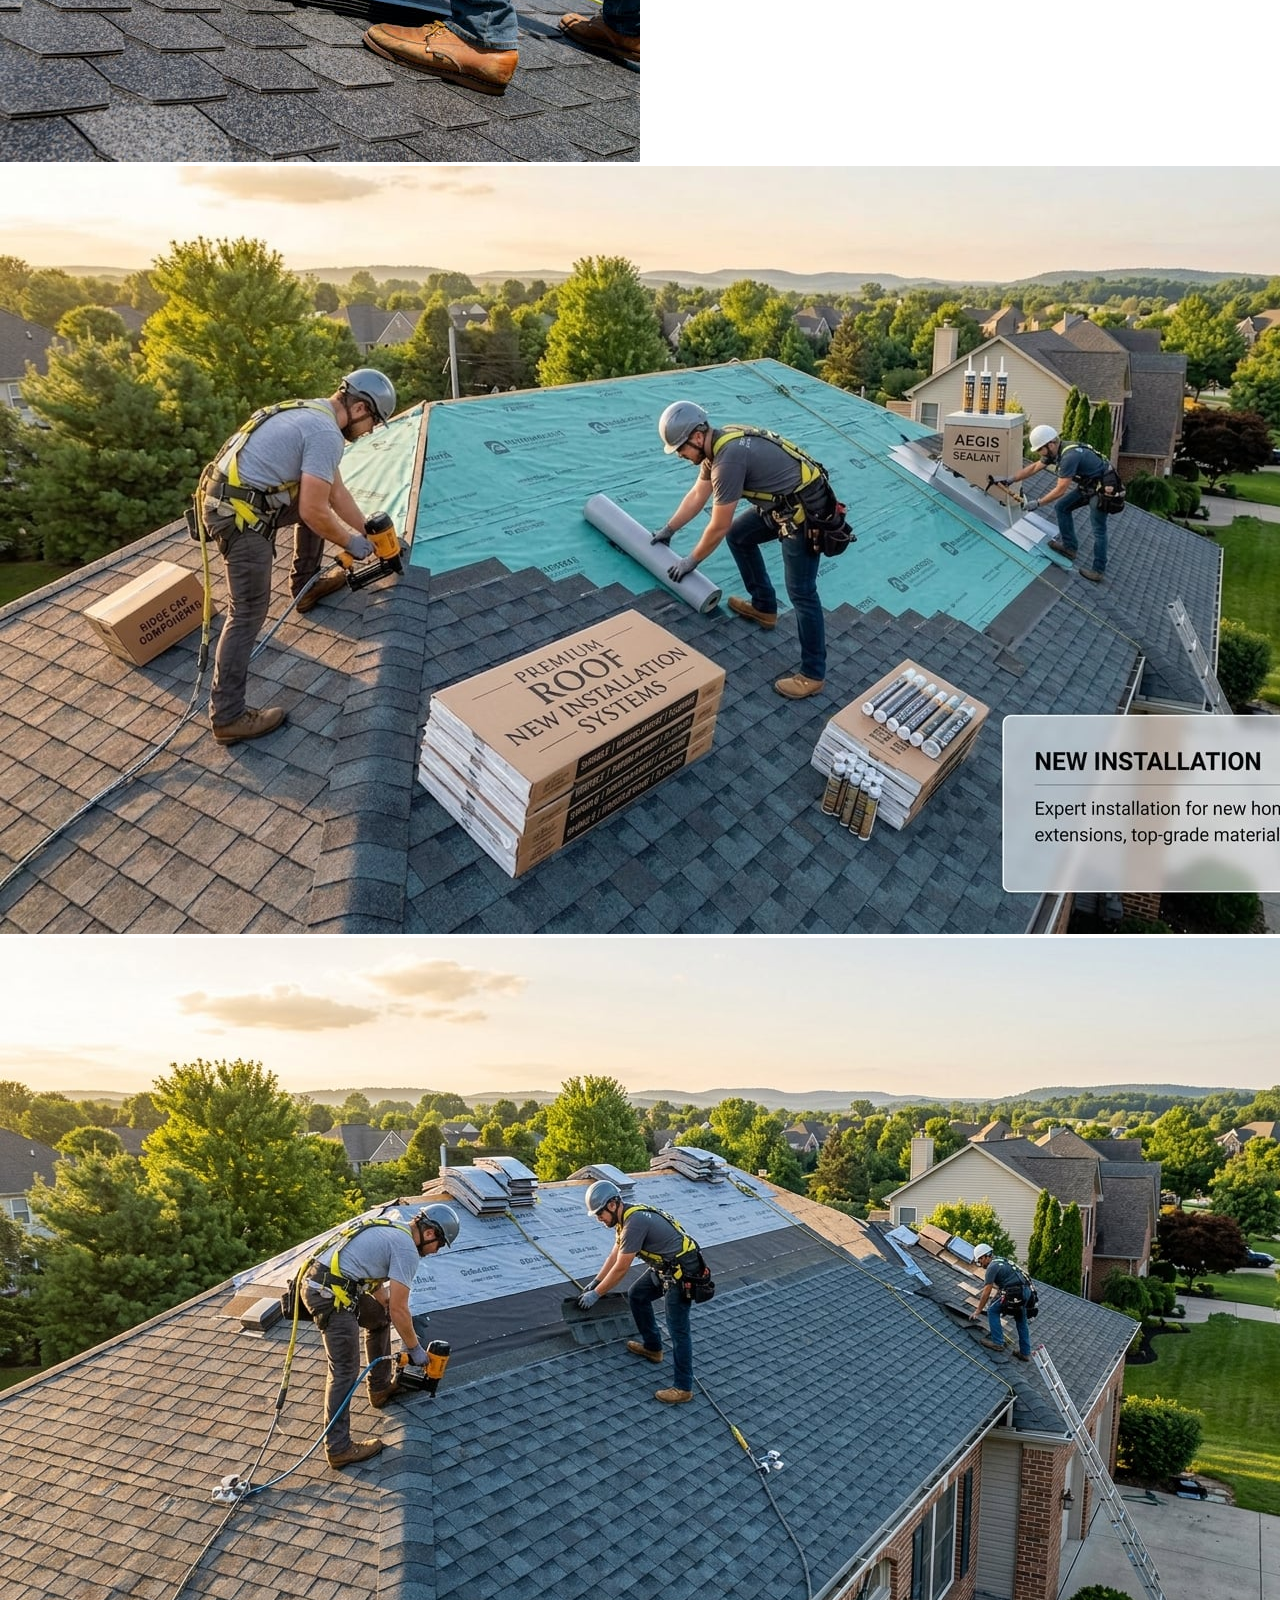
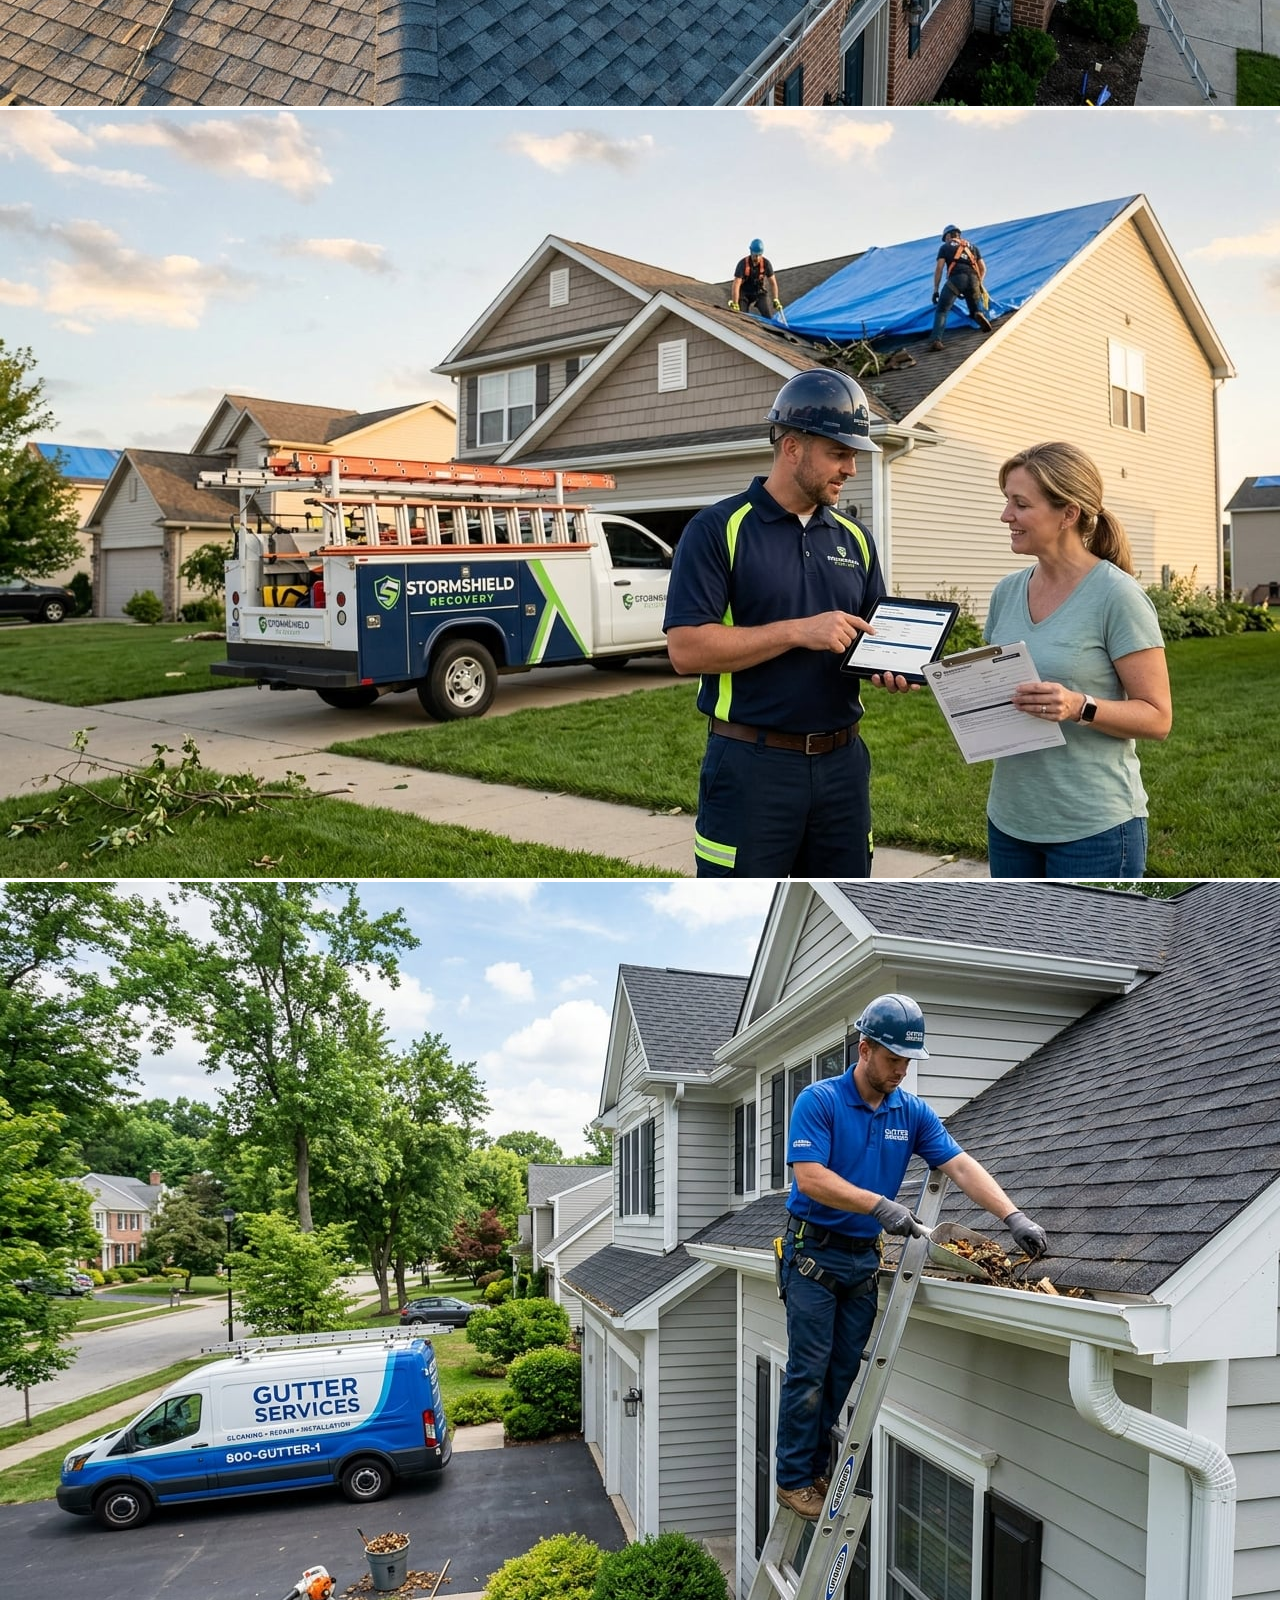
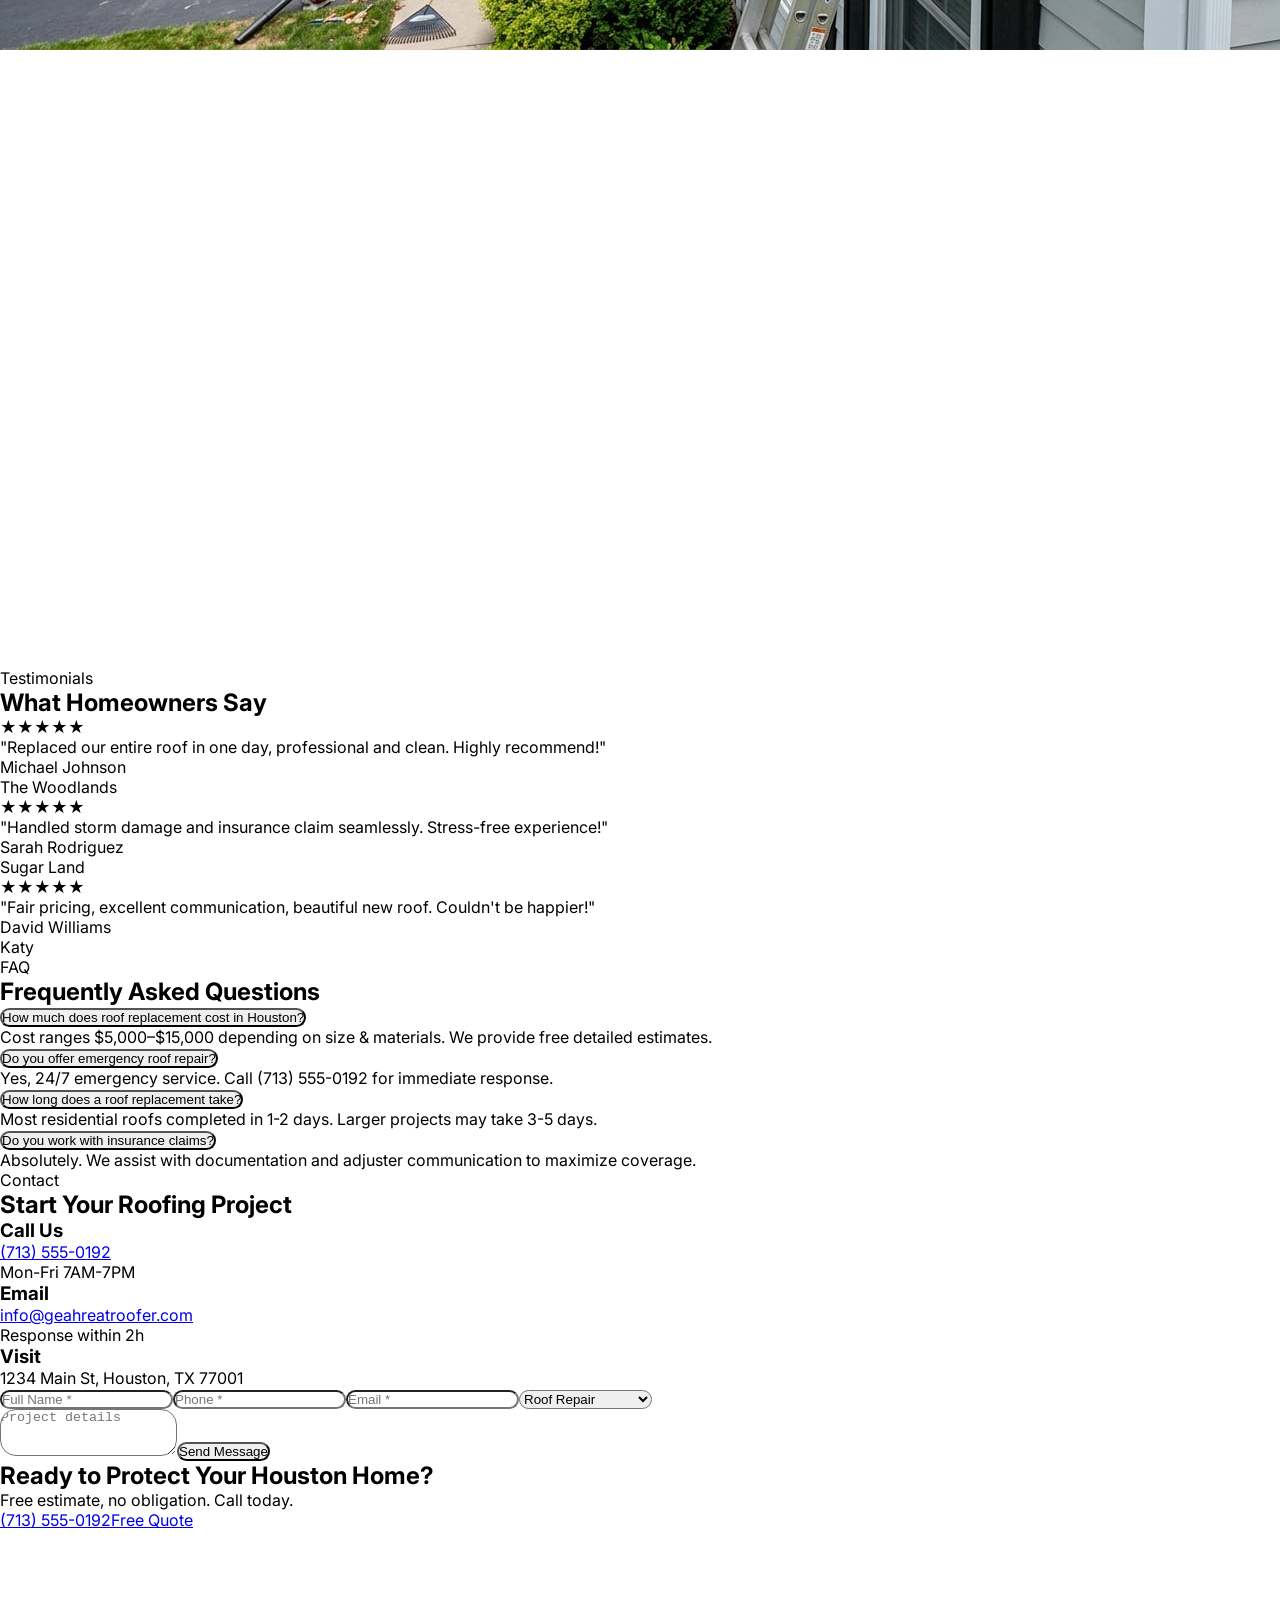
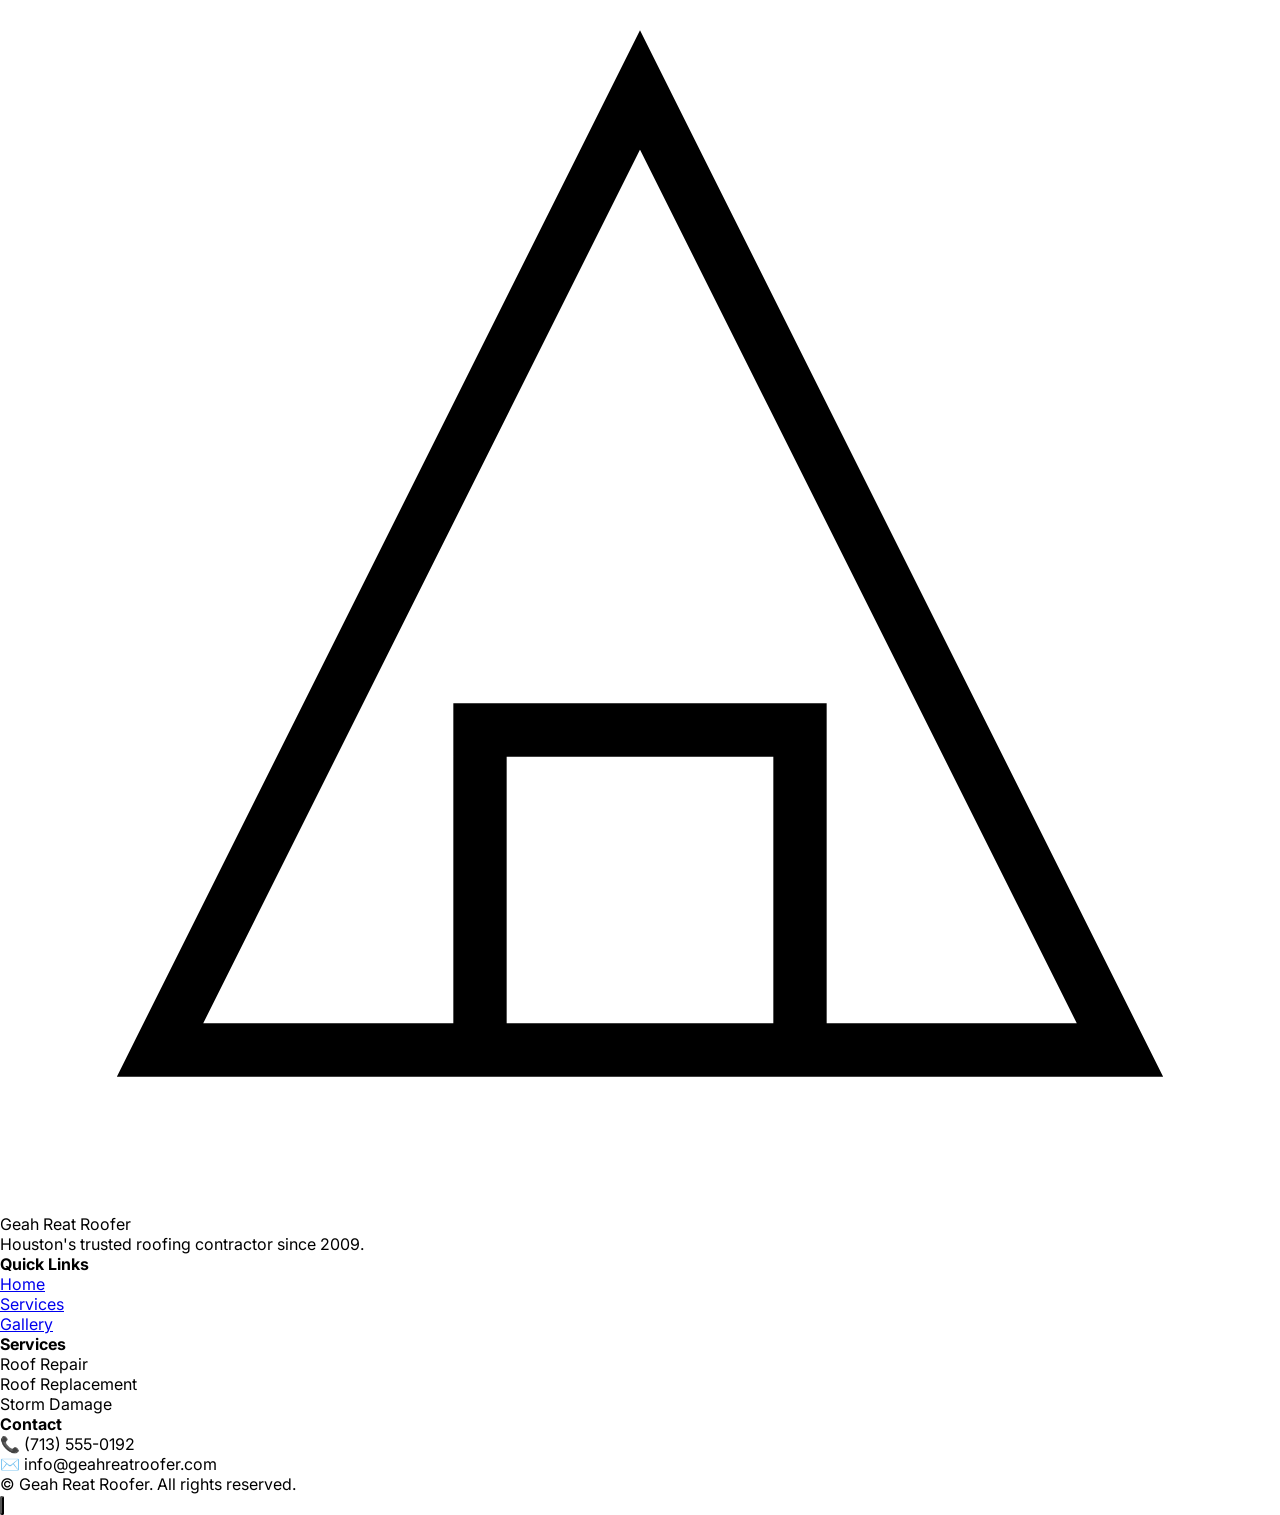
==== commit eca96ac8: "Update index.html" ====
--- a/index.html
+++ b/index.html
@@ -46,17 +46,108 @@
     .nav-link:hover::after { width: 100%; }
     .pulse-btn { animation: gentle-pulse 2.5s infinite; }
     @keyframes gentle-pulse { 0%, 100% { box-shadow: 0 0 0 0 rgba(212,168,67,0.5); } 50% { box-shadow: 0 0 0 12px rgba(212,168,67,0); } }
-    .mobile-menu { transform: translateX(100%); transition: transform 0.4s cubic-bezier(0.2, 0.9, 0.4, 1.1); }
-    .mobile-menu.open { transform: translateX(0); }
+    /* Mobile menu - now outside header so fixed positioning works correctly */
+    .mobile-menu {
+      transform: translateX(100%);
+      transition: transform 0.4s cubic-bezier(0.2, 0.9, 0.4, 1.1);
+      will-change: transform;
+    }
+    .mobile-menu.open {
+      transform: translateX(0);
+    }
     .lightbox { opacity: 0; pointer-events: none; transition: opacity 0.25s ease; background: rgba(0,0,0,0.94); backdrop-filter: blur(8px); }
     .lightbox.active { opacity: 1; pointer-events: auto; }
     .faq-icon { transition: transform 0.2s ease; }
     input, select, textarea, button { border-radius: 1rem; transition: all 0.2s; }
     .glass-card { background: rgba(255,255,255,0.96); backdrop-filter: blur(2px); }
     @media (max-width: 640px) { .service-img { height: 160px; } }
-    /* Mobile phone highlight */
     .call-now-btn { background: #D4A843; color: white; font-weight: bold; transition: all 0.2s; }
     .call-now-btn:hover { background: #b88a2e; transform: scale(1.02); }
+    /* Trust Bar Sliding Styles – copy this into your CSS file or <style> block */
+.trust-slider-section {
+  background-color: #F0F6FA;   /* bg-warm */
+  border-top: 1px solid #e5e7eb;
+  border-bottom: 1px solid #e5e7eb;
+  padding: 2rem 0;             /* py-8 */
+  overflow-x: hidden;
+}
+
+.trust-slider-container {
+  max-width: 80rem;            /* max-w-7xl */
+  margin-left: auto;
+  margin-right: auto;
+  padding-left: 1.5rem;        /* px-6 */
+  padding-right: 1.5rem;
+}
+
+.trust-slider-wrapper {
+  overflow: hidden;
+  white-space: nowrap;
+}
+
+.trust-slider-track {
+  display: inline-flex;
+  align-items: center;
+  gap: 2rem;                   /* gap-8 on mobile, scales up */
+  animation: slideRightToLeft 28s linear infinite;
+  will-change: transform;
+}
+
+/* pause on hover */
+.trust-slider-wrapper:hover .trust-slider-track {
+  animation-play-state: paused;
+}
+
+.trust-label {
+  font-size: 0.75rem;          /* text-xs */
+  font-weight: 600;
+  text-transform: uppercase;
+  letter-spacing: 0.05em;      /* tracking-wider */
+  color: #6b7280;              /* text-gray-500 */
+}
+
+.trust-item {
+  font-size: 0.875rem;         /* text-sm */
+  font-weight: 700;
+  color: #6b7280;              /* text-gray-500 */
+}
+
+/* keyframes: moves from 0% to -50% for seamless loop */
+@keyframes slideRightToLeft {
+  0% {
+    transform: translateX(0%);
+  }
+  100% {
+    transform: translateX(-50%);
+  }
+}
+
+/* responsive adjustments */
+@media (min-width: 768px) {
+  .trust-slider-track {
+    gap: 3rem;                 /* md:gap-12 */
+  }
+}
+
+@media (max-width: 640px) {
+  .trust-slider-track {
+    gap: 1.5rem;
+  }
+  .trust-item {
+    font-size: 0.75rem;
+  }
+  .trust-label {
+    font-size: 0.7rem;
+  }
+}
+
+/* reduced motion preference */
+@media (prefers-reduced-motion: reduce) {
+  .trust-slider-track {
+    animation: none;
+    transform: translateX(0);
+  }
+}
   </style>
 </head>
 <body class="bg-white text-gray-700 antialiased">
@@ -100,24 +191,25 @@
         </button>
       </div>
     </div>
-    <!-- Mobile Menu Panel -->
-    <div id="mobile-menu" class="mobile-menu fixed top-0 right-0 w-[85%] max-w-sm h-full bg-white shadow-2xl z-50 p-7 overflow-y-auto">
-      <button id="menu-close" class="absolute top-5 right-5 w-10 h-10 flex items-center justify-center text-gray-400 hover:text-primary transition-colors"><svg class="w-6 h-6" fill="none" stroke="currentColor" viewBox="0 0 24 24"><path stroke-linecap="round" stroke-linejoin="round" stroke-width="2" d="M6 18L18 6M6 6l12 12"/></svg></button>
-      <div class="mt-16 space-y-5">
-        <a href="#home" class="block text-lg font-medium text-gray-700 hover:text-primary mobile-link transition-colors">Home</a>
-        <a href="#about" class="block text-lg font-medium text-gray-700 hover:text-primary mobile-link transition-colors">About</a>
-        <a href="#services" class="block text-lg font-medium text-gray-700 hover:text-primary mobile-link transition-colors">Services</a>
-        <a href="#gallery" class="block text-lg font-medium text-gray-700 hover:text-primary mobile-link transition-colors">Gallery</a>
-        <a href="#areas" class="block text-lg font-medium text-gray-700 hover:text-primary mobile-link transition-colors">Areas</a>
-        <a href="#contact" class="block text-lg font-medium text-gray-700 hover:text-primary mobile-link transition-colors">Contact</a>
-      </div>
-      <div class="mt-10 space-y-4">
-        <a href="tel:+17135550192" class="flex items-center gap-3 text-primary font-semibold text-lg"><i data-lucide="phone" class="w-5 h-5"></i> (713) 555-0192</a>
-        <a href="#quote" class="mobile-link block w-full text-center bg-secondary hover:bg-yellow-600 text-white font-semibold py-3 rounded-xl transition-colors">Free Quote</a>
-      </div>
+  </header>
+
+  <!-- Mobile Menu Panel & Overlay (moved OUTSIDE header to fix fixed positioning on mobile) -->
+  <div id="mobile-menu" class="mobile-menu fixed top-0 right-0 w-[85%] max-w-sm h-full bg-white shadow-2xl z-50 p-7 overflow-y-auto">
+    <button id="menu-close" class="absolute top-5 right-5 w-10 h-10 flex items-center justify-center text-gray-400 hover:text-primary transition-colors"><svg class="w-6 h-6" fill="none" stroke="currentColor" viewBox="0 0 24 24"><path stroke-linecap="round" stroke-linejoin="round" stroke-width="2" d="M6 18L18 6M6 6l12 12"/></svg></button>
+    <div class="mt-16 space-y-5">
+      <a href="#home" class="block text-lg font-medium text-gray-700 hover:text-primary mobile-link transition-colors">Home</a>
+      <a href="#about" class="block text-lg font-medium text-gray-700 hover:text-primary mobile-link transition-colors">About</a>
+      <a href="#services" class="block text-lg font-medium text-gray-700 hover:text-primary mobile-link transition-colors">Services</a>
+      <a href="#gallery" class="block text-lg font-medium text-gray-700 hover:text-primary mobile-link transition-colors">Gallery</a>
+      <a href="#areas" class="block text-lg font-medium text-gray-700 hover:text-primary mobile-link transition-colors">Areas</a>
+      <a href="#contact" class="block text-lg font-medium text-gray-700 hover:text-primary mobile-link transition-colors">Contact</a>
     </div>
-    <div id="menu-overlay" class="fixed inset-0 bg-black/40 z-40 hidden transition-opacity"></div>
-  </header>
+    <div class="mt-10 space-y-4">
+      <a href="tel:+17135550192" class="flex items-center gap-3 text-primary font-semibold text-lg"><i data-lucide="phone" class="w-5 h-5"></i> (713) 555-0192</a>
+      <a href="#quote" class="mobile-link block w-full text-center bg-secondary hover:bg-yellow-600 text-white font-semibold py-3 rounded-xl transition-colors">Free Quote</a>
+    </div>
+  </div>
+  <div id="menu-overlay" class="fixed inset-0 bg-black/40 z-40 hidden transition-opacity"></div>
 
   <main>
     <!-- Hero Section -->
@@ -152,9 +244,35 @@
       <div class="absolute bottom-6 left-1/2 -translate-x-1/2 animate-bounce"><a href="#about" class="text-white/50 hover:text-white"><svg class="w-6 h-6" fill="none" stroke="currentColor" viewBox="0 0 24 24"><path stroke-linecap="round" stroke-linejoin="round" stroke-width="2" d="M19 14l-7 7m0 0l-7-7m7 7V3"/></svg></a></div>
     </section>
 
-    <!-- Trust Bar -->
-    <section class="bg-warm py-8 border-y border-gray-100"><div class="max-w-7xl mx-auto px-6"><div class="flex flex-wrap items-center justify-center gap-8 md:gap-12 opacity-70"><span class="text-xs font-semibold uppercase tracking-wider text-gray-500">Trusted By</span><span class="text-sm font-bold text-gray-500">BBB A+ Rated</span><span class="text-sm font-bold text-gray-500">GAF Master Elite</span><span class="text-sm font-bold text-gray-500">Owens Corning Preferred</span><span class="text-sm font-bold text-gray-500">HAAG Certified</span></div></div></section>
-
+    <!-- Trust Bar – sliding right to left with your new content -->
+<section class="trust-slider-section">
+  <div class="trust-slider-container">
+    <div class="trust-slider-wrapper">
+      <div class="trust-slider-track">
+        <!-- first set -->
+        <span class="trust-label">Trusted By</span>
+        <span class="trust-item">BBB A+ Rated</span>
+        <span class="trust-item">GAF Master Elite</span>
+        <span class="trust-item">Owens Corning Preferred</span>
+        <span class="trust-item">HAAG Certified</span>
+
+        <!-- duplicate set for seamless infinite loop -->
+        <span class="trust-label">Trusted By</span>
+        <span class="trust-item">BBB A+ Rated</span>
+        <span class="trust-item">GAF Master Elite</span>
+        <span class="trust-item">Owens Corning Preferred</span>
+        <span class="trust-item">HAAG Certified</span>
+
+        <!-- third set ensures smoothness on wide screens -->
+        <span class="trust-label">Trusted By</span>
+        <span class="trust-item">BBB A+ Rated</span>
+        <span class="trust-item">GAF Master Elite</span>
+        <span class="trust-item">Owens Corning Preferred</span>
+        <span class="trust-item">HAAG Certified</span>
+      </div>
+    </div>
+  </div>
+</section>
     <!-- About Section -->
     <section id="about" class="py-20 md:py-28 bg-white"><div class="max-w-7xl mx-auto px-6"><div class="grid lg:grid-cols-2 gap-12 lg:gap-16 items-center"><div class="reveal relative"><img src="assets/roofa.jpg" alt="Roofing team" class="rounded-2xl shadow-xl w-full h-[380px] md:h-[500px] object-cover"><div class="absolute -bottom-6 -right-4 md:-bottom-8 md:-right-8 bg-primary text-white p-5 md:p-6 rounded-2xl shadow-xl"><div class="text-3xl md:text-4xl font-bold text-secondary">15+</div><div class="text-xs md:text-sm mt-1">Years Serving Houston</div></div></div><div class="reveal"><span class="text-secondary font-semibold text-sm uppercase tracking-widest">About Us</span><h2 class="font-heading text-3xl md:text-5xl font-bold text-primary mt-2 mb-5 leading-tight">Houston's Premier <span class="text-secondary">Roofing Experts</span></h2><div class="w-16 h-1 bg-secondary rounded mb-6"></div><p class="text-gray-600 leading-relaxed mb-5 text-base md:text-lg">Geah Reat Roofer has been Houston's go-to contractor for over 15 years. Built on integrity, quality craftsmanship, and unmatched service.</p><div class="grid grid-cols-1 sm:grid-cols-2 gap-3 mb-8"><div class="flex items-center gap-2"><i data-lucide="check" class="w-4 h-4 text-secondary"></i><span class="text-sm">Licensed & Insured</span></div><div class="flex items-center gap-2"><i data-lucide="check" class="w-4 h-4 text-secondary"></i><span class="text-sm">Free Detailed Estimates</span></div><div class="flex items-center gap-2"><i data-lucide="check" class="w-4 h-4 text-secondary"></i><span class="text-sm">25-Year Warranty</span></div><div class="flex items-center gap-2"><i data-lucide="check" class="w-4 h-4 text-secondary"></i><span class="text-sm">24/7 Emergency Service</span></div></div><a href="#contact" class="inline-flex items-center gap-2 bg-primary hover:bg-accent text-white font-semibold px-7 py-3.5 rounded-xl transition shadow-md">Learn More <i data-lucide="arrow-right" class="w-5 h-5"></i></a></div></div></div></section>
 
@@ -209,7 +327,7 @@
     lucide.createIcons(); 
     document.getElementById('year').textContent = new Date().getFullYear();
 
-    // ========== IMPROVED MOBILE MENU (No conflicts, clean toggle) ==========
+    // ========== FIXED MOBILE MENU (Now working flawlessly) ==========
     const menuToggle = document.getElementById('menu-toggle');
     const menuClose = document.getElementById('menu-close');
     const mobileMenu = document.getElementById('mobile-menu');
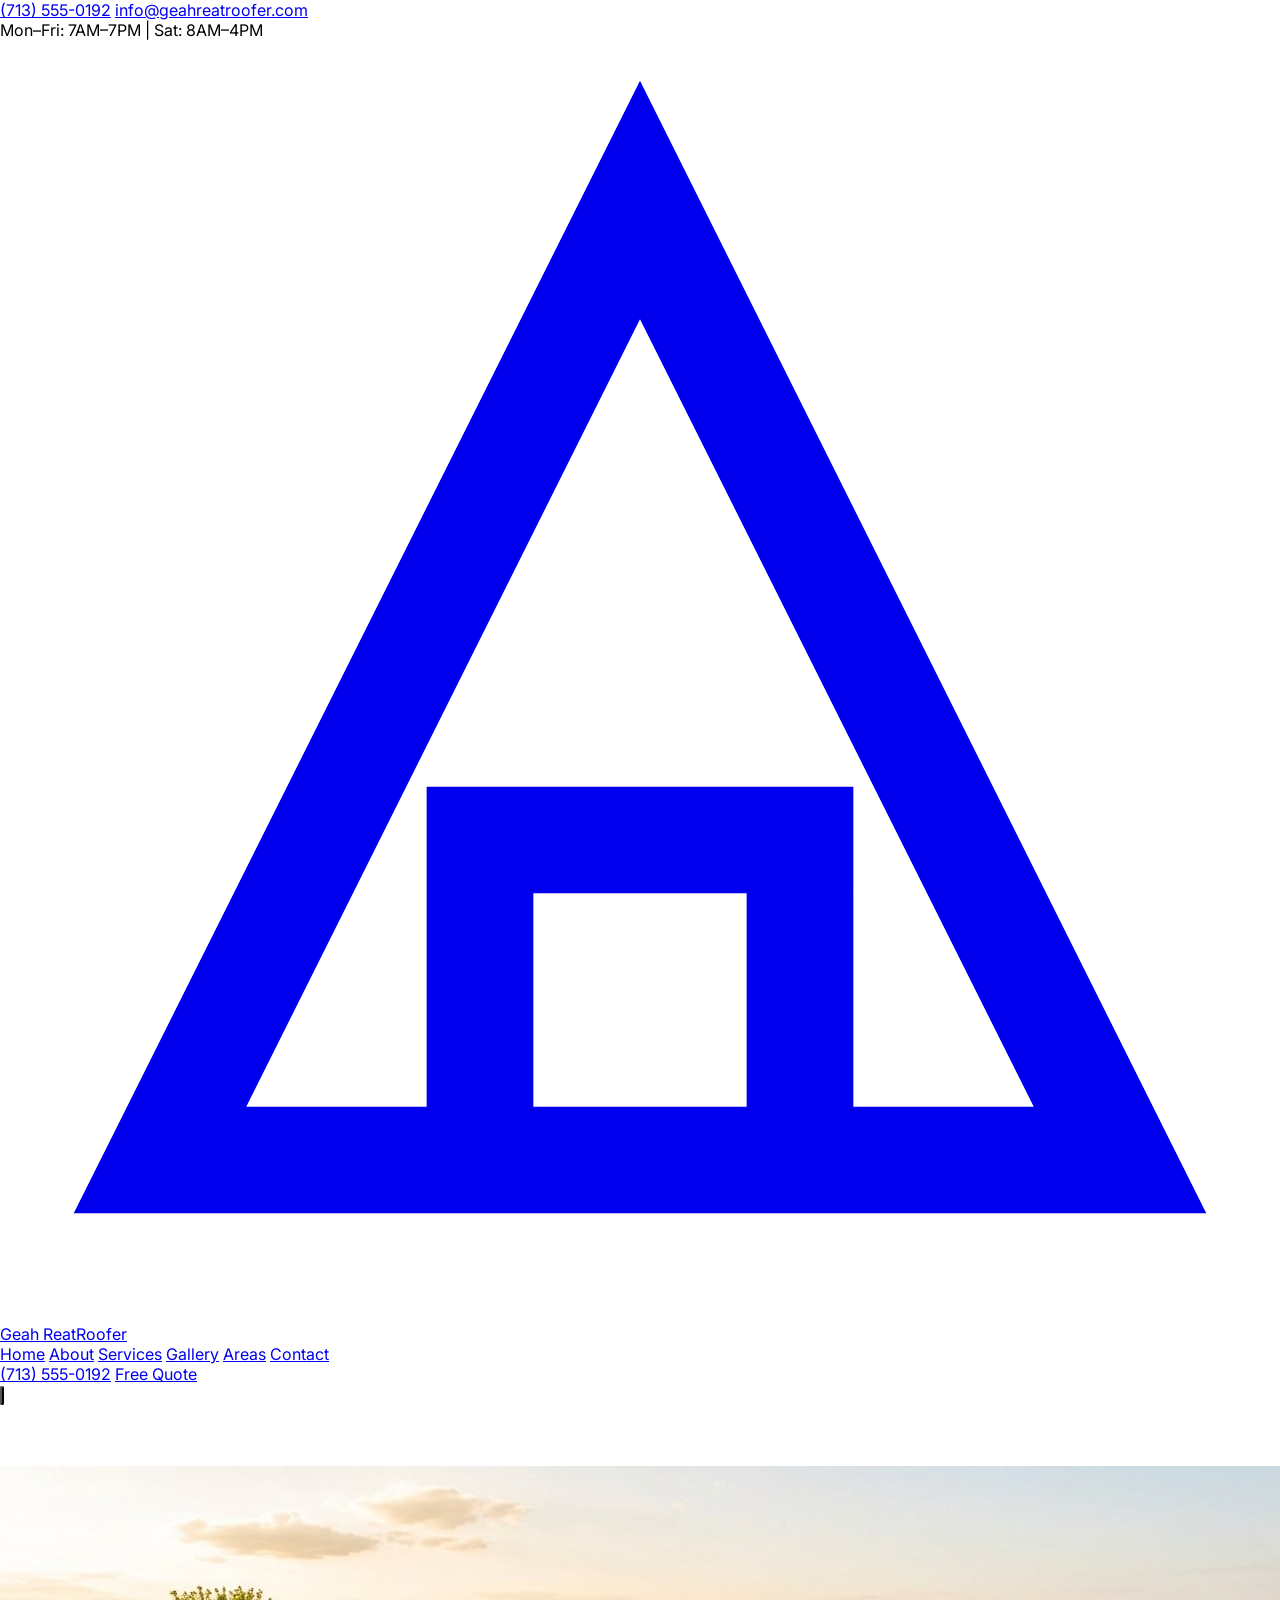
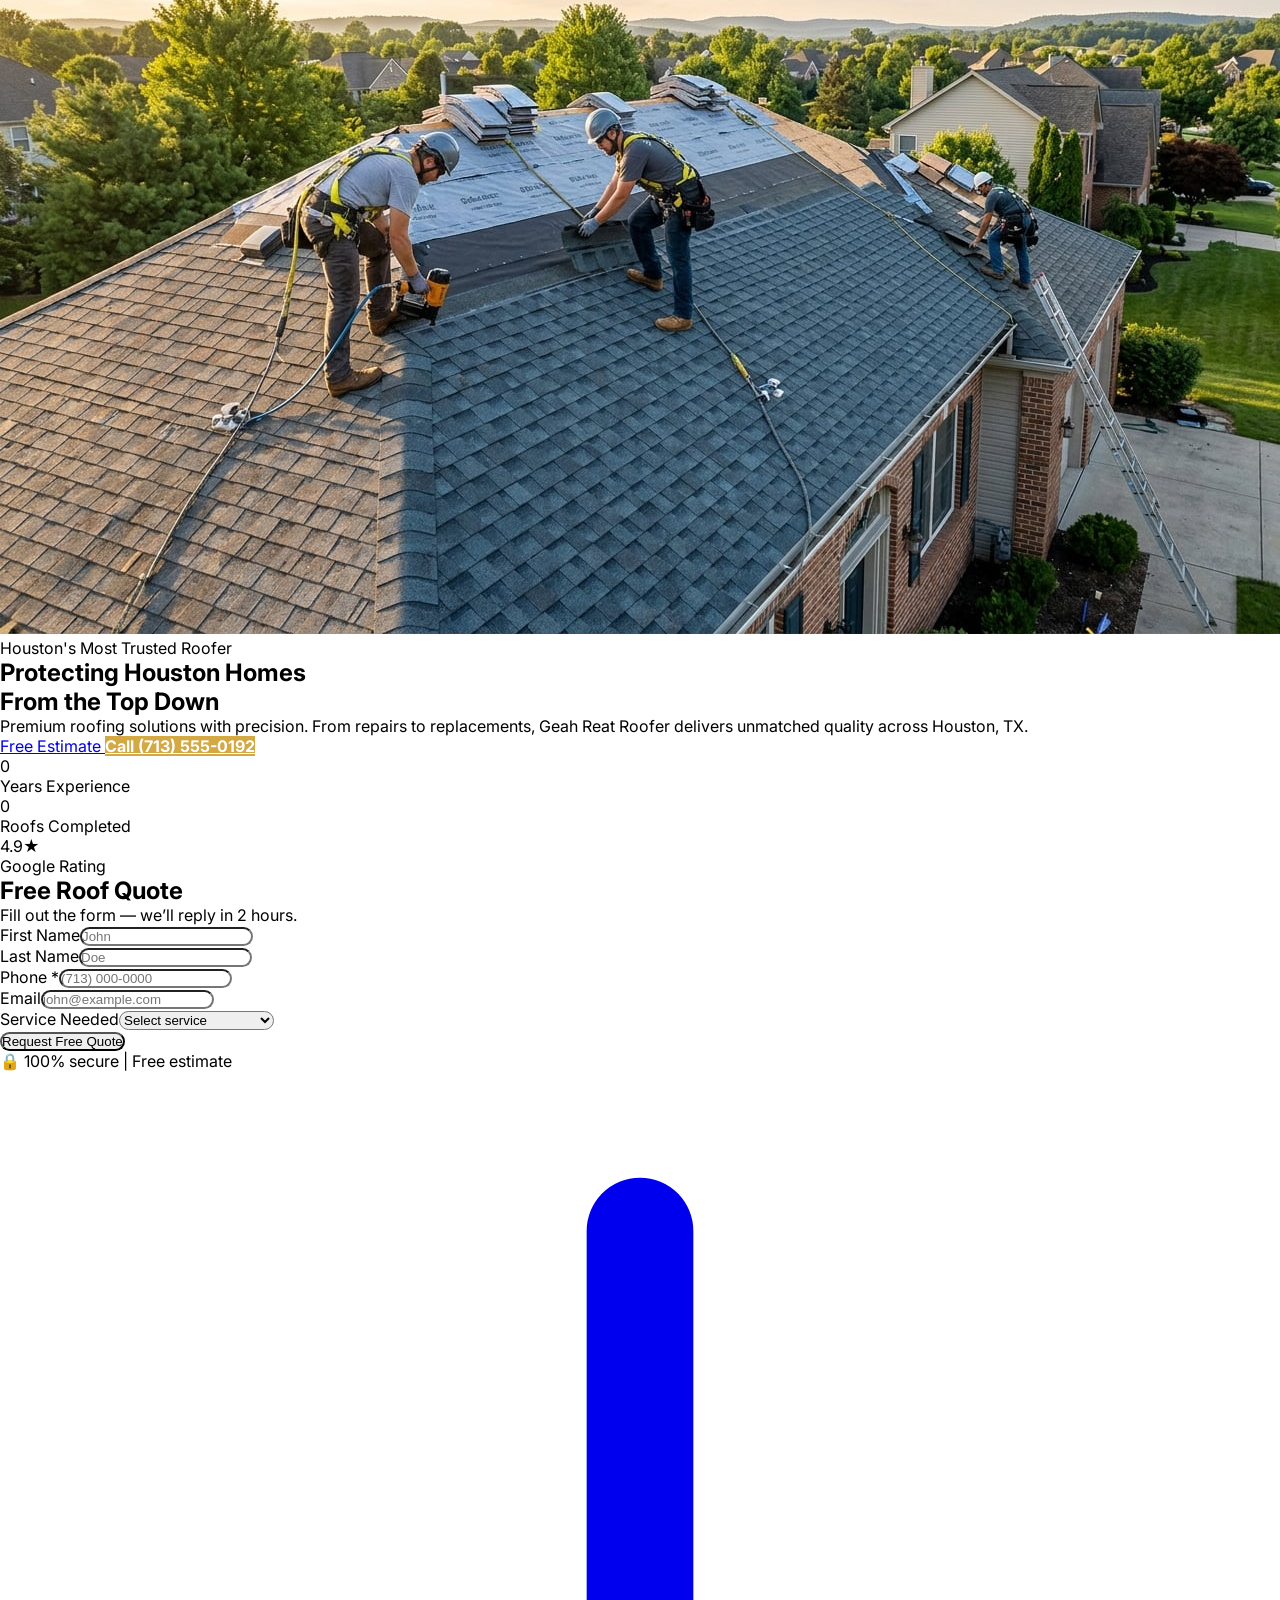
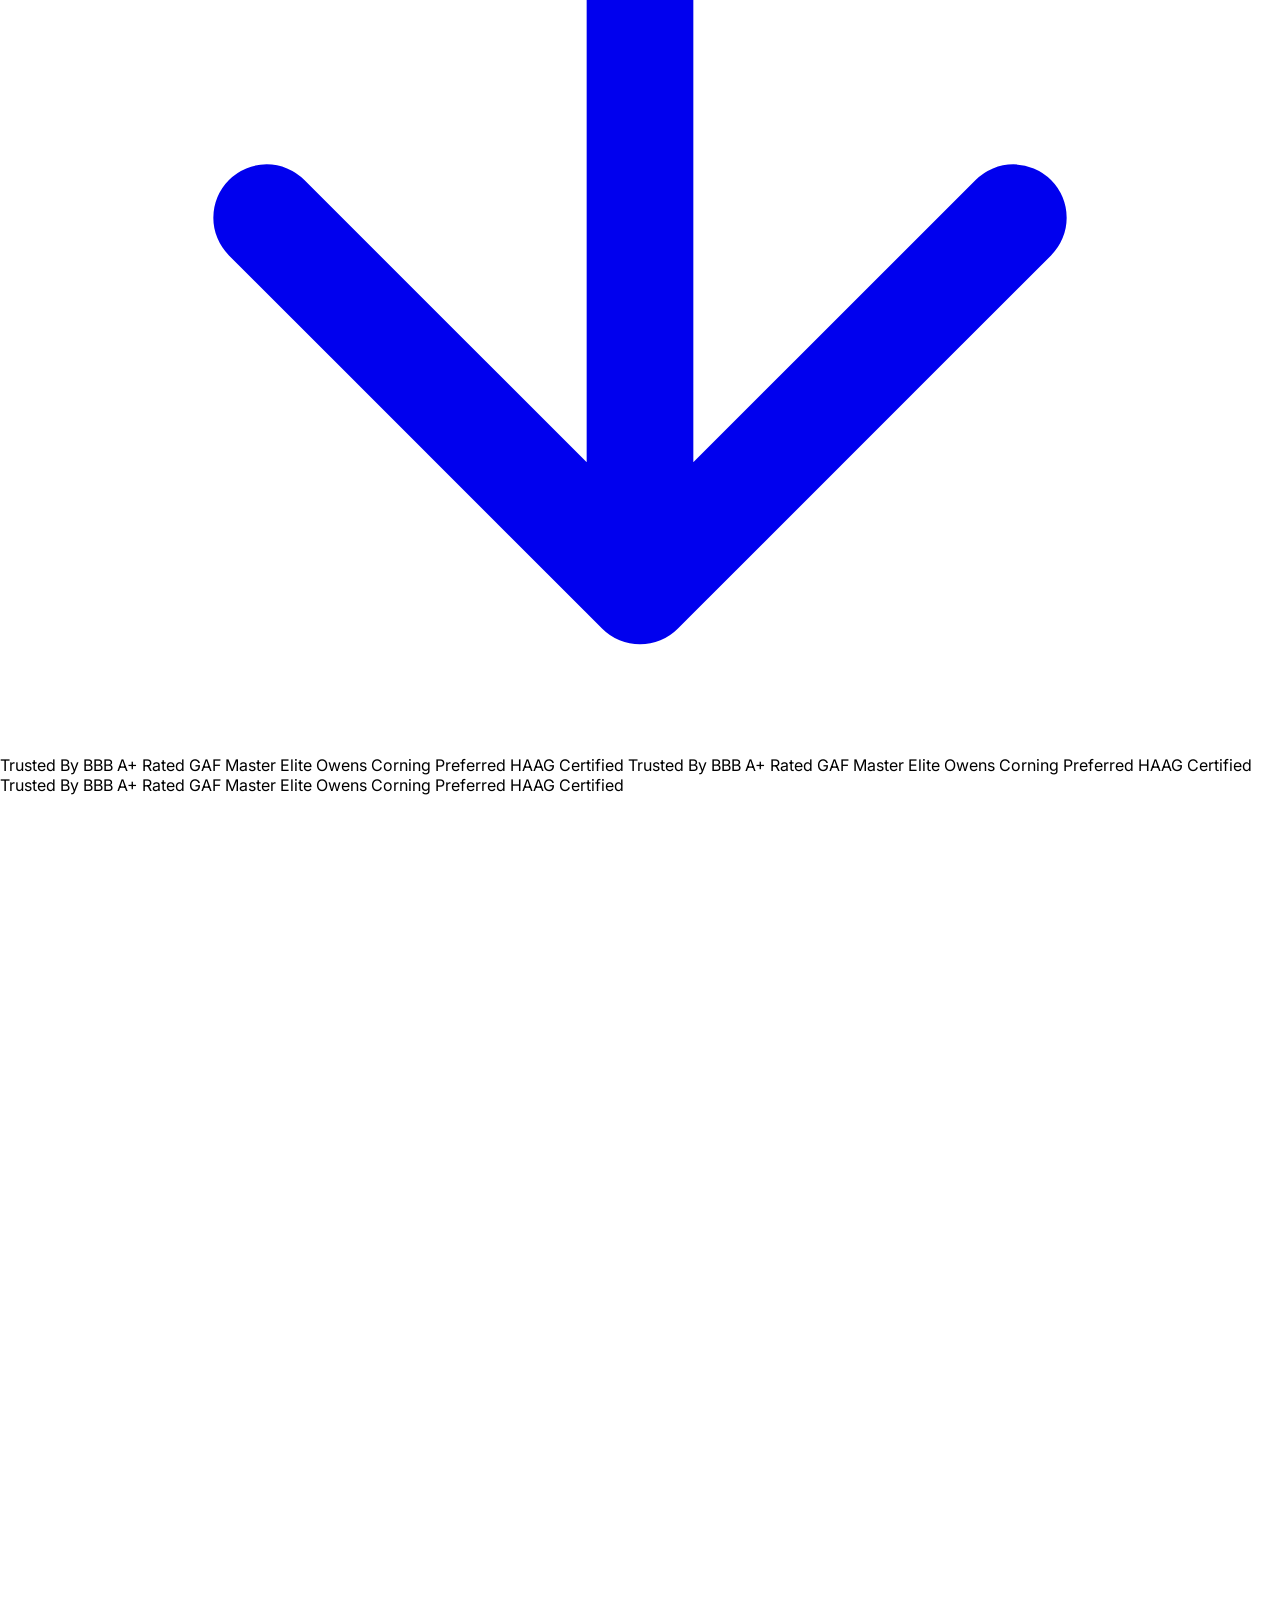
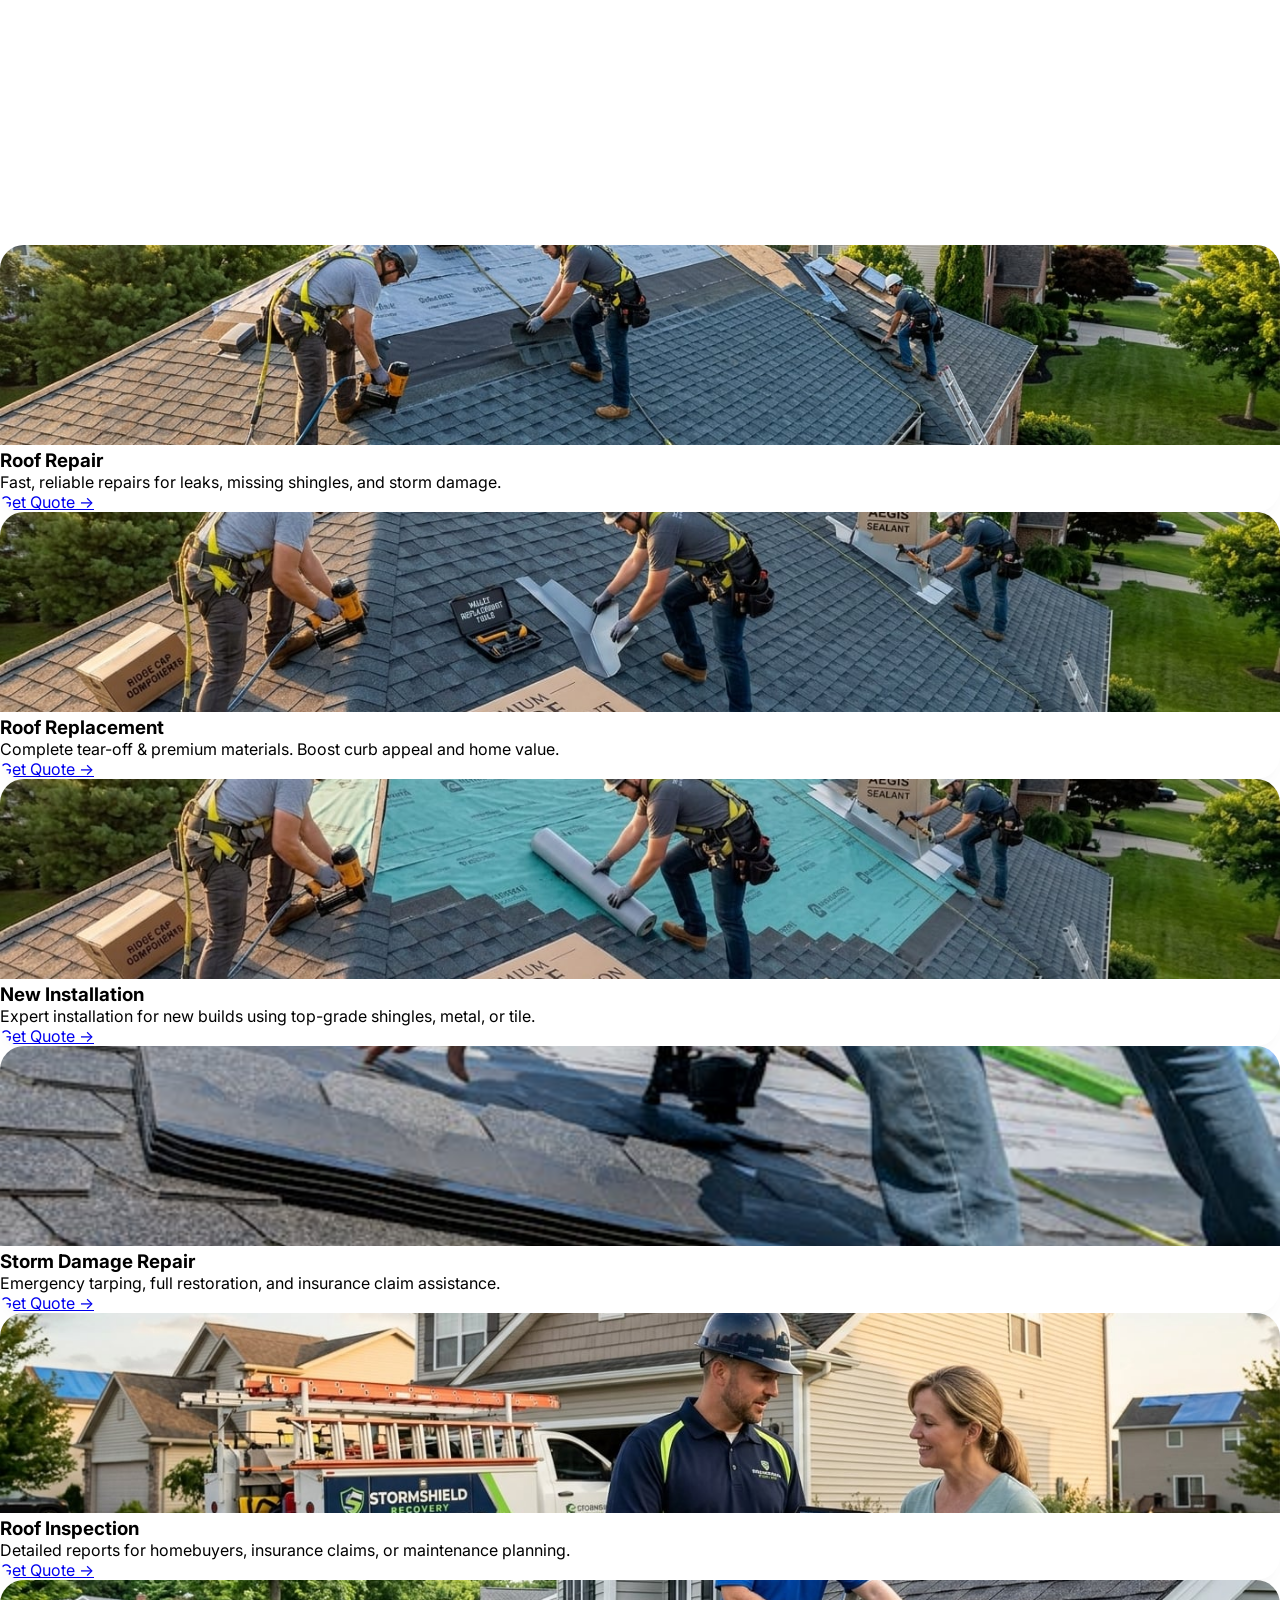
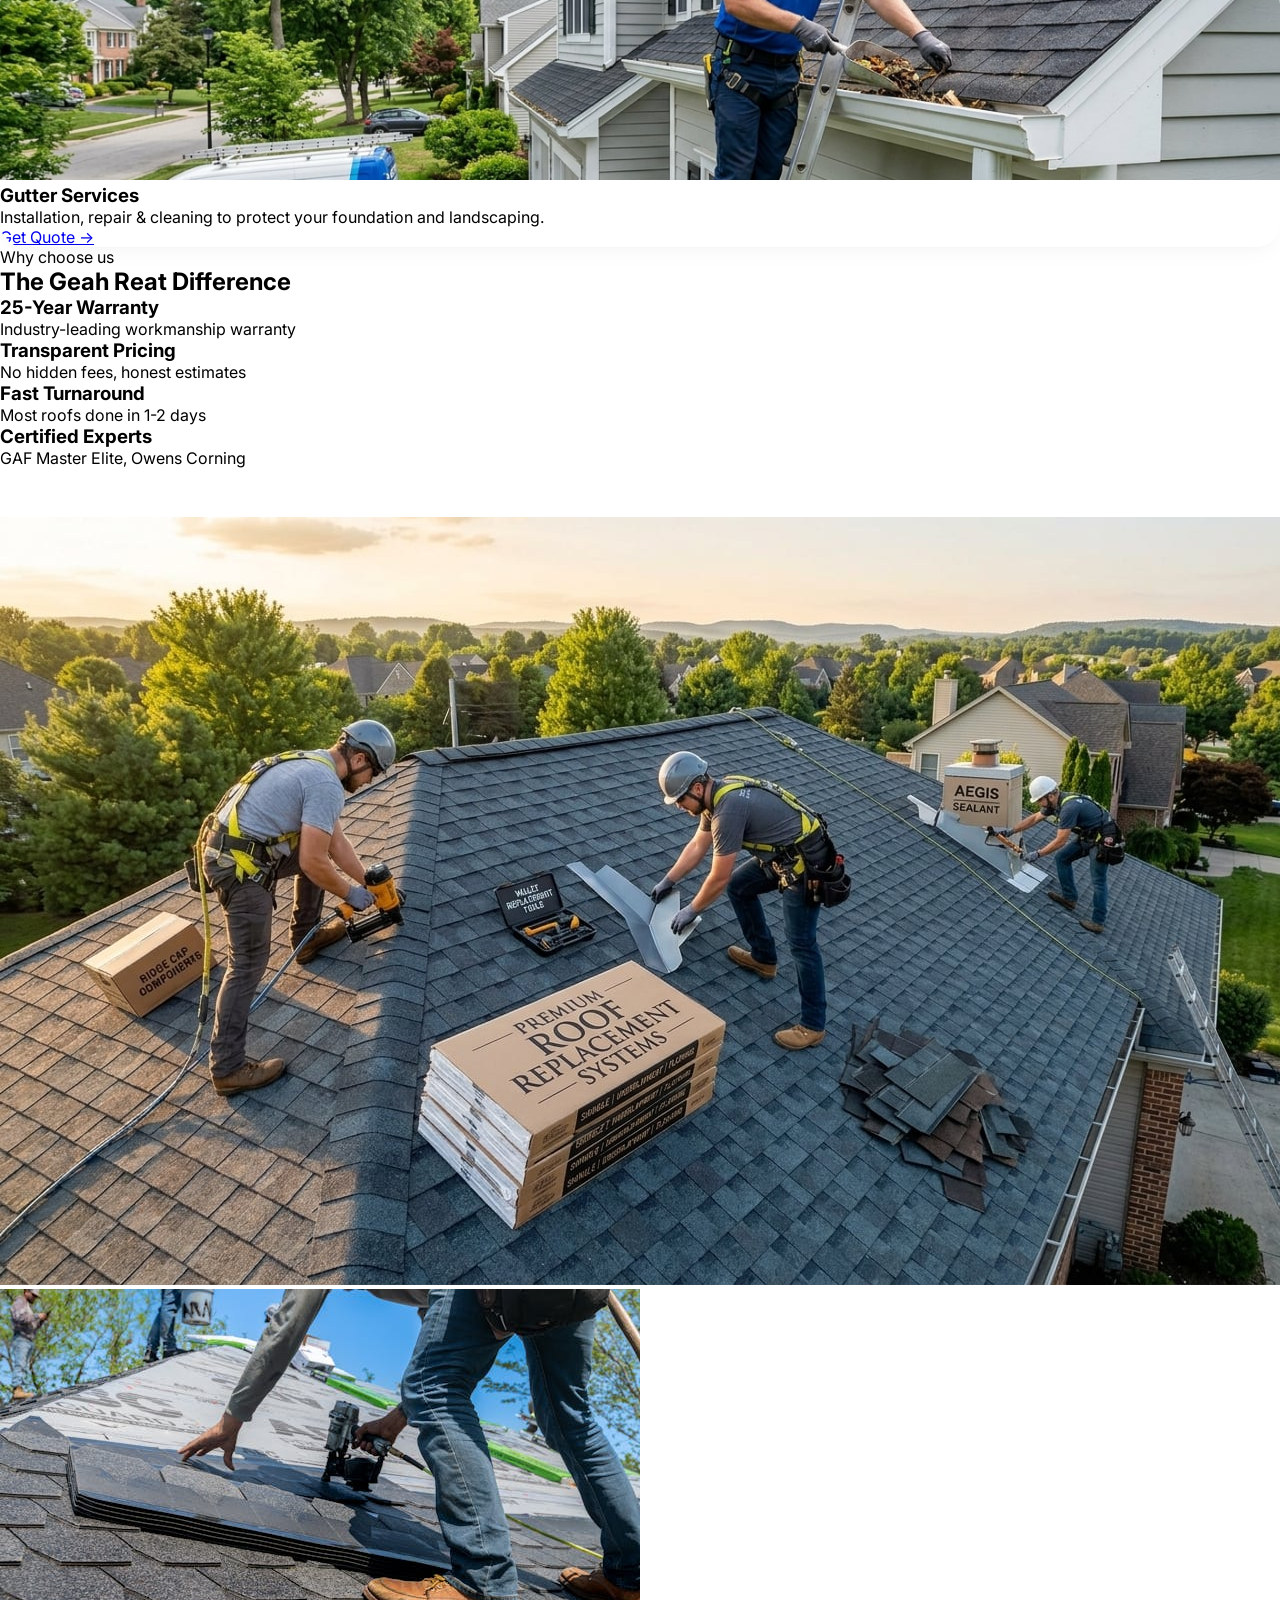
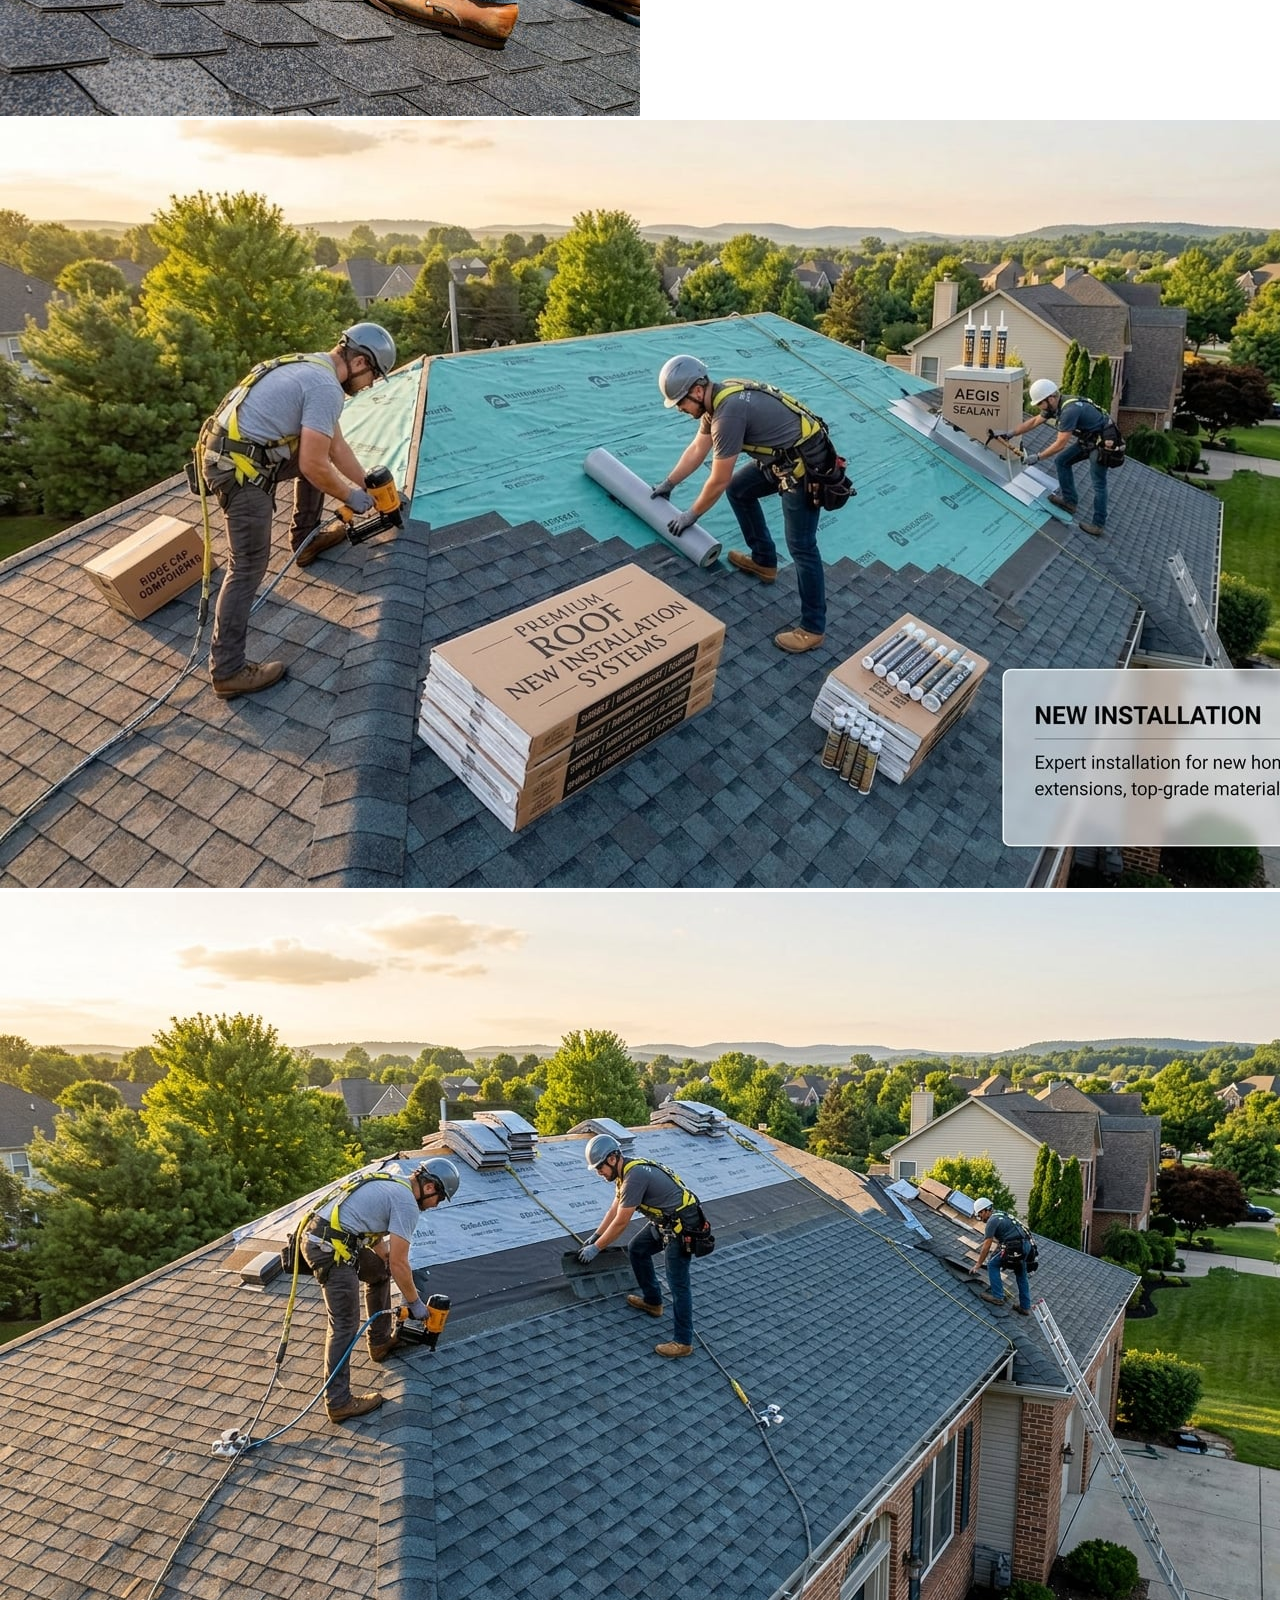
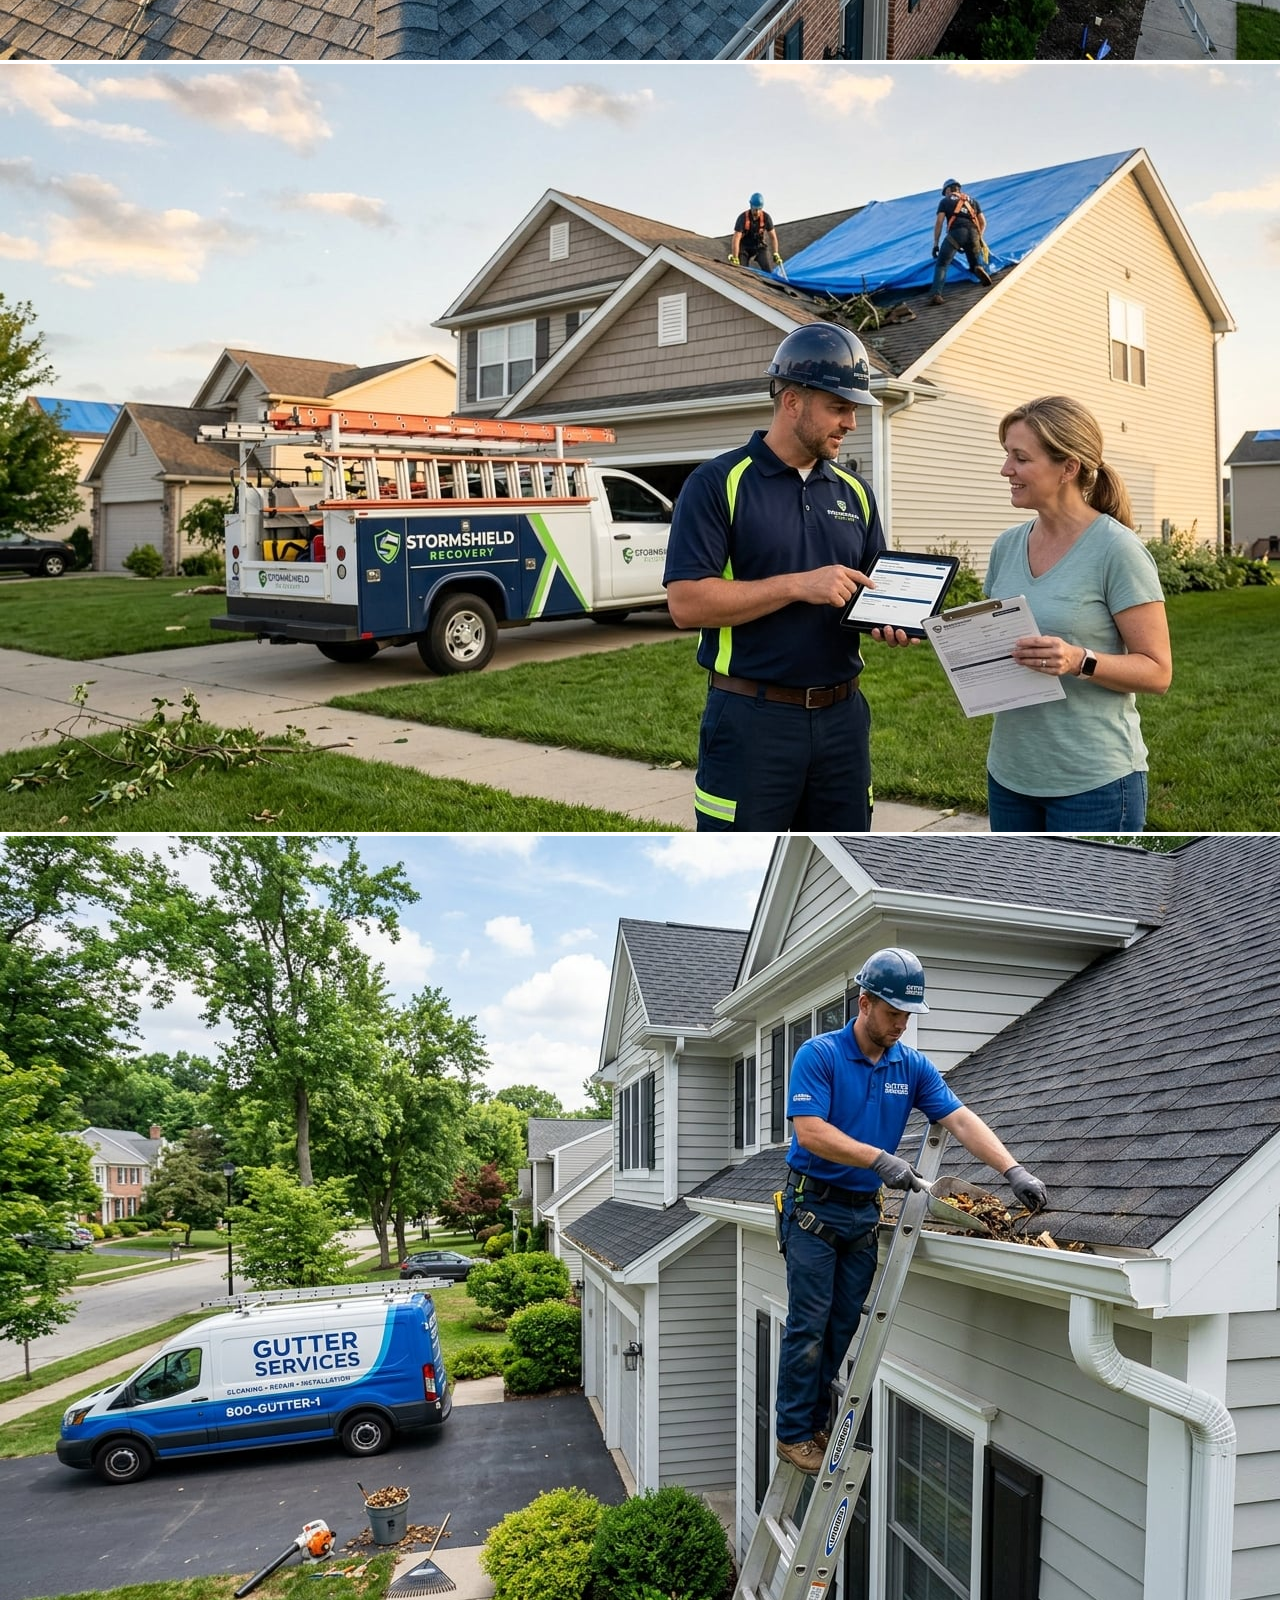
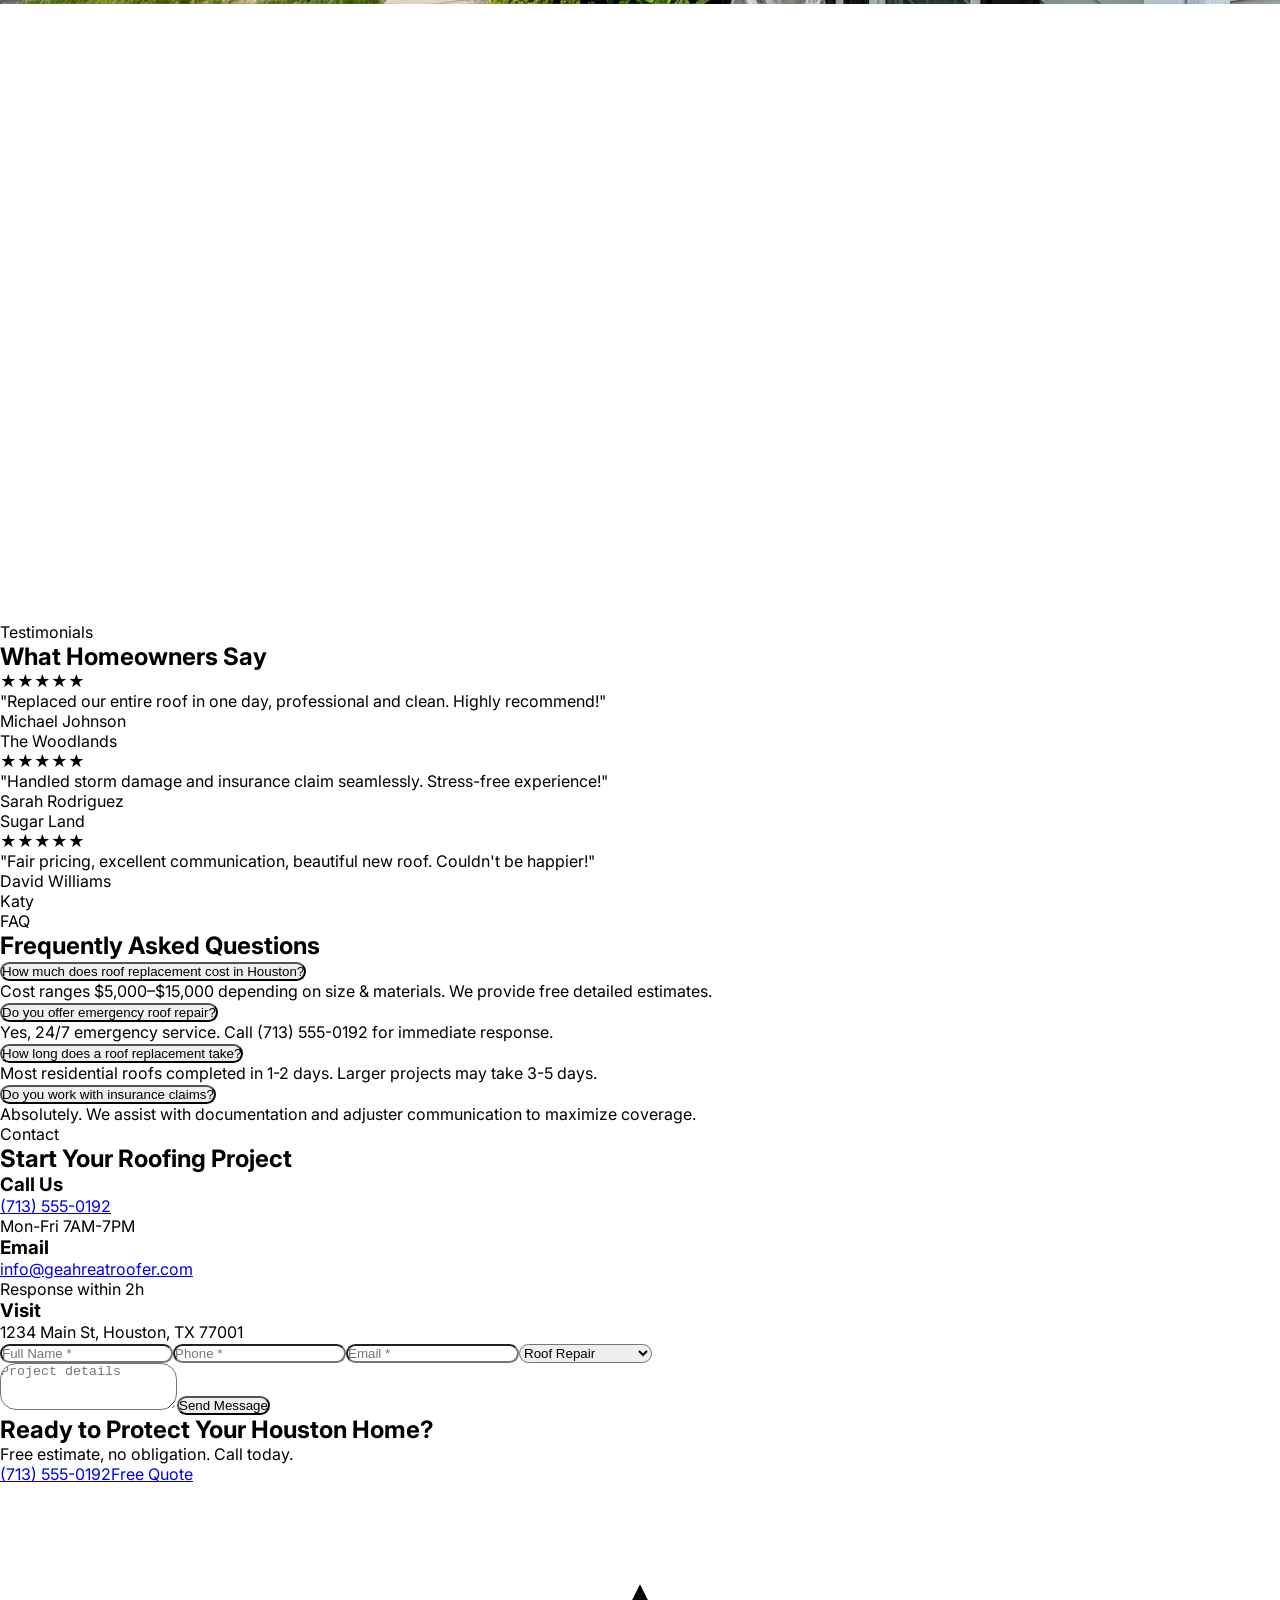
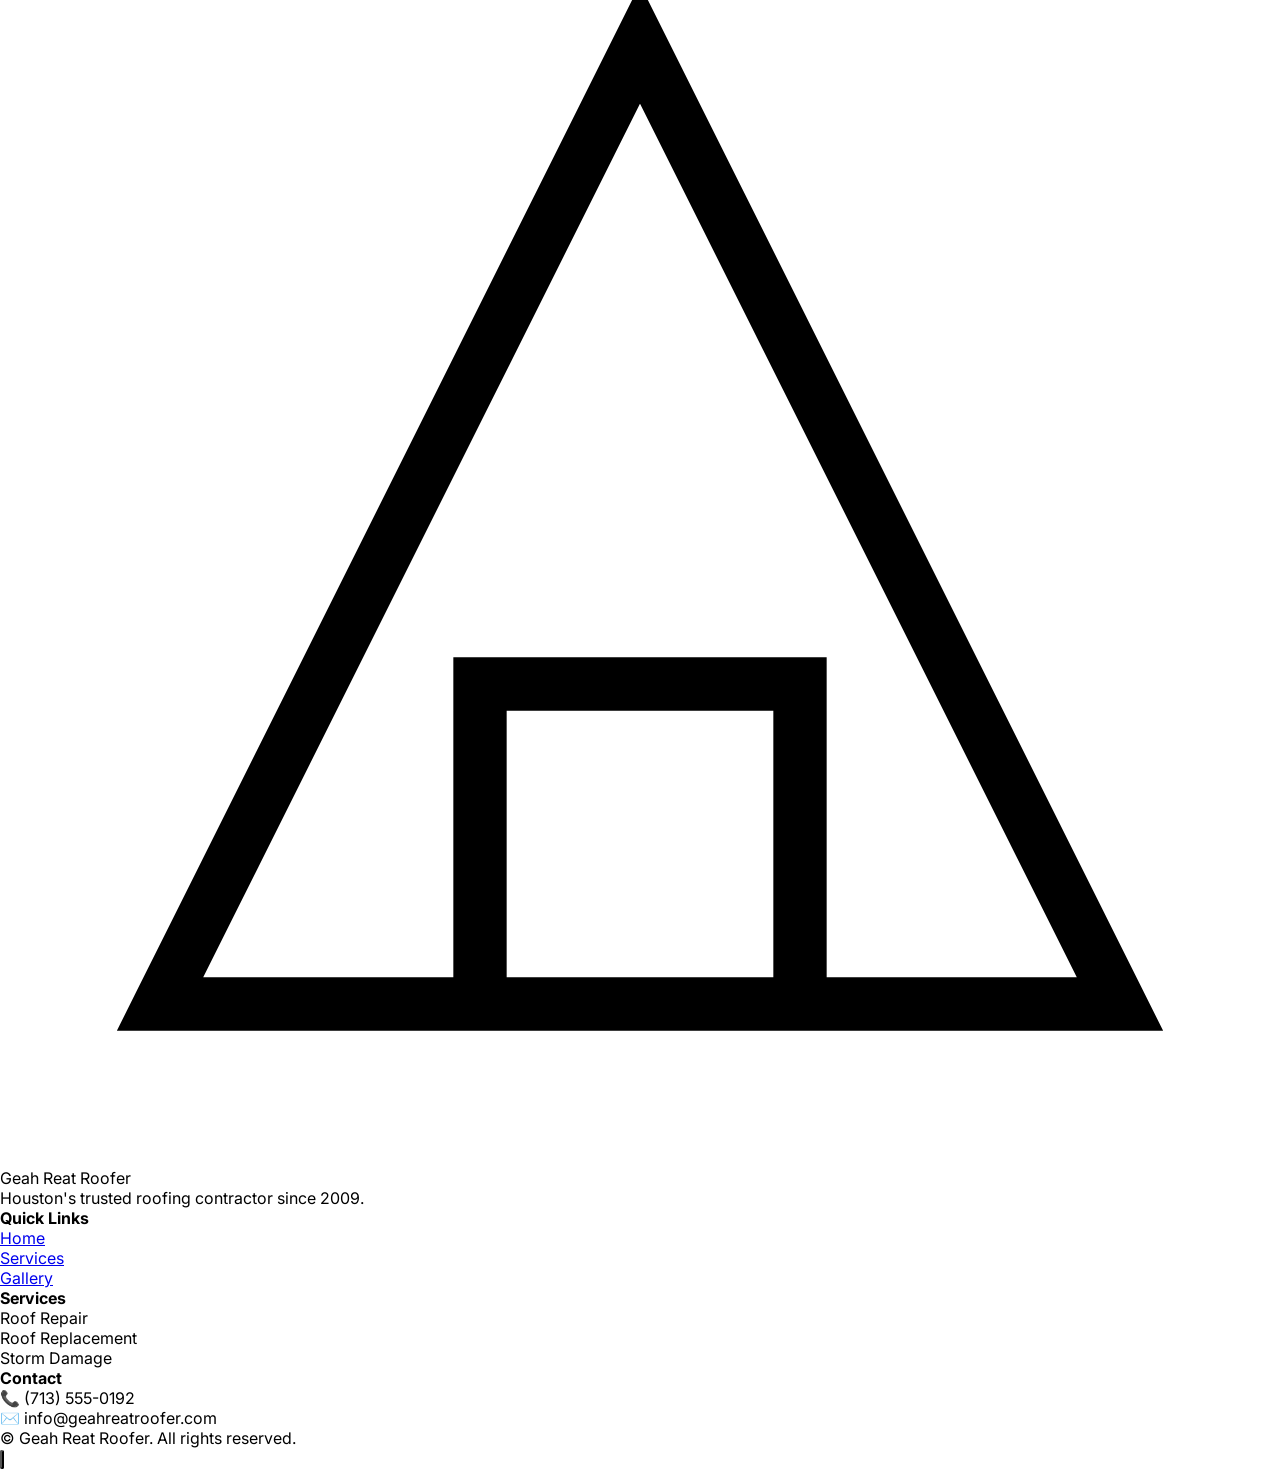
==== commit 9cceab74: "Update index.html" ====
--- a/index.html
+++ b/index.html
@@ -63,6 +63,16 @@
     @media (max-width: 640px) { .service-img { height: 160px; } }
     .call-now-btn { background: #D4A843; color: white; font-weight: bold; transition: all 0.2s; }
     .call-now-btn:hover { background: #b88a2e; transform: scale(1.02); }
+    
+     /* Make background image clearer while keeping text readable */
+  .hero-overlay {
+    background: linear-gradient(125deg, rgba(11,59,92,0.35) 0%, rgba(42,127,170,0.25) 50%, rgba(11,59,92,0.3) 100%);
+  }
+  
+  /* Enhance text readability over any background */
+  .hero-text {
+    text-shadow: 0 1px 8px rgba(0,0,0,0.25);
+    
     /* Trust Bar Sliding Styles – copy this into your CSS file or <style> block */
 .trust-slider-section {
   background-color: #F0F6FA;   /* bg-warm */
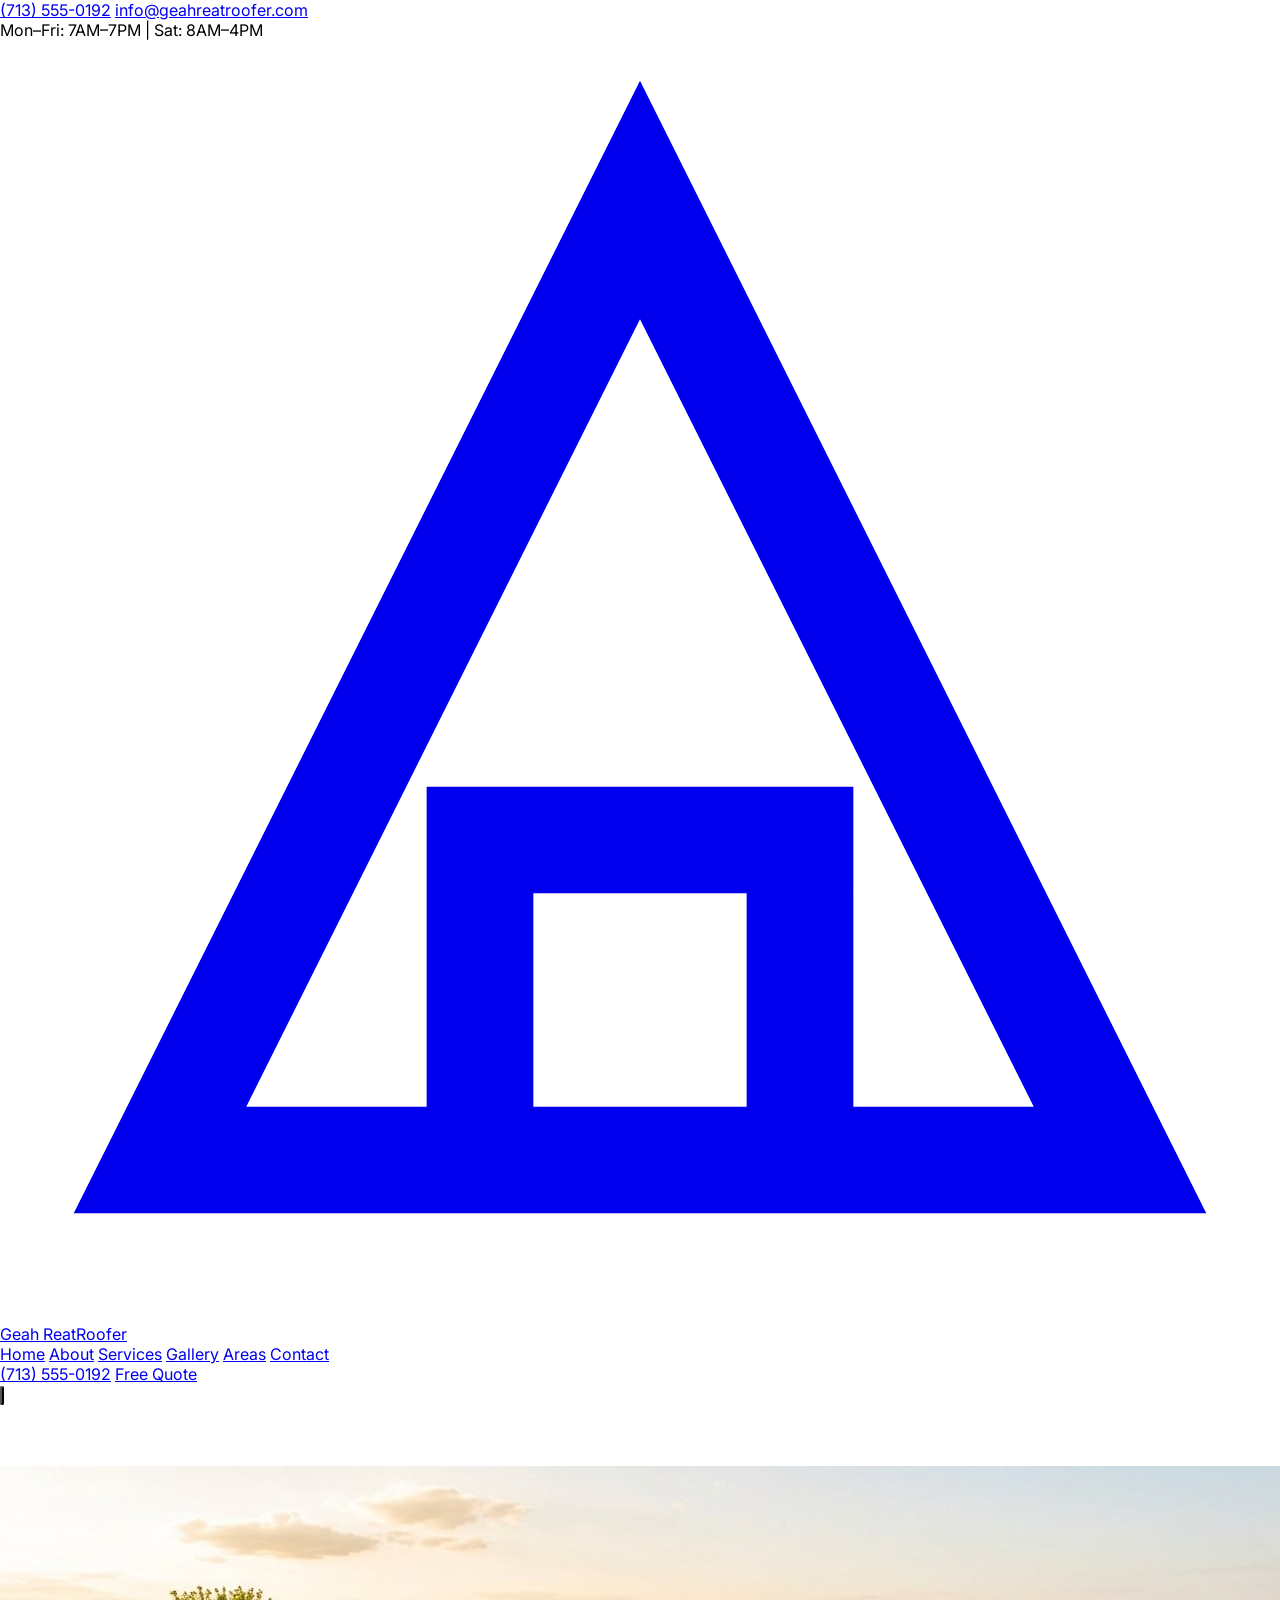
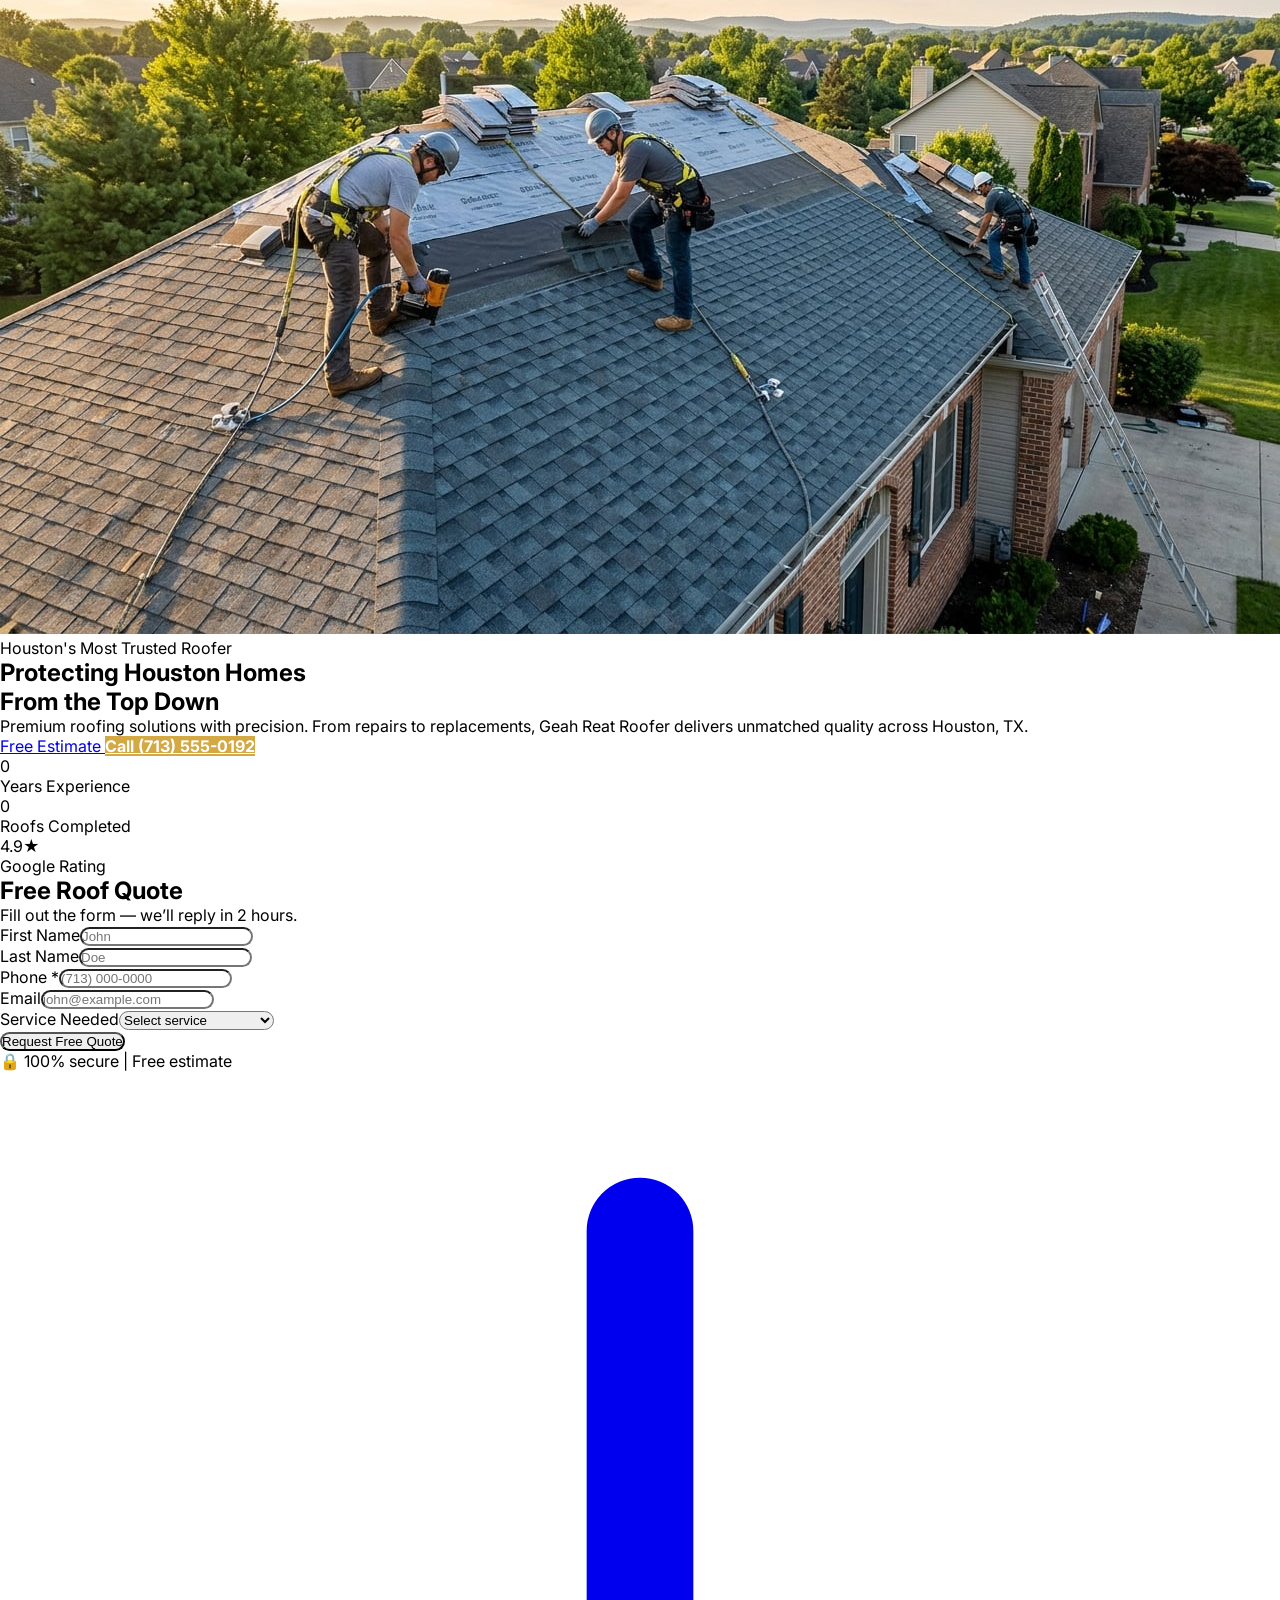
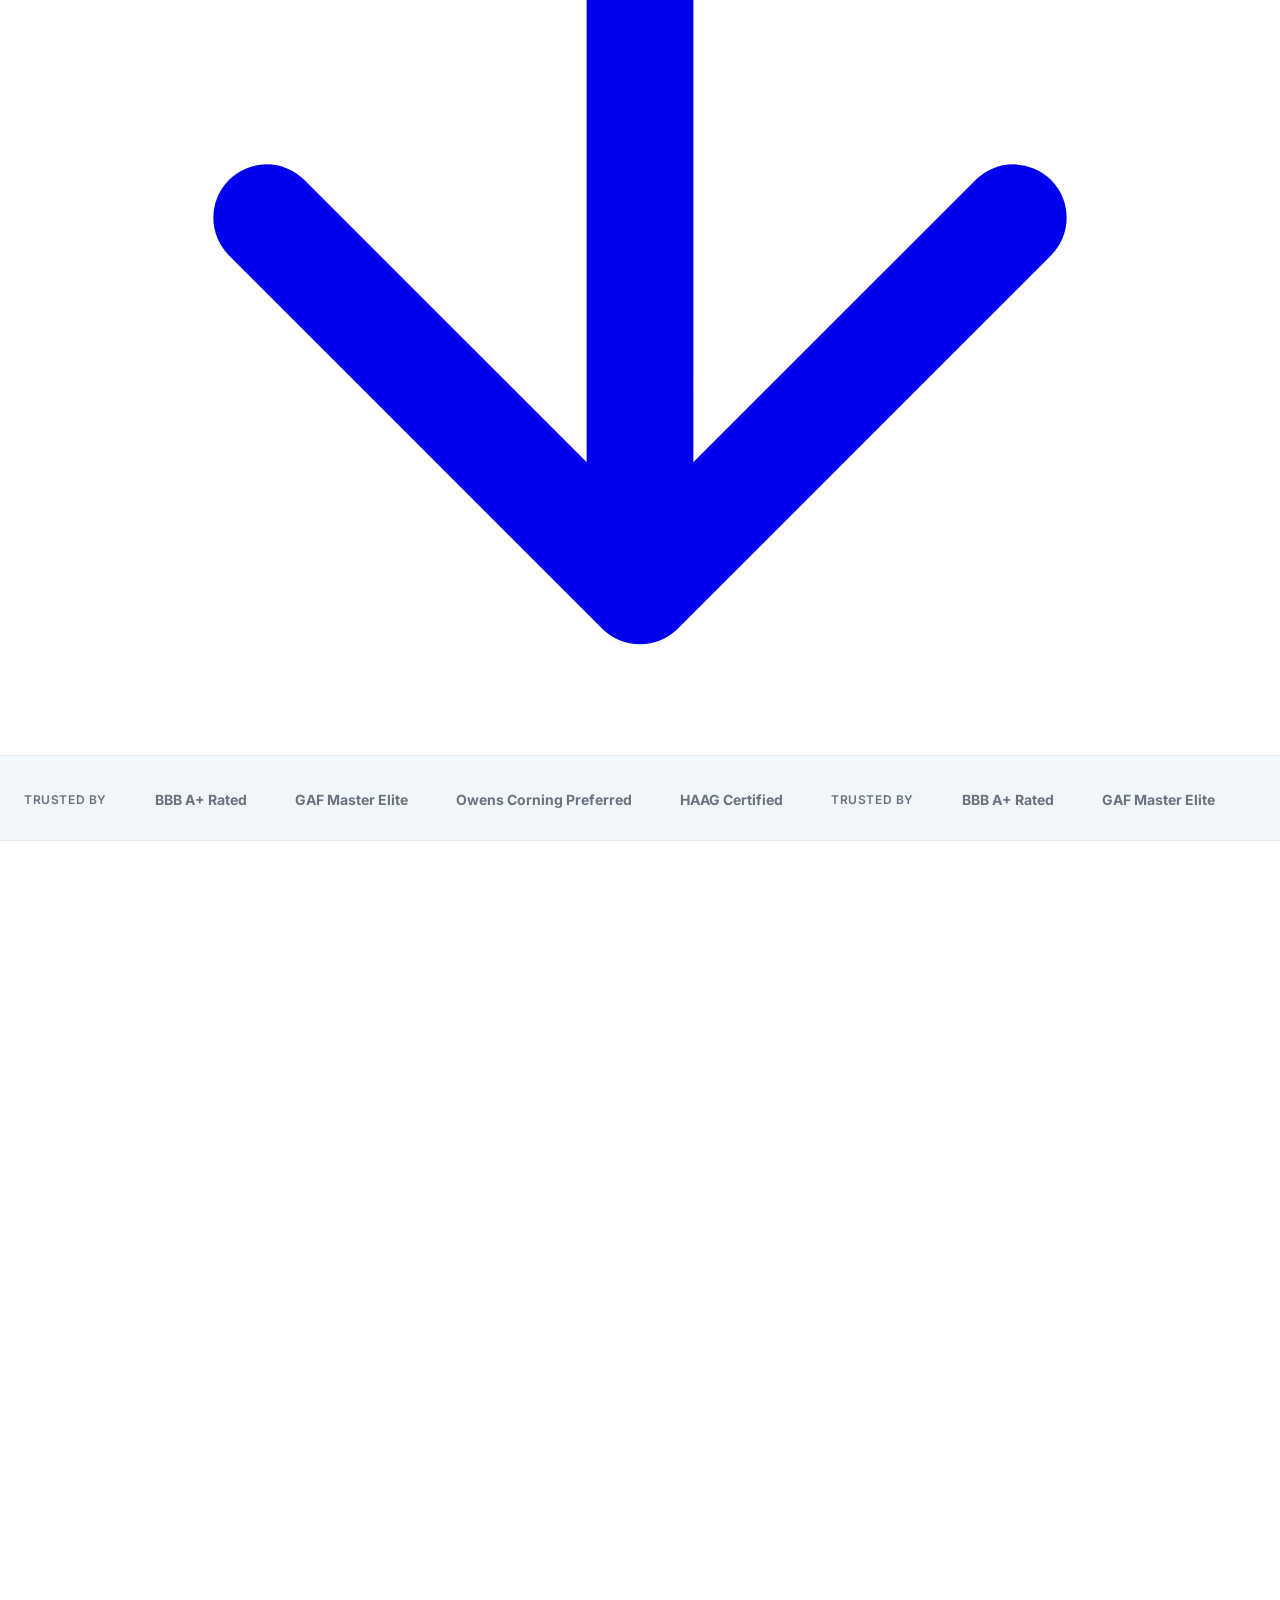
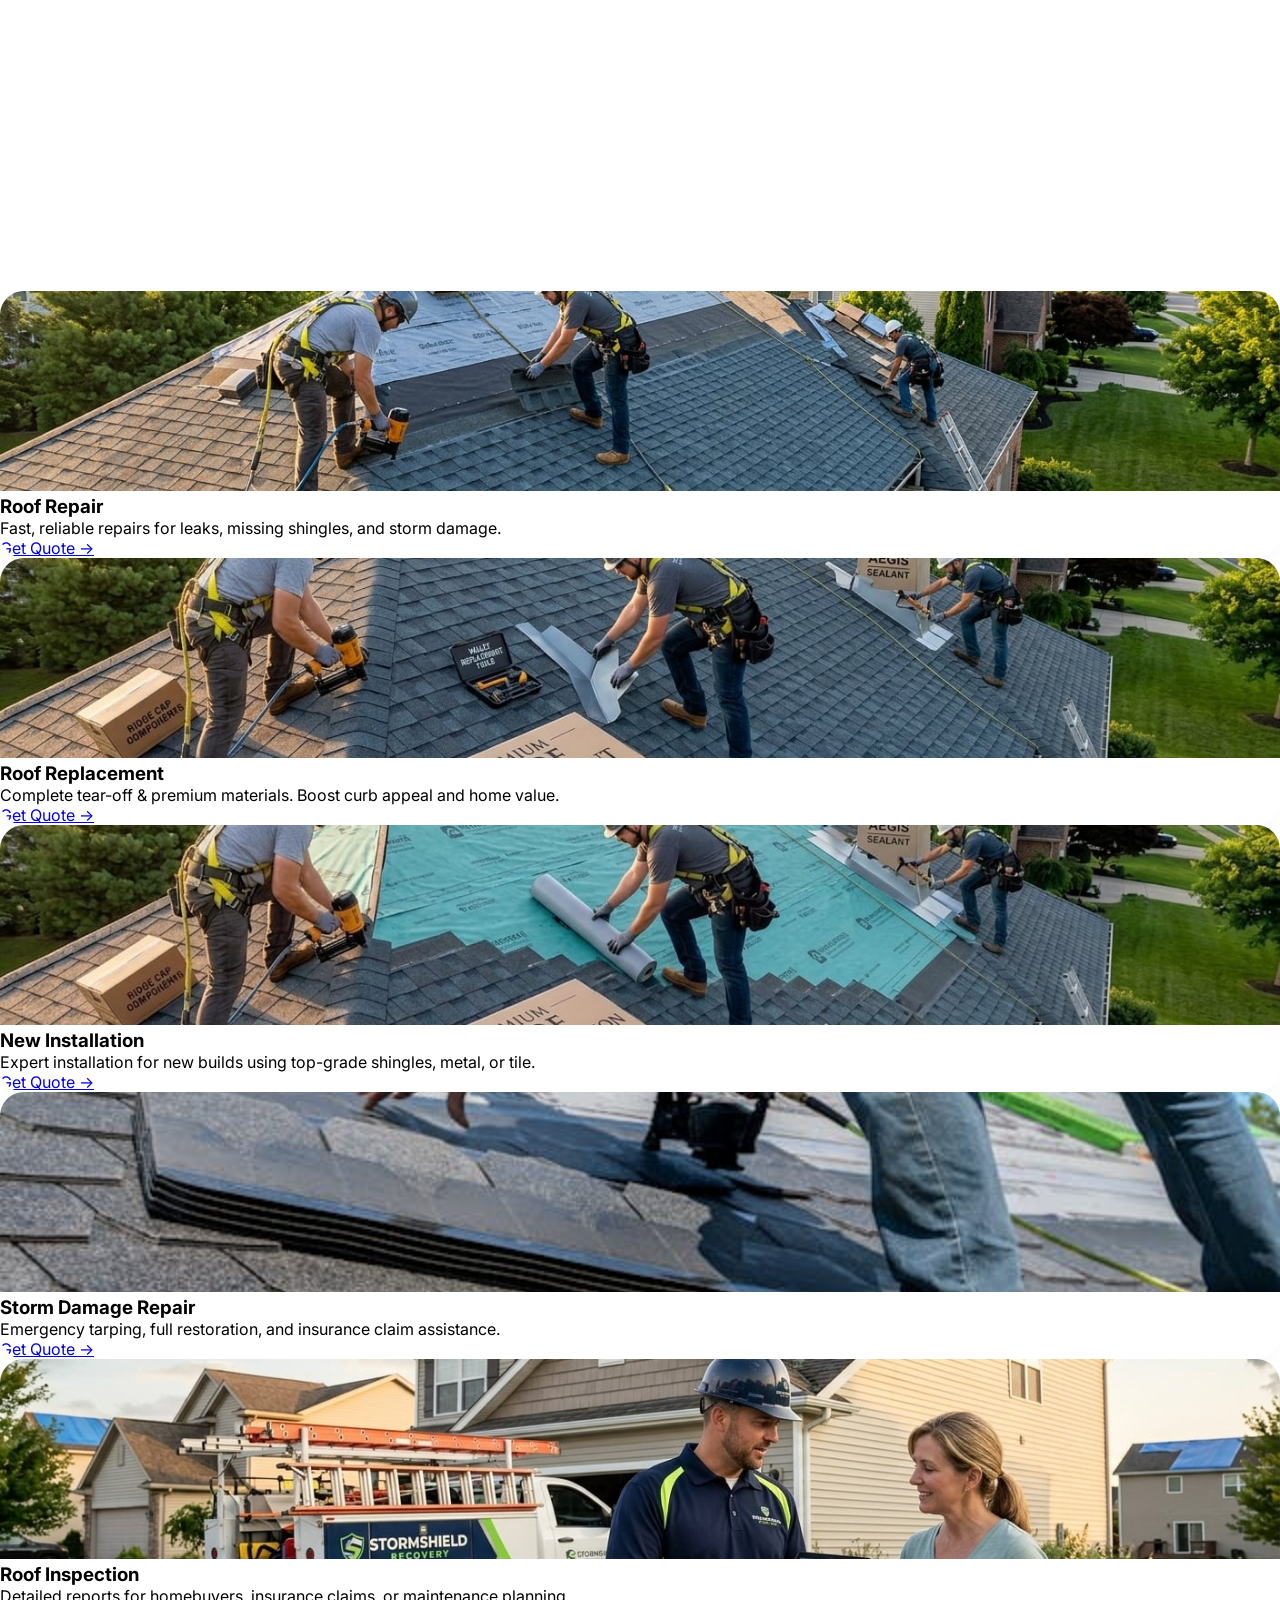
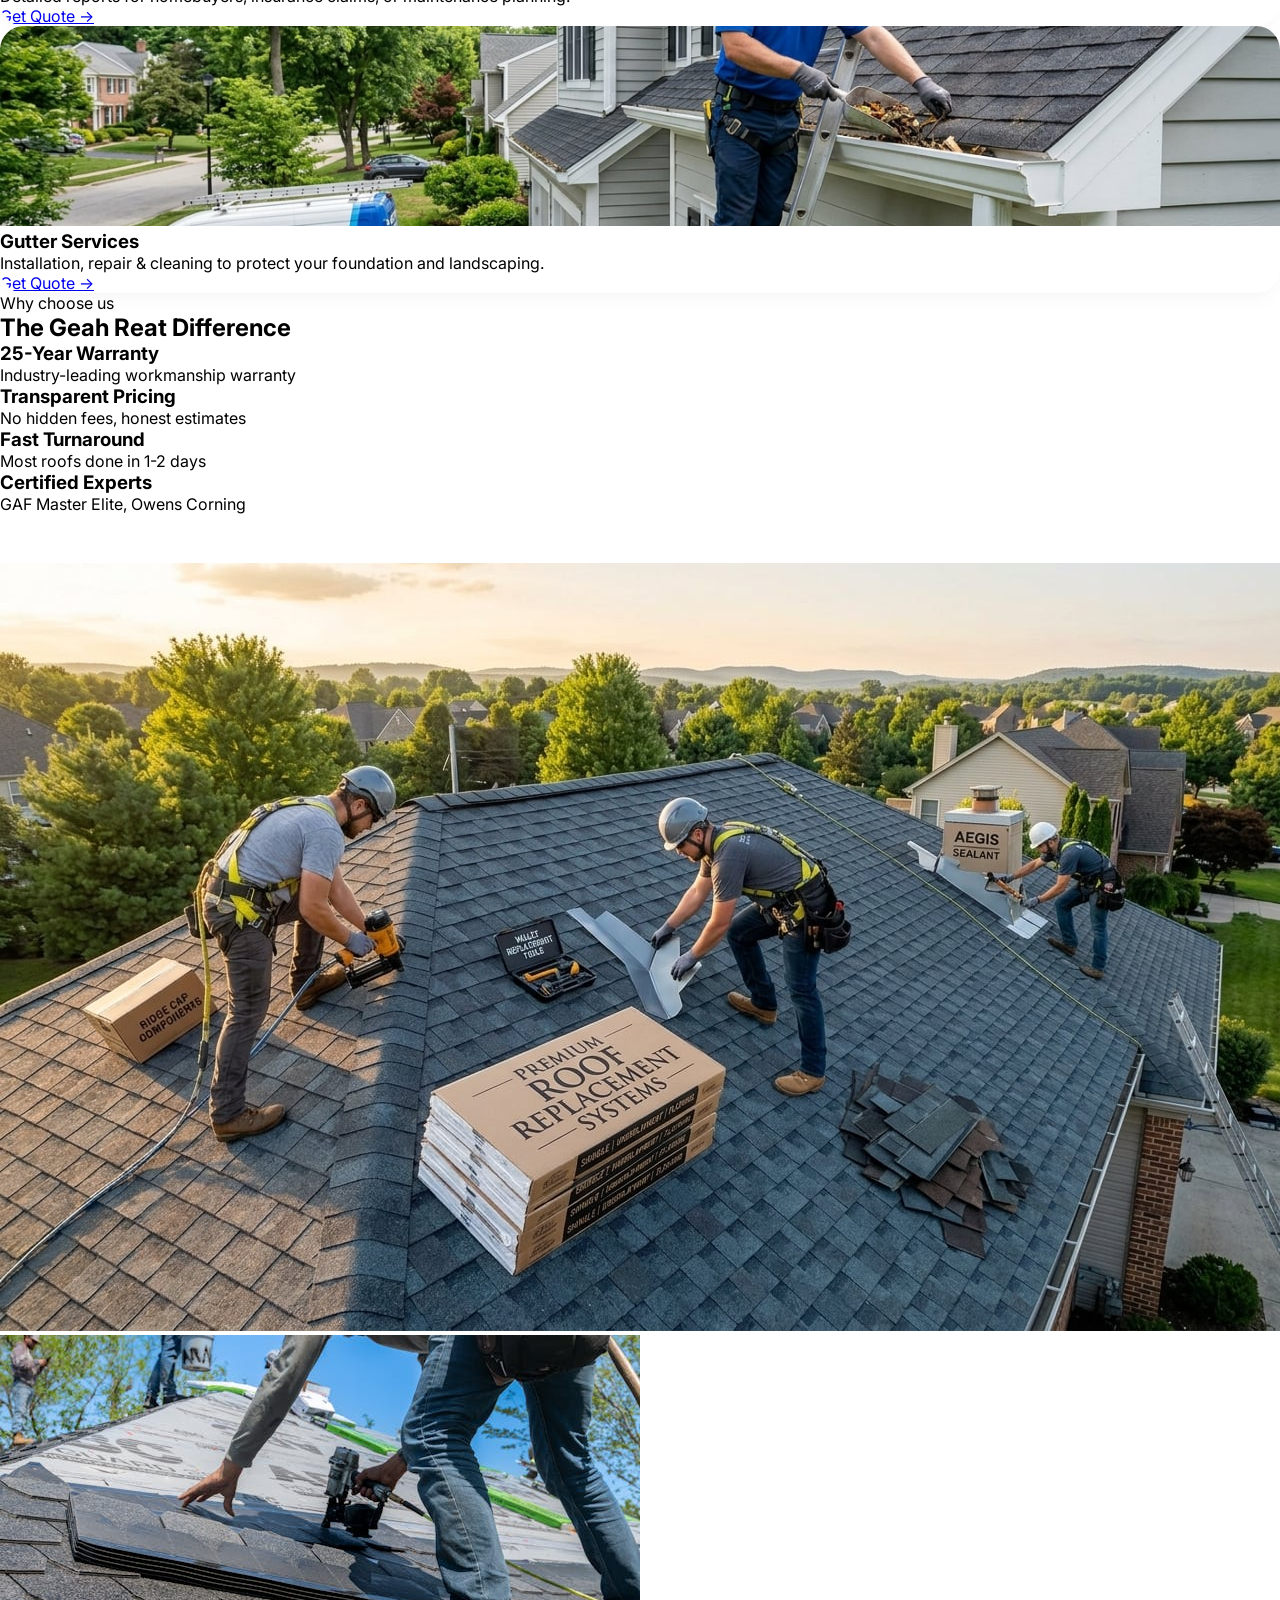
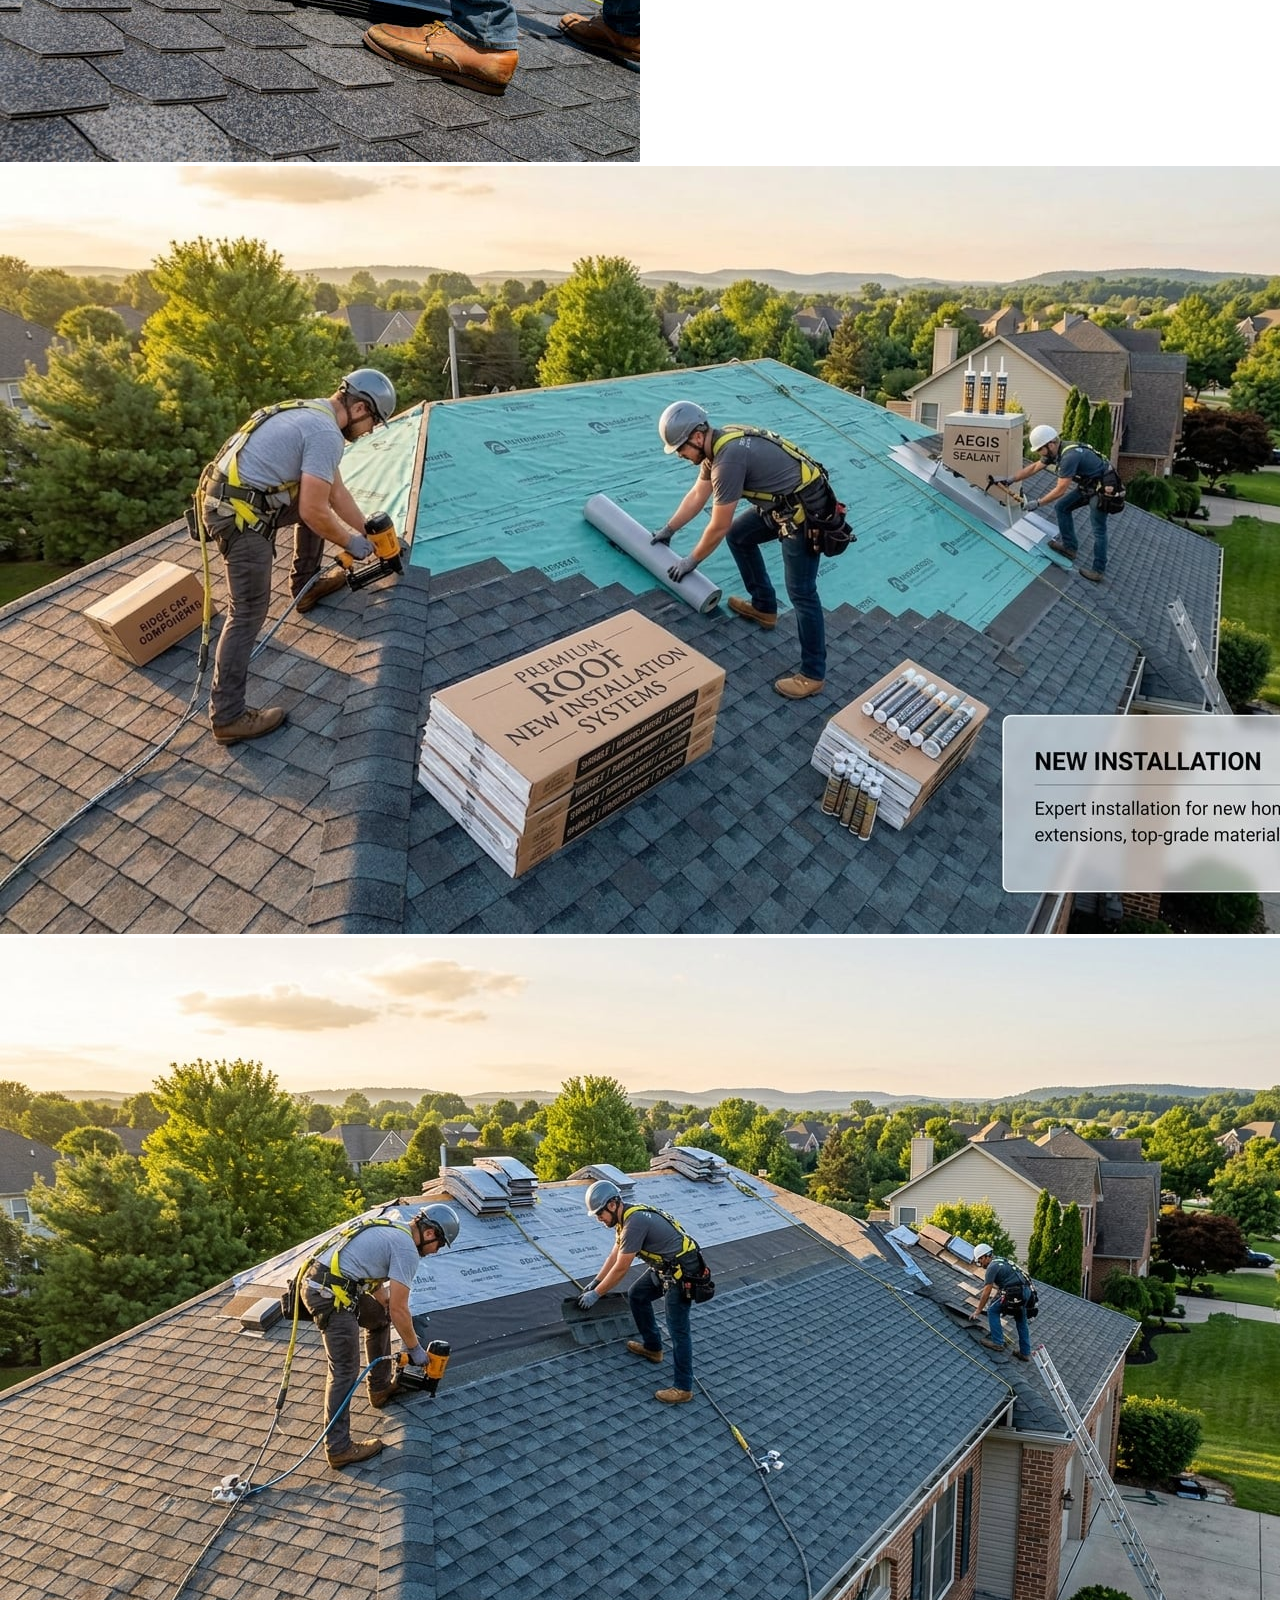
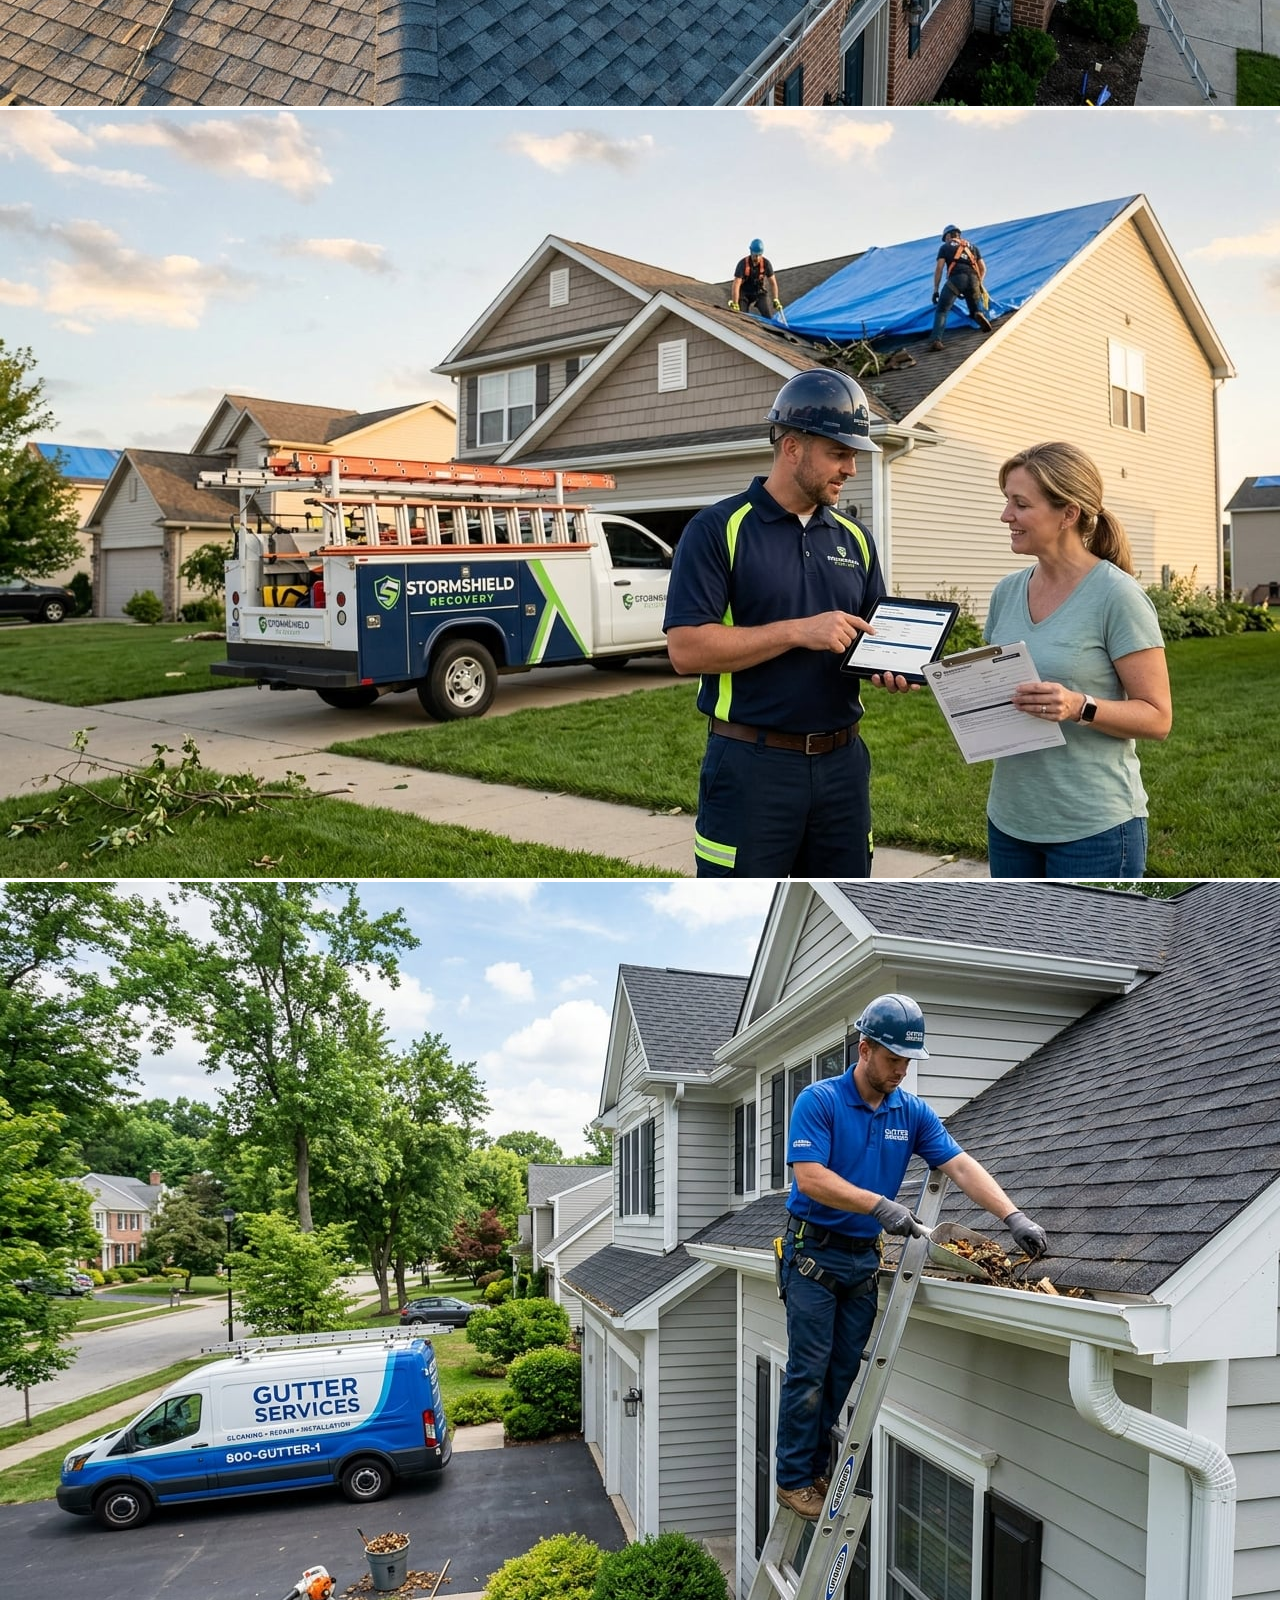
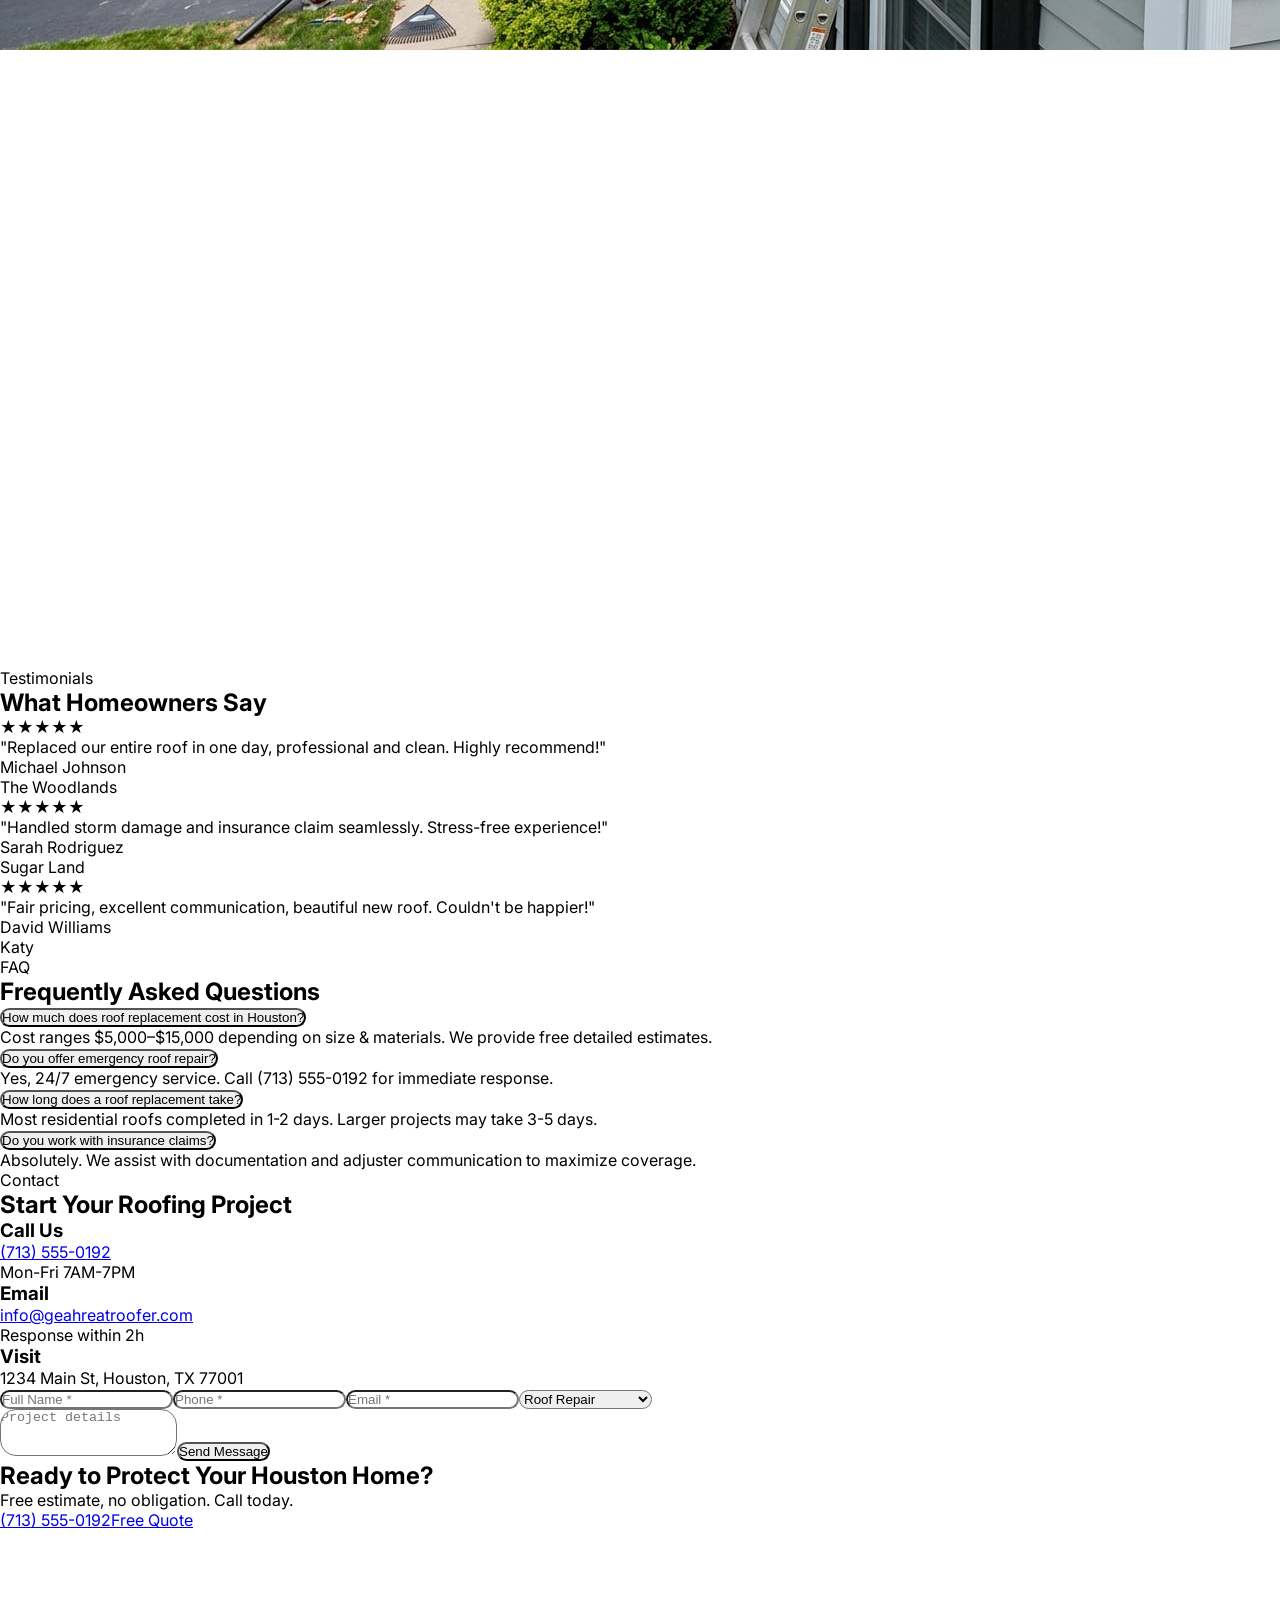
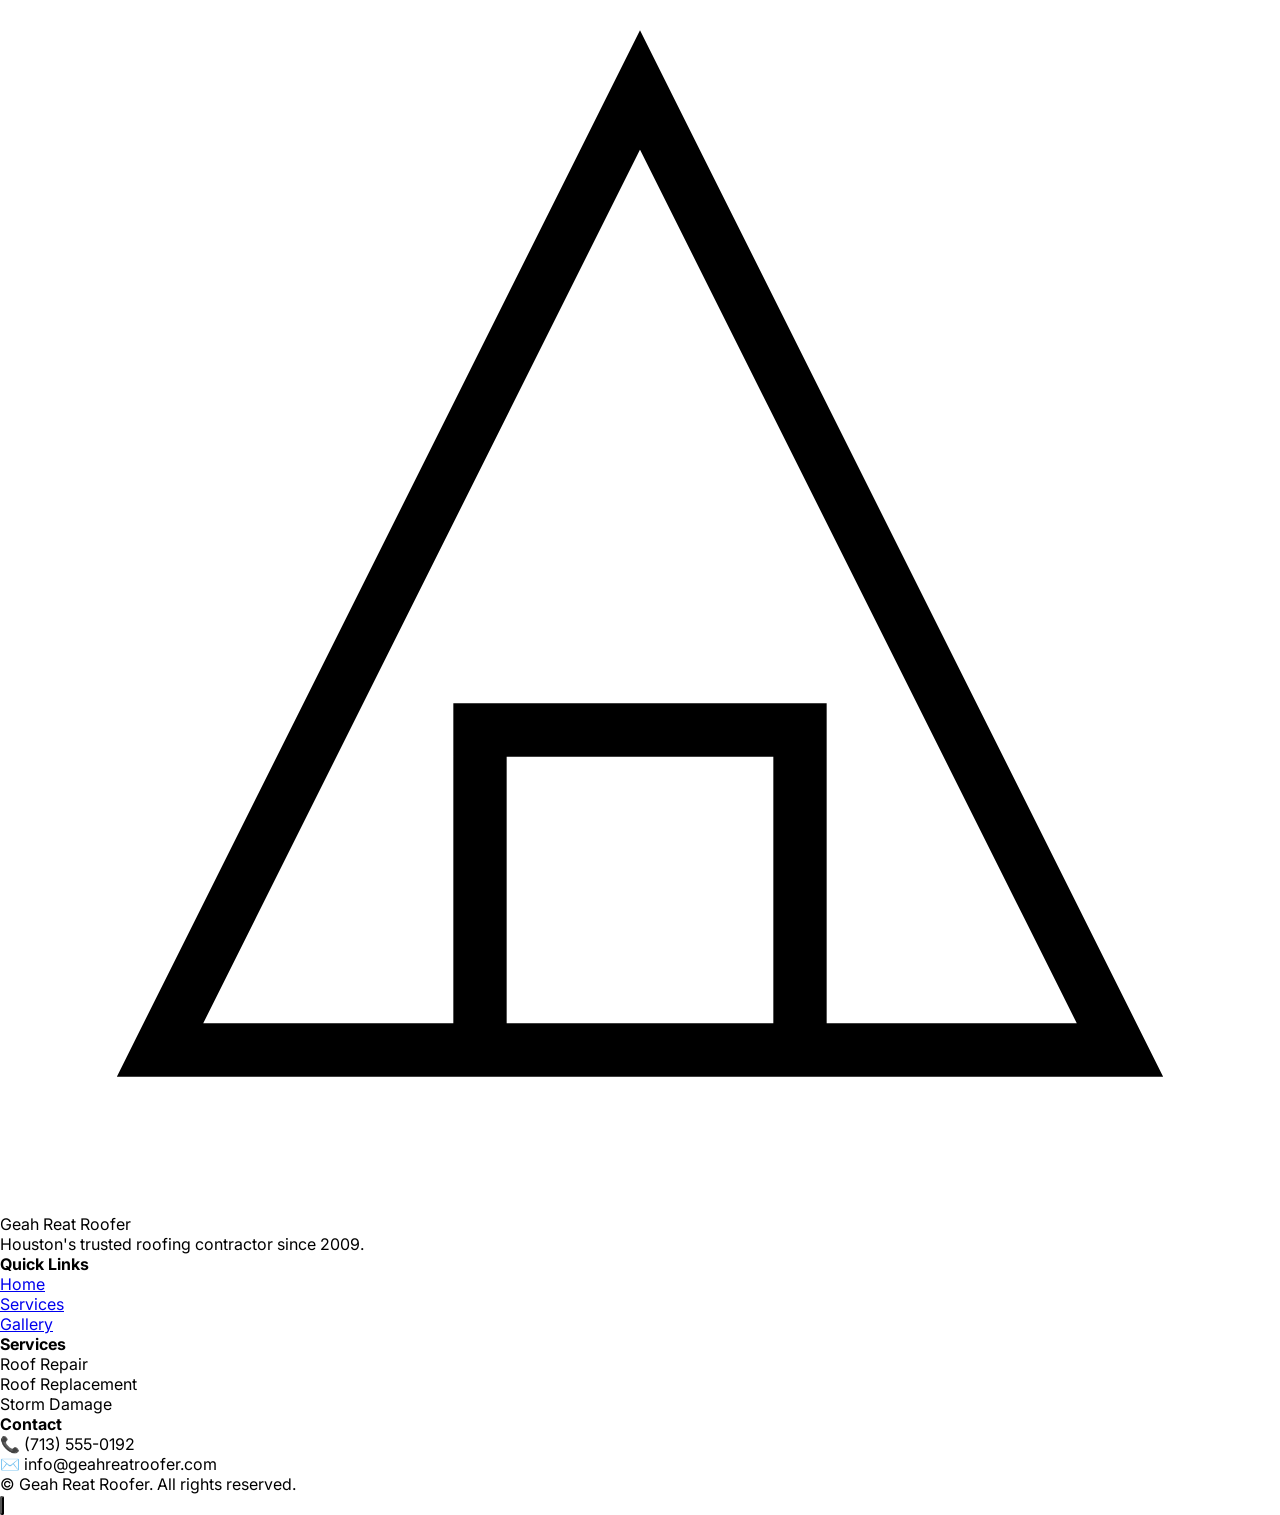
==== commit b872ed6b: "Update index.html" ====
--- a/index.html
+++ b/index.html
@@ -64,14 +64,23 @@
     .call-now-btn { background: #D4A843; color: white; font-weight: bold; transition: all 0.2s; }
     .call-now-btn:hover { background: #b88a2e; transform: scale(1.02); }
     
-     /* Make background image clearer while keeping text readable */
+      /* Ultra-light overlay - barely dims the image */
   .hero-overlay {
-    background: linear-gradient(125deg, rgba(11,59,92,0.35) 0%, rgba(42,127,170,0.25) 50%, rgba(11,59,92,0.3) 100%);
+    background: linear-gradient(125deg, rgba(11,59,92,0.08) 0%, rgba(42,127,170,0.05) 50%, rgba(11,59,92,0.06) 100%);
   }
   
-  /* Enhance text readability over any background */
+  /* Strong text shadow + optional semi-transparent dark bar behind text */
   .hero-text {
-    text-shadow: 0 1px 8px rgba(0,0,0,0.25);
+    text-shadow: 0 2px 12px rgba(0,0,0,0.4);
+  }
+  
+  /* Optional: add a very subtle dark gradient behind text area only */
+  .hero-text-backdrop {
+    background: linear-gradient(90deg, rgba(0,0,0,0.3) 0%, rgba(0,0,0,0.1) 100%);
+    display: inline-block;
+    padding: 0.5rem 1rem;
+    border-radius: 1rem;
+  }
     
     /* Trust Bar Sliding Styles – copy this into your CSS file or <style> block */
 .trust-slider-section {
